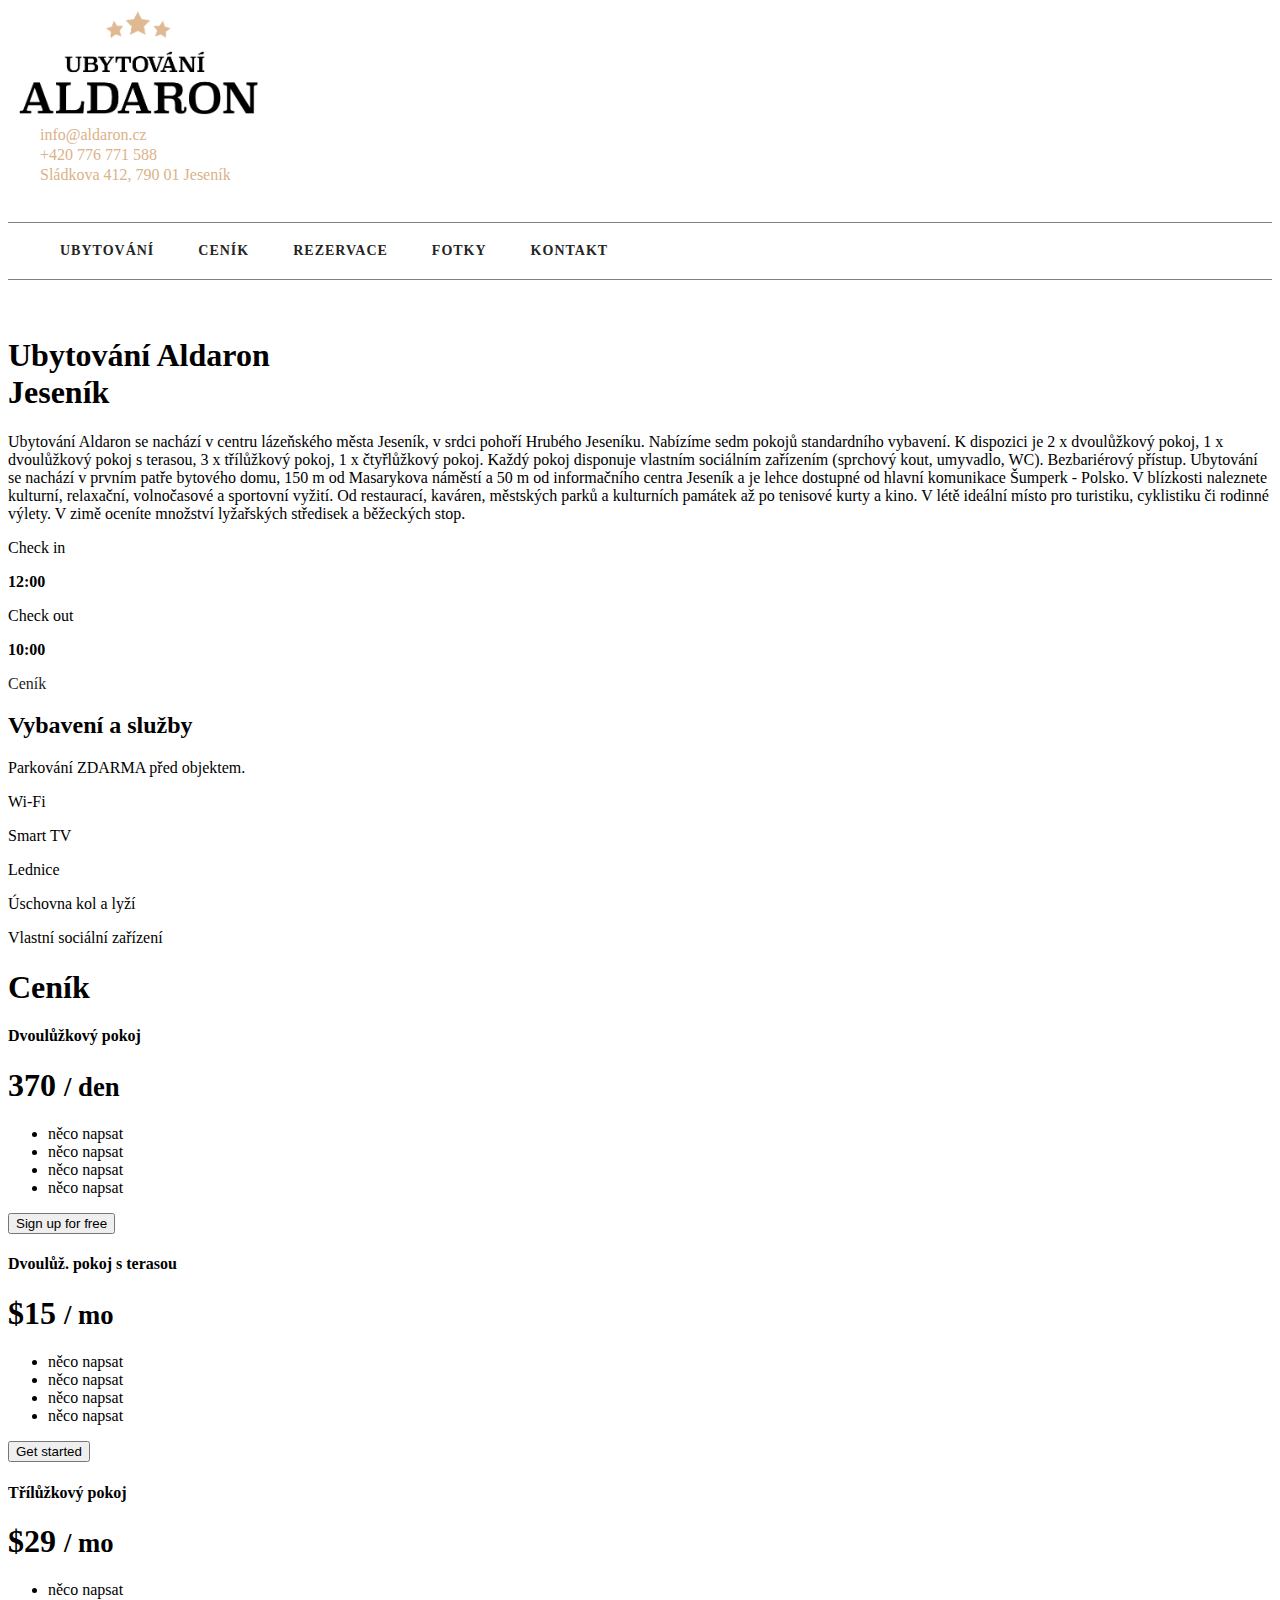
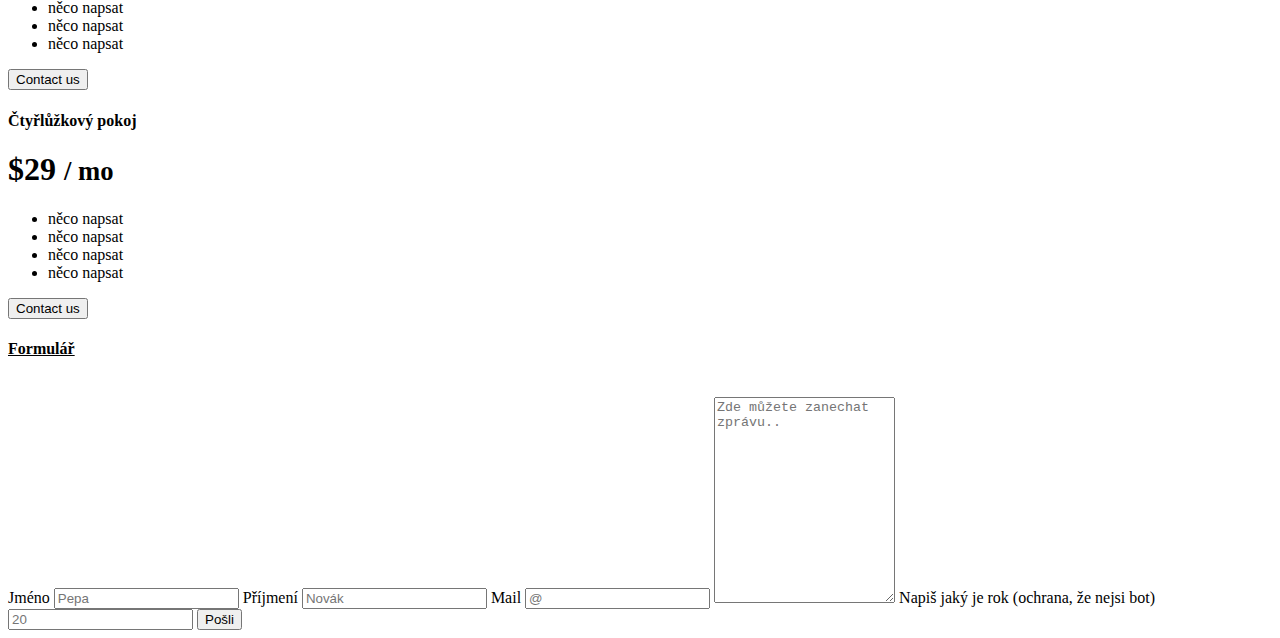
==== index.htm @ b66208ac "První" ====
<!DOCTYPE html>
<html lang="cz">

<head>
    <meta charset="UTF-8">
    <meta http-equiv="X-UA-Compatible" content="IE=edge">
    <meta name="viewport" content="width=device-width, initial-scale=1.0">
    <link href="https://cdn.jsdelivr.net/npm/bootstrap@5.0.1/dist/css/bootstrap.min.css" rel="stylesheet"
        integrity="sha384-+0n0xVW2eSR5OomGNYDnhzAbDsOXxcvSN1TPprVMTNDbiYZCxYbOOl7+AMvyTG2x" crossorigin="anonymous">
    <link href="css/style.css" rel="stylesheet">
    <meta name="description"
        content="Ubytování Aldaron se nachází v centru lázeňského města Jeseník, v srdci pohoří Hrubého Jeseníku.">
    <meta name="title" content="Jeseník - Ubytování Aldaron">
    <meta name="author" content="">
    <meta name="robots" content="index, follow">
    <meta name="generator" content="Ubytování Aldaron">
    <link rel="stylesheet" href="https://use.fontawesome.com/releases/v5.7.0/css/all.css"
        integrity="sha384-lZN37f5QGtY3VHgisS14W3ExzMWZxybE1SJSEsQp9S+oqd12jhcu+A56Ebc1zFSJ" crossorigin="anonymous">
    <title>Ubytování Aldaron</title>
</head>

<body>
    <header>
        <div class="container">
            <div class="row align-items-center">
                <div class="col-12 col-sm-6 py-4 text-center order-sm-2">
                    <a href="/" class="logo"><img src="img/logo.png" width="260" alt="Ubytování Aldaron" /></a>
                </div>
                <div class="col-12 col-sm-3 order-sm-1 text-sm-left">
                    <ul class="contact-list">
                        <li><i class="fal fa-envelope"></i> <a href="mailto:info@aldaron.cz">info@aldaron.cz</a></li>
                        <li><i class="fal fa-phone"></i> <a href="tel:+420734456479">+420 776 771 588</a></li>
                        <li><i class="fal fa-map-marker-alt"></i> <span>Sládkova 412, 790 01 Jeseník</span></li>
                    </ul>
                </div>
                <div class="col-12 col-sm-3 order-sm-3 text-center text-sm-right">
                    <ul class="soc-list soc-list--horizontal">
                        <li><a href="" target="_blank" class="soc-facebook"><i class="fab fa-facebook-f fa-lg"></i></a>
                        </li>
                    </ul>
                </div>
            </div>
        </div>
    </header>

    <nav>
        <div class="container">
            <div class="row">
                <div class="col-12 text-center">
                    <ul class="main-menu">
                        <li><a href="">Ubytování</a></li>
                        <li><a href="">Ceník</a></li>
                        <li><a href="">Rezervace</a></li>
                        <li><a href="">Fotky</a></li>
                        <li><a href="#kontakt">Kontakt</a></li>
                    </ul>
                </div>
            </div>
        </div>
    </nav>




    <div class="container-fluid py-5 px-md-5">
        <div id="carouselExampleSlidesOnly" class="carousel slide" data-bs-ride="carousel">
            <div class="carousel-inner">
                <div class="carousel-item active">
                    <img src="https://www.apartmanyutvrze.cz/storage/app/uploads/public/20a/d86/1e3/thumb__1920_450_0_0_crop.jpg"
                        alt="">
                </div>
                <div class="carousel-item">
                    <img src="https://www.apartmanyutvrze.cz/storage/app/uploads/public/a1e/0c0/e1f/thumb__1920_450_0_0_crop.jpg"
                        alt="">
                </div>
            </div>
        </div>

    </div>


    <main class="py-5" id="ubytovani">
        <div class="container">

            <h1 class="display-4 text-center">Ubytování Aldaron
                <br><span class="subhead">Jeseník</span>
            </h1>

            <p class="text-center lead">Ubytování Aldaron se nachází v centru lázeňského města Jeseník, v srdci pohoří
                Hrubého Jeseníku.
                Nabízíme sedm pokojů standardního vybavení.
                K dispozici je 2 x dvoulůžkový pokoj, 1 x dvoulůžkový pokoj s terasou, 3 x třílůžkový pokoj, 1 x
                čtyřlůžkový pokoj. Každý pokoj disponuje vlastním sociálním zařízením (sprchový kout, umyvadlo, WC).
                Bezbariérový přístup.
                Ubytování se nachází v prvním patře bytového domu, 150 m od Masarykova náměstí a 50 m od informačního
                centra Jeseník a je lehce dostupné od hlavní komunikace Šumperk - Polsko.
                V blízkosti naleznete kulturní, relaxační, volnočasové a sportovní vyžití. Od restaurací, kaváren,
                městských parků a kulturních památek až po tenisové kurty a kino. V létě ideální místo pro turistiku,
                cyklistiku či rodinné výlety. V zimě oceníte množství lyžařských středisek a běžeckých stop.
            </p>

            <div class="row justify-content-center my-5">
                <div class="col-12 col-sm-8 col-md-6 col-lg-4">
                    <div class="border py-4">
                        <div class="row align-items-center">
                            <div class="col-4 col-sm-4 order-sm-1 pr-md-0 text-center">
                                <p class="h5">Check in</p>
                                <p class="mb-0"><strong>12:00</strong>
                            </div>
                            <div class="col-4 col-sm-4 order-sm-2 text-center">
                                <i class="fas fa-clock fa-6x"></i>
                            </div>
                            <div class="col-4 col-sm-4 order-sm-3 pl-md-0 text-center">
                                <p class="h5">Check out</p>
                                <p class="mb-0"><strong>10:00</strong>
                            </div>
                        </div>
                    </div>
                </div>
            </div>

            <p class="text-center mt-5"><a href="/#cenik" class="btn btn-main btn-down">Ceník</a></p>
        </div>
    </main>

    <section class="icons py-5">
        <div class="container-fluid px-md-5">
            <div class="bg-light p-5">
                <h2 class="text-center mt-3 mb-5">Vybavení a služby</h2>
                <div class="row">
                    <div class="col-6 col-sm-4 col-md-2 my-4 text-center icons__item">
                        <i class="fas fa-parking fa-4x"></i>
                        <p>Parkování ZDARMA před objektem.</p>
                    </div>
                    <div class="col-6 col-sm-4 col-md-2 my-4 text-center icons__item">
                        <i class="fas fa-wifi fa-4x"></i>
                        <p>Wi-Fi</p>
                    </div>
                    <div class="col-6 col-sm-4 col-md-2 my-4 text-center icons__item">
                        <i class="fas fa-tv fa-4x"></i>
                        <p>Smart TV</p>
                    </div>
                    <div class="col-6 col-sm-4 col-md-2 my-4 text-center icons__item">
                        <i class="fas fa-door-closed fa-4x"></i>
                        <p>Lednice</p>
                    </div>
                    <div class="col-6 col-sm-4 col-md-2 my-4 text-center icons__item">
                        <i class="fas fa-bicycle fa-4x"></i>
                        <p>Úschovna kol a lyží</p>
                    </div>
                    <div class="col-6 col-sm-4 col-md-2 my-4 text-center icons__item">
                        <i class="fas fa-toilet fa-4x"></i>
                        <p>Vlastní sociální zařízení</p>
                    </div>
                </div>
            </div>
        </div>
    </section>

    <div class="container px-3 py-3 pt-md-5 pb-md-4 mx-auto text-center">
        <h1 class="display-4">Ceník</h1>
    </div>

    <div class="container">
        <div class="row mb-3 text-center">
            <div class="col-3 card mb-4 box-shadow">
                <div class="card-header">
                    <h4 class="my-0 font-weight-normal">Dvoulůžkový pokoj
                    </h4>
                </div>
                <div class="card-body">
                    <h1 class="card-title pricing-card-title">370 <small class="text-muted">/ den</small></h1>
                    <ul class="list-unstyled mt-3 mb-4">
                        <li>něco napsat</li>
                        <li>něco napsat</li>
                        <li>něco napsat</li>
                        <li>něco napsat</li>
                    </ul>
                    <button type="button" class="btn btn-lg btn-block btn-outline-primary">Sign up for free</button>
                </div>
            </div>
            <div class="col-3 card mb-4 box-shadow">
                <div class="card-header">
                    <h4 class="my-0 font-weight-normal">Dvoulůž. pokoj s terasou
                    </h4>
                </div>
                <div class="card-body">
                    <h1 class="card-title pricing-card-title">$15 <small class="text-muted">/ mo</small></h1>
                    <ul class="list-unstyled mt-3 mb-4">
                        <li>něco napsat</li>
                        <li>něco napsat</li>
                        <li>něco napsat</li>
                        <li>něco napsat</li>
                    </ul>
                    <button type="button" class="btn btn-lg btn-block btn-primary">Get started</button>
                </div>
            </div>
            <div class="col-3 card mb-4 box-shadow">
                <div class="card-header">
                    <h4 class="my-0 font-weight-normal">Třílůžkový pokoj
                    </h4>
                </div>
                <div class="card-body">
                    <h1 class="card-title pricing-card-title">$29 <small class="text-muted">/ mo</small></h1>
                    <ul class="list-unstyled mt-3 mb-4">
                        <li>něco napsat</li>
                        <li>něco napsat</li>
                        <li>něco napsat</li>
                        <li>něco napsat</li>
                    </ul>
                    <button type="button" class="btn btn-lg btn-block btn-primary">Contact us</button>
                </div>
            </div>
            <div class="col-3 card mb-4 box-shadow">
                <div class="card-header">
                    <h4 class="my-0 font-weight-normal">Čtyřlůžkový pokoj </h4>
                </div>
                <div class="card-body">
                    <h1 class="card-title pricing-card-title">$29 <small class="text-muted">/ mo</small></h1>
                    <ul class="list-unstyled mt-3 mb-4">
                        <li>něco napsat</li>
                        <li>něco napsat</li>
                        <li>něco napsat</li>
                        <li>něco napsat</li>
                    </ul>
                    <button type="button" class="btn btn-lg btn-block btn-primary">Contact us</button>
                </div>
            </div>
        </div>
    </div>




    <div class="row justify-content-md-center">

        <div class="col-md-auto">
            <!-- col-xs-5 col-sm-5 col-md-5 text-center -->


            <h4 class="text-center"><u>Formulář</u></h4>

            <p></p>

            <br>
            <form method="post">
                <label for="fname">Jméno</label>
                <input class="form-control" type="text" id="fname" name="firstname" placeholder="Pepa" required>
                <label for="lsurname">Příjmení</label>
                <input class="form-control" type="text" id="lsurname" name="lastname" placeholder="Novák" required>
                <label for="mail">Mail</label>
                <input class="form-control" type="text" id="mail" name="mail" placeholder="@" required>
                <!--
          <label for="country">Firma</label>
          <select id="country" name="country">
            <option value="australia">Australia</option>
            <option value="canada">Canada</option>
            <option value="usa">USA</option>
          </select>
          -->
                <label for="subject"></label>
                <textarea id="subject" name="subject" placeholder="Zde můžete zanechat zprávu.." style="height:200px"
                    required></textarea>


                <label for="rok">Napiš jaký je rok (ochrana, že nejsi bot)</label>
                <input class="form-control" type="number" id="rok" name="rok" placeholder="20" required>

                <button type="submit" value="Pošli" class="btn btn-outline-info btn-block">Pošli</button>


            </form>
        </div>
    </div>




    <footer>

    </footer>
    <script src="https://cdn.jsdelivr.net/npm/bootstrap@5.0.1/dist/js/bootstrap.bundle.min.js"
        integrity="sha384-gtEjrD/SeCtmISkJkNUaaKMoLD0//ElJ19smozuHV6z3Iehds+3Ulb9Bn9Plx0x4"
        crossorigin="anonymous"></script>
</body>

</html>
---- css/style.css ----
.main-menu {
    list-style: none;
    margin: 1rem auto 0 auto;
    padding: 1rem 2rem;
    border: 1px solid grey;
    border-left: none;
    border-right: none; }
    .main-menu li {
      display: inline-block;
      margin: 0 1rem;
      padding: 0; }
    .main-menu li a {
      display: inline-block;
      padding: 0.25rem;
      font-size: 0.875rem;
      text-transform: uppercase;
      font-weight: 600;
      letter-spacing: 1px; }


a {
    color: #242424;
    text-decoration: none; }

    .contact-list {
        list-style: none;
        margin: 0;
        padding: 0; }
        .contact-list li {
          display: block;
          margin: 0.125rem 0;
          padding: 0;
          padding-left: 2rem;
          position: relative; }
        .contact-list li i {
          display: inline-block;
          font-size: 1.25rem;
          width: 2rem;
          text-align: center;
          position: absolute;
          left: 0;
          top: 0.125rem; }
        .contact-list li a, .contact-list li span {
          font-weight: 500;
          font-size: 1rem;
          color: #dbb289; }
        .contact-list.contact-list--horizontal li {
          display: inline-block;
          margin: 0.5rem 1rem;
          padding: 0; }

          .soc-list {
            list-style: none;
            margin: 0;
            padding: 0; }
            .soc-list li {
              display: block;
              margin: 0.5rem 0;
              padding: 0; }
            .soc-list.soc-list--horizontal li {
              display: inline-block;
              margin: 0.5rem;
              padding: 0; }

.fa-facebook-f {
color: blue;

}
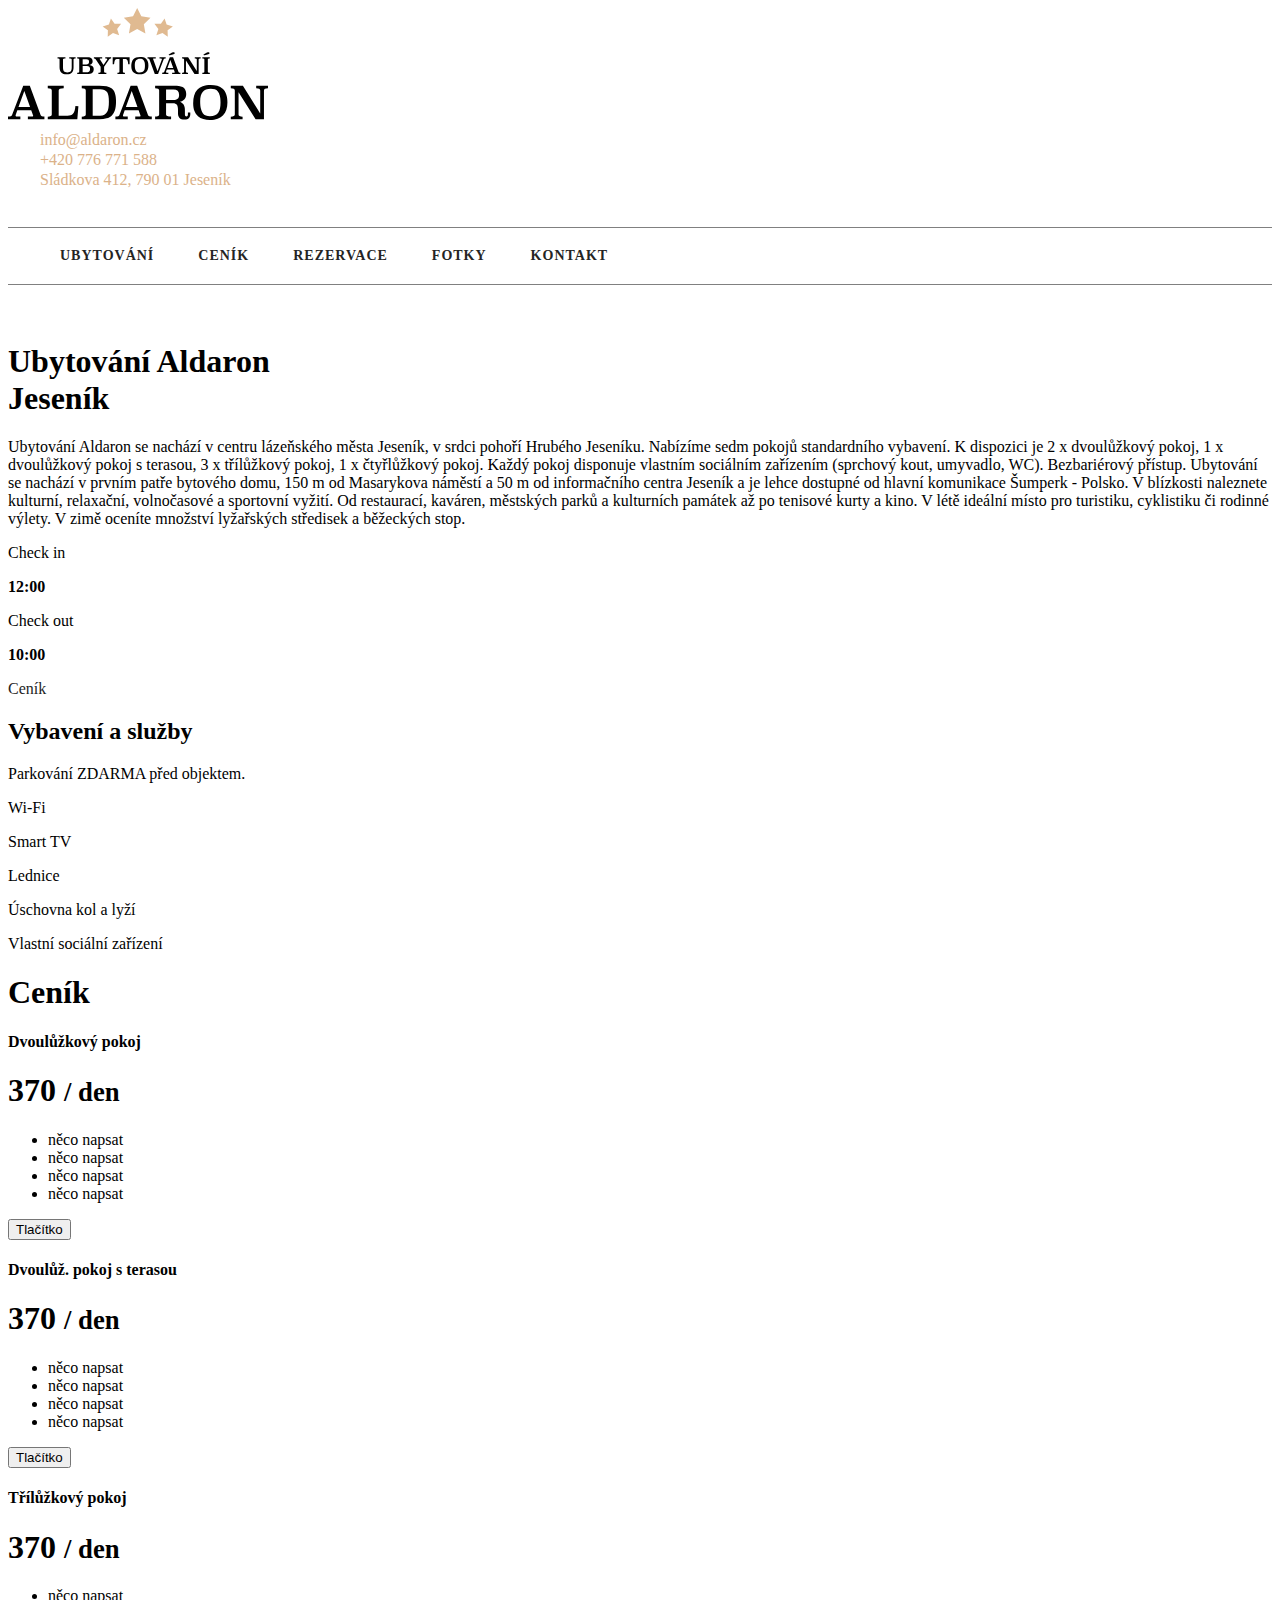
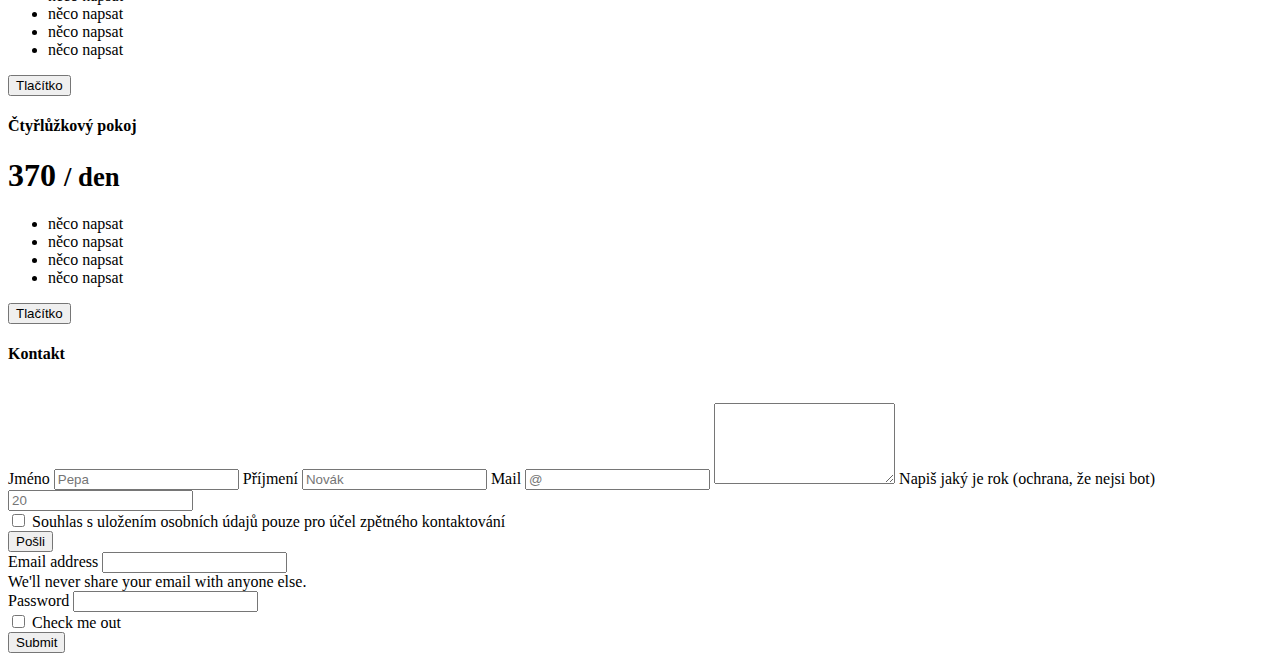
==== commit e78e8d89: "2" ====
--- a/index.htm
+++ b/index.htm
@@ -12,10 +12,12 @@
         content="Ubytování Aldaron se nachází v centru lázeňského města Jeseník, v srdci pohoří Hrubého Jeseníku.">
     <meta name="title" content="Jeseník - Ubytování Aldaron">
     <meta name="author" content="">
-    <meta name="robots" content="index, follow">
+    <meta name="robots" content="noindex"> <!-- index, follow -->
     <meta name="generator" content="Ubytování Aldaron">
     <link rel="stylesheet" href="https://use.fontawesome.com/releases/v5.7.0/css/all.css"
         integrity="sha384-lZN37f5QGtY3VHgisS14W3ExzMWZxybE1SJSEsQp9S+oqd12jhcu+A56Ebc1zFSJ" crossorigin="anonymous">
+    <script src="https://www.google.com/recaptcha/api.js"></script>
+    <script src="https://www.google.com/recaptcha/api.js?render=6LflefgaAAAAAJYz11tMy9OeFmM5t7leI00frFjl"></script>
     <title>Ubytování Aldaron</title>
 </head>
 
@@ -24,7 +26,16 @@
         <div class="container">
             <div class="row align-items-center">
                 <div class="col-12 col-sm-6 py-4 text-center order-sm-2">
-                    <a href="/" class="logo"><img src="img/logo.png" width="260" alt="Ubytování Aldaron" /></a>
+                    <svg version="1.1" id="Layer_1" x="0" y="0" viewBox="0 0 414 186.67" xml:space="preserve" width="260">
+                        <style>
+                          .st0{fill:#e0ba91}
+                        </style>
+                        <path d="M107.62 80.54c-2.16 0-3.24.55-3.24 1.66v12.02c0 1.8-.2 3.41-.59 4.84-.4 1.43-1.03 2.63-1.89 3.62-.86.98-1.99 1.73-3.38 2.25s-3.08.77-5.08.77c-2.02 0-3.74-.26-5.18-.77-1.44-.52-2.62-1.27-3.55-2.25-.92-.98-1.6-2.19-2.02-3.62-.42-1.43-.63-3.04-.63-4.84V82.2c0-1.1-1.07-1.66-3.2-1.66v-2.12h12.6v2.12c-1.37 0-2.36.14-2.97.41-.61.28-.92.69-.92 1.24v12.02c0 1.44.11 2.69.32 3.74.22 1.06.58 1.93 1.1 2.61.52.68 1.21 1.19 2.09 1.53.88.34 1.99.5 3.33.5 1.32 0 2.43-.17 3.33-.5.9-.34 1.63-.85 2.18-1.53.55-.68.94-1.55 1.17-2.61.23-1.06.34-2.3.34-3.74V82.2c0-.55-.31-.97-.94-1.24s-1.62-.41-2.99-.41v-2.12h10.12v2.11zM125.34 78.38c1.3 0 2.51.08 3.65.23 1.14.16 2.14.47 2.99.94.85.47 1.52 1.15 2.02 2.03.49.89.74 2.05.74 3.49 0 .79-.14 1.5-.41 2.12-.28.62-.65 1.17-1.12 1.64-.47.47-1.01.86-1.64 1.19-.62.32-1.28.57-1.98.74 2.16.22 3.85.85 5.08 1.91 1.22 1.06 1.84 2.56 1.84 4.5 0 1.51-.23 2.77-.68 3.78a6.117 6.117 0 01-1.98 2.45c-.86.62-1.93 1.07-3.2 1.33-1.27.26-2.74.4-4.39.4H110.2v-2.05c2.14 0 3.2-.55 3.2-1.66V82.27c0-1.11-1.07-1.66-3.2-1.66v-2.2l15.14-.03zm-6.45 3.13v8.39h5.83c1.44 0 2.52-.35 3.24-1.04.72-.7 1.08-1.8 1.08-3.31 0-1.37-.37-2.38-1.12-3.04-.74-.66-1.81-.99-3.2-.99h-5.83zm0 10.8v9.86h6.77c.94 0 1.72-.13 2.36-.38.64-.25 1.15-.61 1.55-1.07s.68-1.01.85-1.64c.17-.64.25-1.35.25-2.15 0-1.66-.42-2.85-1.26-3.56-.84-.71-2.09-1.07-3.74-1.07h-6.78zM164.22 80.54c-.84 0-1.51.09-2 .27-.49.18-.83.43-1.03.74l-8.17 12.04v7.82c0 1.11 1.2 1.66 3.6 1.66v2.05h-12.71v-2.05c2.4 0 3.6-.55 3.6-1.66v-7.82l-7.92-12.01c-.26-.41-.64-.69-1.12-.85-.48-.16-1.06-.23-1.73-.23v-2.12h13.21v2.12h-2.84c-.72 0-1.08.24-1.08.72 0 .14.06.31.18.5l5.83 9.25 5.9-9.11c.1-.17.14-.34.14-.5 0-.58-.49-.86-1.48-.86h-1.73v-2.12h9.32v2.16zM193.66 89.4l-2.27.11c-.1-1.61-.27-2.95-.52-4.01-.25-1.07-.59-1.92-1.01-2.56-.42-.64-.93-1.08-1.54-1.33-.6-.25-1.31-.38-2.13-.38h-3.25v20.19c0 1.11 1.08 1.66 3.24 1.66v2.05h-11.95v-2.05c2.14 0 3.2-.55 3.2-1.66V81.23h-3.28c-.82 0-1.52.13-2.12.38-.6.25-1.11.7-1.53 1.33-.42.64-.76 1.49-1.01 2.56s-.43 2.41-.52 4.01l-2.27-.11V78.42h26.96V89.4zM210.19 77.84c1.92 0 3.7.24 5.35.72 1.64.48 3.06 1.26 4.25 2.35s2.12 2.52 2.79 4.3c.67 1.77 1.01 3.96 1.01 6.54 0 2.13-.29 4.06-.86 5.77-.58 1.71-1.44 3.18-2.59 4.39s-2.6 2.15-4.36 2.8c-1.75.66-3.79.99-6.12.99-1.9 0-3.66-.23-5.29-.68-1.63-.46-3.04-1.21-4.23-2.27s-2.12-2.43-2.81-4.13c-.68-1.7-1.03-3.8-1.03-6.29 0-2.23.26-4.24.79-6.02.53-1.79 1.36-3.31 2.48-4.57 1.13-1.26 2.57-2.22 4.32-2.89 1.75-.67 3.85-1.01 6.3-1.01zm.18 2.95c-1.49 0-2.77.22-3.85.67a6.58 6.58 0 00-2.65 1.93c-.68.84-1.19 1.87-1.51 3.1-.32 1.22-.49 2.62-.49 4.18 0 2.42.18 4.41.54 5.96.36 1.55.88 2.77 1.55 3.67.67.9 1.49 1.52 2.45 1.87.96.35 2.04.52 3.24.52 1.58 0 2.92-.23 4-.7s1.94-1.15 2.59-2.05c.65-.9 1.12-2.02 1.4-3.35.29-1.33.43-2.86.43-4.59 0-2.23-.19-4.07-.56-5.51-.37-1.44-.89-2.58-1.57-3.42-.67-.84-1.48-1.43-2.43-1.76-.94-.35-1.99-.52-3.14-.52zM251.12 80.51c-1.08 0-1.85.09-2.3.27s-.74.44-.86.77l-9 23.58h-5.22l-8.64-23.54c-.14-.36-.48-.63-1.01-.81s-1.18-.27-1.94-.27v-2.12h13.14v2.12h-3.17c-.7 0-1.04.2-1.04.61 0 .14.04.3.11.47l6.91 19.22 6.9-18.94c.07-.17.11-.34.11-.5 0-.58-.54-.86-1.62-.86h-2.23v-2.12h9.83l.03 2.12zM271.57 101.96c.24.72 1.22 1.08 2.95 1.08v2.09h-13.18v-2.09h3.17c.7 0 1.04-.23 1.04-.68 0-.07-.04-.2-.11-.4L264 98.07h-11.05l-1.33 3.6c-.05.14-.07.29-.07.43 0 .62.53.94 1.58.94h2.23v2.09h-9.83v-2.12c1.01 0 1.75-.08 2.23-.25.48-.17.78-.42.9-.76l9-23.62h5.22l8.69 23.58zm-17.68-6.55h9.22l-4.57-12.67-4.65 12.67zm1.87-21.28c.72-.29 1.42-.65 2.09-1.1.67-.44 1.32-.86 1.94-1.26s1.24-.74 1.84-1.03c.6-.29 1.21-.43 1.84-.43.72 0 1.23.17 1.53.52.3.35.45.75.45 1.21 0 .6-.31 1.06-.94 1.37-.62.31-1.39.57-2.3.77-.91.2-1.89.39-2.93.56s-1.99.4-2.83.68l-.69-1.29zM306.81 80.51c-2.14 0-3.2.55-3.2 1.66v22.97h-6.66l-13.57-21.56v17.86c0 1.1 1.07 1.66 3.2 1.66v2.05h-9.4v-2.05c2.14 0 3.2-.55 3.2-1.66V82.16c0-1.11-1.07-1.66-3.2-1.66v-2.12h9.65l13.79 22.1V82.16c0-1.1-1.07-1.66-3.2-1.66v-2.12h9.4v2.13zM321.39 80.51c-2.14 0-3.2.55-3.2 1.66v19.25c0 1.11 1.07 1.66 3.2 1.66v2.05h-11.95v-2.05c2.16 0 3.24-.55 3.24-1.66V82.16c0-1.11-1.08-1.66-3.24-1.66v-2.12h11.95v2.13zm-10.22-6.38c.72-.29 1.42-.65 2.09-1.1.67-.44 1.32-.86 1.94-1.26.62-.4 1.24-.74 1.84-1.03.6-.29 1.21-.43 1.84-.43.72 0 1.23.17 1.53.52.3.35.45.75.45 1.21 0 .6-.31 1.06-.94 1.37-.62.31-1.39.57-2.3.77-.91.2-1.89.39-2.93.56s-1.99.4-2.83.68l-.69-1.29zM52.06 170.79c.48 1.44 2.45 2.16 5.9 2.16v4.18H31.61v-4.18h6.34c1.39 0 2.09-.46 2.09-1.37 0-.14-.07-.41-.22-.79l-2.88-7.78h-22.1l-2.66 7.2c-.1.29-.14.58-.14.86 0 1.25 1.06 1.87 3.17 1.87h4.46v4.18H0v-4.25c2.02 0 3.5-.17 4.46-.5.96-.33 1.56-.84 1.8-1.51l18-47.23H34.7l17.36 47.16zm-35.36-13.1h18.43l-9.14-25.34-9.29 25.34zM88.7 127.88c-5.33 0-7.99 1.1-7.99 3.31v40.32h14.11c1.82 0 3.46-.25 4.9-.76 1.44-.5 2.69-1.34 3.74-2.52 1.06-1.18 1.91-2.75 2.56-4.72.65-1.97 1.09-4.44 1.33-7.42l4.75.5-1.73 20.52H63.29v-4.1c4.27 0 6.41-1.11 6.41-3.32V131.2c0-2.21-2.14-3.32-6.41-3.32v-4.25H88.7v4.25zM145.51 123.71c4.37 0 8.21.32 11.52.97 3.31.65 6.08 1.88 8.32 3.7 2.23 1.82 3.9 4.39 5 7.69 1.1 3.31 1.66 7.62 1.66 12.94 0 5.42-.55 9.92-1.66 13.52-1.1 3.6-2.77 6.47-5 8.63s-5 3.69-8.32 4.6c-3.31.91-7.15 1.37-11.52 1.37h-28.08v-4.1c4.27 0 6.41-1.11 6.41-3.32V131.2c0-2.21-2.14-3.32-6.41-3.32v-4.25l28.08.08zm-10.65 5.61v42.19h11.81c2.69 0 4.93-.49 6.73-1.48 1.8-.98 3.24-2.42 4.32-4.32 1.08-1.9 1.84-4.24 2.27-7.02.43-2.78.65-5.95.65-9.5s-.22-6.59-.65-9.11c-.43-2.52-1.19-4.57-2.27-6.16a9.504 9.504 0 00-4.32-3.49c-1.8-.74-4.04-1.12-6.73-1.12h-11.81zM223.06 170.79c.48 1.44 2.45 2.16 5.9 2.16v4.18h-26.35v-4.18h6.34c1.39 0 2.09-.46 2.09-1.37 0-.14-.07-.41-.22-.79l-2.88-7.78h-22.1l-2.66 7.2c-.1.29-.14.58-.14.86 0 1.25 1.06 1.87 3.17 1.87h4.46v4.18H171v-4.25c2.02 0 3.5-.17 4.46-.5.96-.33 1.56-.84 1.8-1.51l18-47.23h10.44l17.36 47.16zm-35.36-13.1h18.43l-9.14-25.34-9.29 25.34zM290.3 169.21c0 2.4-.7 4.4-2.09 6.01-1.39 1.61-3.77 2.41-7.13 2.41-3.74 0-6.41-.88-7.99-2.63s-2.38-3.92-2.38-6.52v-5.4c0-4.03-.58-6.97-1.73-8.82-1.15-1.85-3.27-2.77-6.34-2.77H251.7v18.14c0 2.21 2.66 3.31 7.99 3.31v4.18h-25.42v-4.18c4.27 0 6.41-1.1 6.41-3.31v-38.45c0-2.21-2.14-3.31-6.41-3.31v-4.25h30.82c2.35 0 4.66.16 6.91.47 2.26.31 4.26.95 6.01 1.91s3.16 2.32 4.21 4.07c1.06 1.75 1.58 4.07 1.58 6.95 0 1.87-.29 3.52-.87 4.93-.58 1.42-1.33 2.63-2.27 3.64-.94 1.01-2.01 1.83-3.21 2.45-1.2.62-2.45 1.08-3.75 1.37 1.24.43 2.36 1 3.36 1.69 1 .7 1.85 1.58 2.54 2.66s1.22 2.39 1.57 3.92c.36 1.54.54 3.36.54 5.47v6.62c0 1.06.22 1.84.66 2.34.44.5 1 .76 1.68.76.73 0 1.31-.25 1.75-.76.44-.5.66-1.28.66-2.34v-3.46h3.82v2.9zm-38.59-39.53v16.99h11.81c2.88 0 5.09-.66 6.62-1.98 1.54-1.32 2.3-3.56 2.3-6.73 0-5.52-2.98-8.28-8.93-8.28h-11.8zM322.63 122.55c3.84 0 7.4.48 10.69 1.44 3.29.96 6.12 2.53 8.5 4.71s4.24 5.05 5.58 8.59c1.34 3.55 2.02 7.91 2.02 13.09 0 4.27-.58 8.11-1.73 11.54-1.15 3.43-2.88 6.35-5.18 8.77s-5.21 4.29-8.71 5.61c-3.5 1.32-7.58 1.98-12.24 1.98-3.79 0-7.32-.46-10.58-1.37-3.26-.91-6.08-2.42-8.46-4.53s-4.25-4.87-5.62-8.27c-1.37-3.4-2.05-7.6-2.05-12.58 0-4.46.53-8.47 1.58-12.04 1.06-3.57 2.71-6.62 4.97-9.13 2.26-2.52 5.14-4.45 8.64-5.79 3.49-1.34 7.69-2.02 12.59-2.02zm.36 5.91c-2.98 0-5.54.44-7.7 1.33-2.16.89-3.92 2.17-5.29 3.85-1.37 1.68-2.38 3.74-3.02 6.19s-.97 5.23-.97 8.35c0 4.85.36 8.82 1.08 11.92.72 3.1 1.75 5.54 3.1 7.34 1.34 1.8 2.98 3.05 4.9 3.74 1.92.7 4.08 1.04 6.48 1.04 3.17 0 5.83-.47 7.99-1.4 2.16-.94 3.89-2.3 5.18-4.1 1.3-1.8 2.23-4.03 2.81-6.7.58-2.66.86-5.72.86-9.18 0-4.46-.37-8.14-1.12-11.02-.74-2.88-1.79-5.16-3.13-6.84-1.34-1.68-2.96-2.86-4.86-3.53-1.91-.66-4.01-.99-6.31-.99zM414 127.88c-4.27 0-6.41 1.1-6.41 3.31v45.94h-13.32L367.13 134v35.71c0 2.21 2.14 3.31 6.41 3.31v4.1h-18.79v-4.1c4.27 0 6.41-1.11 6.41-3.32v-38.5c0-2.21-2.14-3.32-6.41-3.32v-4.25h19.3l27.58 44.21v-36.65c0-2.21-2.14-3.31-6.41-3.31v-4.25H414v4.25z"/>
+                        <g>
+                          <path class="st0" d="M205.68 0l6.57 13.31 14.69 2.14-10.63 10.36 2.51 14.63-13.14-6.91-13.14 6.91 2.51-14.63-10.63-10.36 14.69-2.14zM249.35 16.56l3.22 9.85 9.94 2.94-8.38 6.1.28 10.36-8.39-6.08-9.76 3.47 3.18-9.86-6.31-8.21 10.36-.02zM163.86 16.56l-3.22 9.85-9.94 2.94 8.37 6.1-.28 10.36 8.39-6.08 9.77 3.47-3.19-9.86 6.32-8.21-10.36-.02z"/>
+                        </g>
+                      </svg>
+                      
                 </div>
                 <div class="col-12 col-sm-3 order-sm-1 text-sm-left">
                     <ul class="contact-list">
@@ -100,8 +111,8 @@
             </p>
 
             <div class="row justify-content-center my-5">
-                <div class="col-12 col-sm-8 col-md-6 col-lg-4">
-                    <div class="border py-4">
+                <div class="col-12 col-sm-8 col-md-6 col-lg-4 border">
+                    <div class="">
                         <div class="row align-items-center">
                             <div class="col-4 col-sm-4 order-sm-1 pr-md-0 text-center">
                                 <p class="h5">Check in</p>
@@ -163,7 +174,7 @@
 
     <div class="container">
         <div class="row mb-3 text-center">
-            <div class="col-3 card mb-4 box-shadow">
+            <div class="col-lg-3 card mb-4 box-shadow">
                 <div class="card-header">
                     <h4 class="my-0 font-weight-normal">Dvoulůžkový pokoj
                     </h4>
@@ -176,54 +187,54 @@
                         <li>něco napsat</li>
                         <li>něco napsat</li>
                     </ul>
-                    <button type="button" class="btn btn-lg btn-block btn-outline-primary">Sign up for free</button>
-                </div>
-            </div>
-            <div class="col-3 card mb-4 box-shadow">
+                    <button type="button" class="btn btn-lg btn-block btn-outline-primary">Tlačítko</button>
+                </div>
+            </div>
+            <div class="col-lg-3 card mb-4 box-shadow">
                 <div class="card-header">
                     <h4 class="my-0 font-weight-normal">Dvoulůž. pokoj s terasou
                     </h4>
                 </div>
                 <div class="card-body">
-                    <h1 class="card-title pricing-card-title">$15 <small class="text-muted">/ mo</small></h1>
+                    <h1 class="card-title pricing-card-title">370 <small class="text-muted">/ den</small></h1>
                     <ul class="list-unstyled mt-3 mb-4">
                         <li>něco napsat</li>
                         <li>něco napsat</li>
                         <li>něco napsat</li>
                         <li>něco napsat</li>
                     </ul>
-                    <button type="button" class="btn btn-lg btn-block btn-primary">Get started</button>
-                </div>
-            </div>
-            <div class="col-3 card mb-4 box-shadow">
+                    <button type="button" class="btn btn-lg btn-block btn-primary">Tlačítko</button>
+                </div>
+            </div>
+            <div class="col-lg-3 card mb-4 box-shadow">
                 <div class="card-header">
                     <h4 class="my-0 font-weight-normal">Třílůžkový pokoj
                     </h4>
                 </div>
                 <div class="card-body">
-                    <h1 class="card-title pricing-card-title">$29 <small class="text-muted">/ mo</small></h1>
+                    <h1 class="card-title pricing-card-title">370 <small class="text-muted">/ den</small></h1>
                     <ul class="list-unstyled mt-3 mb-4">
                         <li>něco napsat</li>
                         <li>něco napsat</li>
                         <li>něco napsat</li>
                         <li>něco napsat</li>
                     </ul>
-                    <button type="button" class="btn btn-lg btn-block btn-primary">Contact us</button>
-                </div>
-            </div>
-            <div class="col-3 card mb-4 box-shadow">
+                    <button type="button" class="btn btn-lg btn-block btn-primary">Tlačítko</button>
+                </div>
+            </div>
+            <div class="col-lg-3 card mb-4 box-shadow">
                 <div class="card-header">
                     <h4 class="my-0 font-weight-normal">Čtyřlůžkový pokoj </h4>
                 </div>
                 <div class="card-body">
-                    <h1 class="card-title pricing-card-title">$29 <small class="text-muted">/ mo</small></h1>
+                    <h1 class="card-title pricing-card-title">370 <small class="text-muted">/ den</small></h1>
                     <ul class="list-unstyled mt-3 mb-4">
                         <li>něco napsat</li>
                         <li>něco napsat</li>
                         <li>něco napsat</li>
                         <li>něco napsat</li>
                     </ul>
-                    <button type="button" class="btn btn-lg btn-block btn-primary">Contact us</button>
+                    <button type="button" class="btn btn-lg btn-block btn-primary">Tlačítko</button>
                 </div>
             </div>
         </div>
@@ -235,44 +246,48 @@
     <div class="row justify-content-md-center">
 
         <div class="col-md-auto">
-            <!-- col-xs-5 col-sm-5 col-md-5 text-center -->
-
-
-            <h4 class="text-center"><u>Formulář</u></h4>
-
-            <p></p>
-
+            <h4 class="display-4 text-center">Kontakt</h4>
             <br>
             <form method="post">
-                <label for="fname">Jméno</label>
+                <label for="fname" class="form-label">Jméno</label>
                 <input class="form-control" type="text" id="fname" name="firstname" placeholder="Pepa" required>
-                <label for="lsurname">Příjmení</label>
+                <label for="lsurname" class="form-label">Příjmení</label>
                 <input class="form-control" type="text" id="lsurname" name="lastname" placeholder="Novák" required>
-                <label for="mail">Mail</label>
+                <label for="mail" class="form-label">Mail</label>
                 <input class="form-control" type="text" id="mail" name="mail" placeholder="@" required>
-                <!--
-          <label for="country">Firma</label>
-          <select id="country" name="country">
-            <option value="australia">Australia</option>
-            <option value="canada">Canada</option>
-            <option value="usa">USA</option>
-          </select>
-          -->
-                <label for="subject"></label>
-                <textarea id="subject" name="subject" placeholder="Zde můžete zanechat zprávu.." style="height:200px"
-                    required></textarea>
-
-
+                <label for="subject" class="form-label"></label>
+                <textarea class="form-control form-text" rows="5" id="subject" name="subject" required></textarea>
                 <label for="rok">Napiš jaký je rok (ochrana, že nejsi bot)</label>
                 <input class="form-control" type="number" id="rok" name="rok" placeholder="20" required>
-
-                <button type="submit" value="Pošli" class="btn btn-outline-info btn-block">Pošli</button>
-
-
+                <div class="mb-3 form-check">
+                    <input type="checkbox" class="form-check-input" id="exampleCheck1">
+                    <label class="form-check-label" for="exampleCheck1">Souhlas s uložením osobních údajů pouze pro účel
+                        zpětného kontaktování</label>
+                </div>
+                <button type="submit" value="Pošli" class="btn btn-outline-info btn-block g-recaptcha"
+                    data-sitekey="6LflefgaAAAAAGoP9Lf3veNSEaPUvwHLfZAlhoTq" data-callback='onSubmit' data-action='submit'>Pošli</button>
             </form>
-        </div>
-    </div>
-
+
+        </div>
+    </div>
+    <div class="row justify-content-md-center">
+        <form>
+            <div class="mb-3">
+                <label for="exampleInputEmail1" class="form-label">Email address</label>
+                <input type="email" class="form-control" id="exampleInputEmail1" aria-describedby="emailHelp">
+                <div id="emailHelp" class="form-text">We'll never share your email with anyone else.</div>
+            </div>
+            <div class="mb-3">
+                <label for="exampleInputPassword1" class="form-label">Password</label>
+                <input type="password" class="form-control" id="exampleInputPassword1">
+            </div>
+            <div class="mb-3 form-check">
+                <input type="checkbox" class="form-check-input" id="exampleCheck1">
+                <label class="form-check-label" for="exampleCheck1">Check me out</label>
+            </div>
+            <button type="submit" class="btn btn-primary">Submit</button>
+        </form>
+    </div>
 
 
 
@@ -282,6 +297,23 @@
     <script src="https://cdn.jsdelivr.net/npm/bootstrap@5.0.1/dist/js/bootstrap.bundle.min.js"
         integrity="sha384-gtEjrD/SeCtmISkJkNUaaKMoLD0//ElJ19smozuHV6z3Iehds+3Ulb9Bn9Plx0x4"
         crossorigin="anonymous"></script>
+    <script>
+        function onSubmit(token) {
+            document.getElementById("demo-form").submit();
+        }
+    </script>
+
+<script>
+    function onClick(e) {
+      e.preventDefault();
+      grecaptcha.ready(function() {
+        grecaptcha.execute('6LflefgaAAAAAGoP9Lf3veNSEaPUvwHLfZAlhoTq', {action: 'submit'}).then(function(token) {
+            // Add your logic to submit to your backend server here.
+        });
+      });
+    }
+</script>
+
 </body>
 
 </html>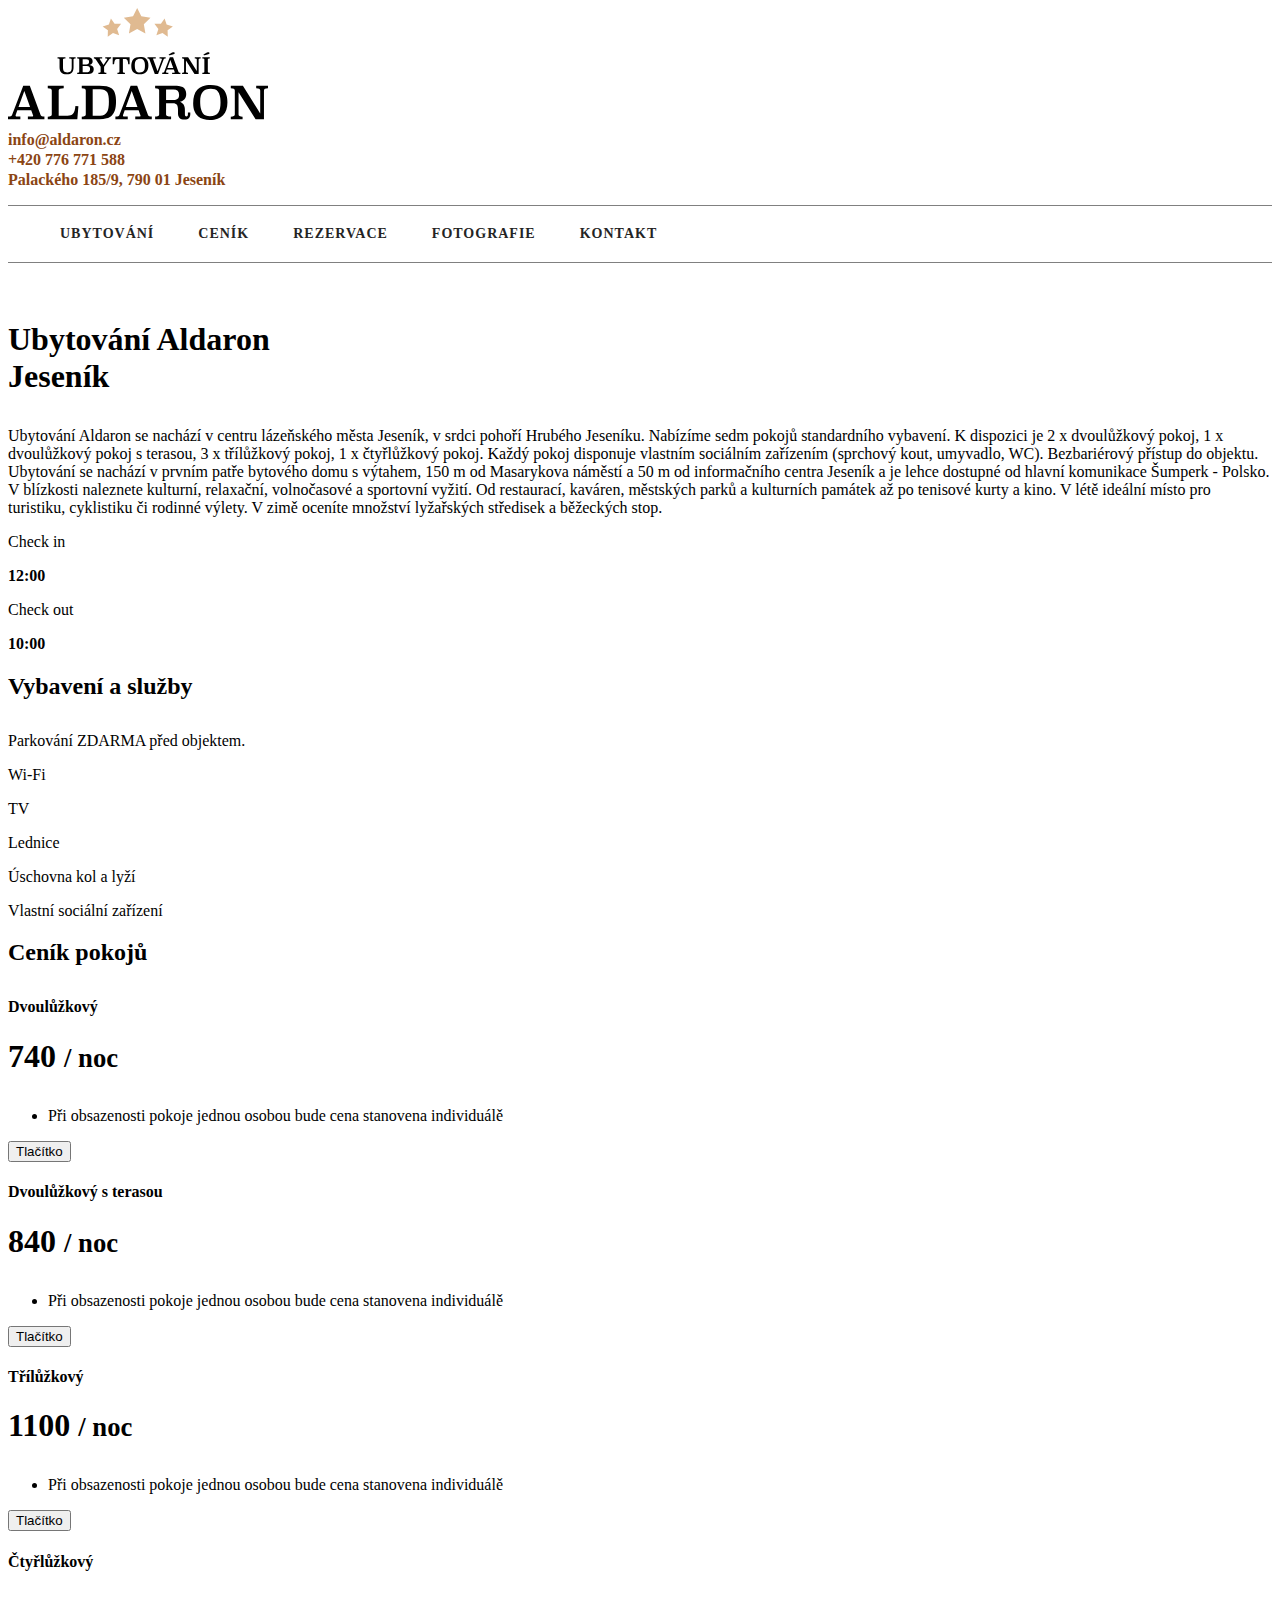
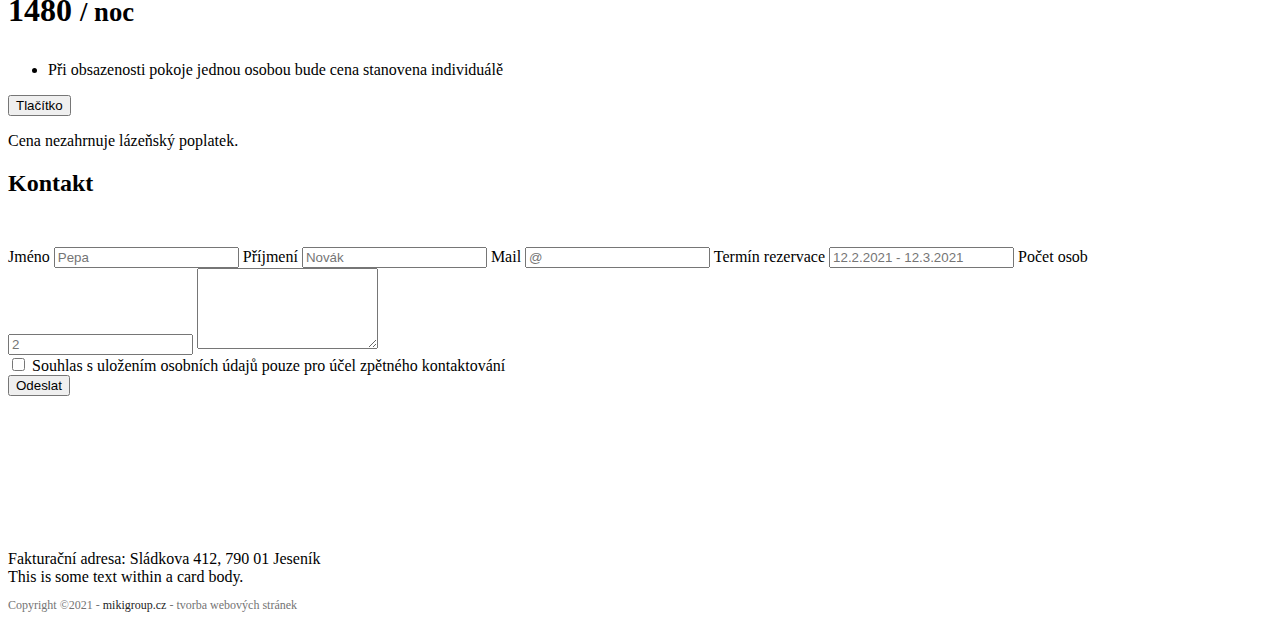
==== commit 16751444: "PHPmailer" ====
--- a/index.htm
+++ b/index.htm
@@ -26,28 +26,32 @@
         <div class="container">
             <div class="row align-items-center">
                 <div class="col-12 col-sm-6 py-4 text-center order-sm-2">
-                    <svg version="1.1" id="Layer_1" x="0" y="0" viewBox="0 0 414 186.67" xml:space="preserve" width="260">
+                    <svg version="1.1" id="Layer_1" x="0" y="0" viewBox="0 0 414 186.67" xml:space="preserve"
+                        width="260">
                         <style>
-                          .st0{fill:#e0ba91}
+                            .st0 {
+                                fill: #e0ba91
+                            }
                         </style>
-                        <path d="M107.62 80.54c-2.16 0-3.24.55-3.24 1.66v12.02c0 1.8-.2 3.41-.59 4.84-.4 1.43-1.03 2.63-1.89 3.62-.86.98-1.99 1.73-3.38 2.25s-3.08.77-5.08.77c-2.02 0-3.74-.26-5.18-.77-1.44-.52-2.62-1.27-3.55-2.25-.92-.98-1.6-2.19-2.02-3.62-.42-1.43-.63-3.04-.63-4.84V82.2c0-1.1-1.07-1.66-3.2-1.66v-2.12h12.6v2.12c-1.37 0-2.36.14-2.97.41-.61.28-.92.69-.92 1.24v12.02c0 1.44.11 2.69.32 3.74.22 1.06.58 1.93 1.1 2.61.52.68 1.21 1.19 2.09 1.53.88.34 1.99.5 3.33.5 1.32 0 2.43-.17 3.33-.5.9-.34 1.63-.85 2.18-1.53.55-.68.94-1.55 1.17-2.61.23-1.06.34-2.3.34-3.74V82.2c0-.55-.31-.97-.94-1.24s-1.62-.41-2.99-.41v-2.12h10.12v2.11zM125.34 78.38c1.3 0 2.51.08 3.65.23 1.14.16 2.14.47 2.99.94.85.47 1.52 1.15 2.02 2.03.49.89.74 2.05.74 3.49 0 .79-.14 1.5-.41 2.12-.28.62-.65 1.17-1.12 1.64-.47.47-1.01.86-1.64 1.19-.62.32-1.28.57-1.98.74 2.16.22 3.85.85 5.08 1.91 1.22 1.06 1.84 2.56 1.84 4.5 0 1.51-.23 2.77-.68 3.78a6.117 6.117 0 01-1.98 2.45c-.86.62-1.93 1.07-3.2 1.33-1.27.26-2.74.4-4.39.4H110.2v-2.05c2.14 0 3.2-.55 3.2-1.66V82.27c0-1.11-1.07-1.66-3.2-1.66v-2.2l15.14-.03zm-6.45 3.13v8.39h5.83c1.44 0 2.52-.35 3.24-1.04.72-.7 1.08-1.8 1.08-3.31 0-1.37-.37-2.38-1.12-3.04-.74-.66-1.81-.99-3.2-.99h-5.83zm0 10.8v9.86h6.77c.94 0 1.72-.13 2.36-.38.64-.25 1.15-.61 1.55-1.07s.68-1.01.85-1.64c.17-.64.25-1.35.25-2.15 0-1.66-.42-2.85-1.26-3.56-.84-.71-2.09-1.07-3.74-1.07h-6.78zM164.22 80.54c-.84 0-1.51.09-2 .27-.49.18-.83.43-1.03.74l-8.17 12.04v7.82c0 1.11 1.2 1.66 3.6 1.66v2.05h-12.71v-2.05c2.4 0 3.6-.55 3.6-1.66v-7.82l-7.92-12.01c-.26-.41-.64-.69-1.12-.85-.48-.16-1.06-.23-1.73-.23v-2.12h13.21v2.12h-2.84c-.72 0-1.08.24-1.08.72 0 .14.06.31.18.5l5.83 9.25 5.9-9.11c.1-.17.14-.34.14-.5 0-.58-.49-.86-1.48-.86h-1.73v-2.12h9.32v2.16zM193.66 89.4l-2.27.11c-.1-1.61-.27-2.95-.52-4.01-.25-1.07-.59-1.92-1.01-2.56-.42-.64-.93-1.08-1.54-1.33-.6-.25-1.31-.38-2.13-.38h-3.25v20.19c0 1.11 1.08 1.66 3.24 1.66v2.05h-11.95v-2.05c2.14 0 3.2-.55 3.2-1.66V81.23h-3.28c-.82 0-1.52.13-2.12.38-.6.25-1.11.7-1.53 1.33-.42.64-.76 1.49-1.01 2.56s-.43 2.41-.52 4.01l-2.27-.11V78.42h26.96V89.4zM210.19 77.84c1.92 0 3.7.24 5.35.72 1.64.48 3.06 1.26 4.25 2.35s2.12 2.52 2.79 4.3c.67 1.77 1.01 3.96 1.01 6.54 0 2.13-.29 4.06-.86 5.77-.58 1.71-1.44 3.18-2.59 4.39s-2.6 2.15-4.36 2.8c-1.75.66-3.79.99-6.12.99-1.9 0-3.66-.23-5.29-.68-1.63-.46-3.04-1.21-4.23-2.27s-2.12-2.43-2.81-4.13c-.68-1.7-1.03-3.8-1.03-6.29 0-2.23.26-4.24.79-6.02.53-1.79 1.36-3.31 2.48-4.57 1.13-1.26 2.57-2.22 4.32-2.89 1.75-.67 3.85-1.01 6.3-1.01zm.18 2.95c-1.49 0-2.77.22-3.85.67a6.58 6.58 0 00-2.65 1.93c-.68.84-1.19 1.87-1.51 3.1-.32 1.22-.49 2.62-.49 4.18 0 2.42.18 4.41.54 5.96.36 1.55.88 2.77 1.55 3.67.67.9 1.49 1.52 2.45 1.87.96.35 2.04.52 3.24.52 1.58 0 2.92-.23 4-.7s1.94-1.15 2.59-2.05c.65-.9 1.12-2.02 1.4-3.35.29-1.33.43-2.86.43-4.59 0-2.23-.19-4.07-.56-5.51-.37-1.44-.89-2.58-1.57-3.42-.67-.84-1.48-1.43-2.43-1.76-.94-.35-1.99-.52-3.14-.52zM251.12 80.51c-1.08 0-1.85.09-2.3.27s-.74.44-.86.77l-9 23.58h-5.22l-8.64-23.54c-.14-.36-.48-.63-1.01-.81s-1.18-.27-1.94-.27v-2.12h13.14v2.12h-3.17c-.7 0-1.04.2-1.04.61 0 .14.04.3.11.47l6.91 19.22 6.9-18.94c.07-.17.11-.34.11-.5 0-.58-.54-.86-1.62-.86h-2.23v-2.12h9.83l.03 2.12zM271.57 101.96c.24.72 1.22 1.08 2.95 1.08v2.09h-13.18v-2.09h3.17c.7 0 1.04-.23 1.04-.68 0-.07-.04-.2-.11-.4L264 98.07h-11.05l-1.33 3.6c-.05.14-.07.29-.07.43 0 .62.53.94 1.58.94h2.23v2.09h-9.83v-2.12c1.01 0 1.75-.08 2.23-.25.48-.17.78-.42.9-.76l9-23.62h5.22l8.69 23.58zm-17.68-6.55h9.22l-4.57-12.67-4.65 12.67zm1.87-21.28c.72-.29 1.42-.65 2.09-1.1.67-.44 1.32-.86 1.94-1.26s1.24-.74 1.84-1.03c.6-.29 1.21-.43 1.84-.43.72 0 1.23.17 1.53.52.3.35.45.75.45 1.21 0 .6-.31 1.06-.94 1.37-.62.31-1.39.57-2.3.77-.91.2-1.89.39-2.93.56s-1.99.4-2.83.68l-.69-1.29zM306.81 80.51c-2.14 0-3.2.55-3.2 1.66v22.97h-6.66l-13.57-21.56v17.86c0 1.1 1.07 1.66 3.2 1.66v2.05h-9.4v-2.05c2.14 0 3.2-.55 3.2-1.66V82.16c0-1.11-1.07-1.66-3.2-1.66v-2.12h9.65l13.79 22.1V82.16c0-1.1-1.07-1.66-3.2-1.66v-2.12h9.4v2.13zM321.39 80.51c-2.14 0-3.2.55-3.2 1.66v19.25c0 1.11 1.07 1.66 3.2 1.66v2.05h-11.95v-2.05c2.16 0 3.24-.55 3.24-1.66V82.16c0-1.11-1.08-1.66-3.24-1.66v-2.12h11.95v2.13zm-10.22-6.38c.72-.29 1.42-.65 2.09-1.1.67-.44 1.32-.86 1.94-1.26.62-.4 1.24-.74 1.84-1.03.6-.29 1.21-.43 1.84-.43.72 0 1.23.17 1.53.52.3.35.45.75.45 1.21 0 .6-.31 1.06-.94 1.37-.62.31-1.39.57-2.3.77-.91.2-1.89.39-2.93.56s-1.99.4-2.83.68l-.69-1.29zM52.06 170.79c.48 1.44 2.45 2.16 5.9 2.16v4.18H31.61v-4.18h6.34c1.39 0 2.09-.46 2.09-1.37 0-.14-.07-.41-.22-.79l-2.88-7.78h-22.1l-2.66 7.2c-.1.29-.14.58-.14.86 0 1.25 1.06 1.87 3.17 1.87h4.46v4.18H0v-4.25c2.02 0 3.5-.17 4.46-.5.96-.33 1.56-.84 1.8-1.51l18-47.23H34.7l17.36 47.16zm-35.36-13.1h18.43l-9.14-25.34-9.29 25.34zM88.7 127.88c-5.33 0-7.99 1.1-7.99 3.31v40.32h14.11c1.82 0 3.46-.25 4.9-.76 1.44-.5 2.69-1.34 3.74-2.52 1.06-1.18 1.91-2.75 2.56-4.72.65-1.97 1.09-4.44 1.33-7.42l4.75.5-1.73 20.52H63.29v-4.1c4.27 0 6.41-1.11 6.41-3.32V131.2c0-2.21-2.14-3.32-6.41-3.32v-4.25H88.7v4.25zM145.51 123.71c4.37 0 8.21.32 11.52.97 3.31.65 6.08 1.88 8.32 3.7 2.23 1.82 3.9 4.39 5 7.69 1.1 3.31 1.66 7.62 1.66 12.94 0 5.42-.55 9.92-1.66 13.52-1.1 3.6-2.77 6.47-5 8.63s-5 3.69-8.32 4.6c-3.31.91-7.15 1.37-11.52 1.37h-28.08v-4.1c4.27 0 6.41-1.11 6.41-3.32V131.2c0-2.21-2.14-3.32-6.41-3.32v-4.25l28.08.08zm-10.65 5.61v42.19h11.81c2.69 0 4.93-.49 6.73-1.48 1.8-.98 3.24-2.42 4.32-4.32 1.08-1.9 1.84-4.24 2.27-7.02.43-2.78.65-5.95.65-9.5s-.22-6.59-.65-9.11c-.43-2.52-1.19-4.57-2.27-6.16a9.504 9.504 0 00-4.32-3.49c-1.8-.74-4.04-1.12-6.73-1.12h-11.81zM223.06 170.79c.48 1.44 2.45 2.16 5.9 2.16v4.18h-26.35v-4.18h6.34c1.39 0 2.09-.46 2.09-1.37 0-.14-.07-.41-.22-.79l-2.88-7.78h-22.1l-2.66 7.2c-.1.29-.14.58-.14.86 0 1.25 1.06 1.87 3.17 1.87h4.46v4.18H171v-4.25c2.02 0 3.5-.17 4.46-.5.96-.33 1.56-.84 1.8-1.51l18-47.23h10.44l17.36 47.16zm-35.36-13.1h18.43l-9.14-25.34-9.29 25.34zM290.3 169.21c0 2.4-.7 4.4-2.09 6.01-1.39 1.61-3.77 2.41-7.13 2.41-3.74 0-6.41-.88-7.99-2.63s-2.38-3.92-2.38-6.52v-5.4c0-4.03-.58-6.97-1.73-8.82-1.15-1.85-3.27-2.77-6.34-2.77H251.7v18.14c0 2.21 2.66 3.31 7.99 3.31v4.18h-25.42v-4.18c4.27 0 6.41-1.1 6.41-3.31v-38.45c0-2.21-2.14-3.31-6.41-3.31v-4.25h30.82c2.35 0 4.66.16 6.91.47 2.26.31 4.26.95 6.01 1.91s3.16 2.32 4.21 4.07c1.06 1.75 1.58 4.07 1.58 6.95 0 1.87-.29 3.52-.87 4.93-.58 1.42-1.33 2.63-2.27 3.64-.94 1.01-2.01 1.83-3.21 2.45-1.2.62-2.45 1.08-3.75 1.37 1.24.43 2.36 1 3.36 1.69 1 .7 1.85 1.58 2.54 2.66s1.22 2.39 1.57 3.92c.36 1.54.54 3.36.54 5.47v6.62c0 1.06.22 1.84.66 2.34.44.5 1 .76 1.68.76.73 0 1.31-.25 1.75-.76.44-.5.66-1.28.66-2.34v-3.46h3.82v2.9zm-38.59-39.53v16.99h11.81c2.88 0 5.09-.66 6.62-1.98 1.54-1.32 2.3-3.56 2.3-6.73 0-5.52-2.98-8.28-8.93-8.28h-11.8zM322.63 122.55c3.84 0 7.4.48 10.69 1.44 3.29.96 6.12 2.53 8.5 4.71s4.24 5.05 5.58 8.59c1.34 3.55 2.02 7.91 2.02 13.09 0 4.27-.58 8.11-1.73 11.54-1.15 3.43-2.88 6.35-5.18 8.77s-5.21 4.29-8.71 5.61c-3.5 1.32-7.58 1.98-12.24 1.98-3.79 0-7.32-.46-10.58-1.37-3.26-.91-6.08-2.42-8.46-4.53s-4.25-4.87-5.62-8.27c-1.37-3.4-2.05-7.6-2.05-12.58 0-4.46.53-8.47 1.58-12.04 1.06-3.57 2.71-6.62 4.97-9.13 2.26-2.52 5.14-4.45 8.64-5.79 3.49-1.34 7.69-2.02 12.59-2.02zm.36 5.91c-2.98 0-5.54.44-7.7 1.33-2.16.89-3.92 2.17-5.29 3.85-1.37 1.68-2.38 3.74-3.02 6.19s-.97 5.23-.97 8.35c0 4.85.36 8.82 1.08 11.92.72 3.1 1.75 5.54 3.1 7.34 1.34 1.8 2.98 3.05 4.9 3.74 1.92.7 4.08 1.04 6.48 1.04 3.17 0 5.83-.47 7.99-1.4 2.16-.94 3.89-2.3 5.18-4.1 1.3-1.8 2.23-4.03 2.81-6.7.58-2.66.86-5.72.86-9.18 0-4.46-.37-8.14-1.12-11.02-.74-2.88-1.79-5.16-3.13-6.84-1.34-1.68-2.96-2.86-4.86-3.53-1.91-.66-4.01-.99-6.31-.99zM414 127.88c-4.27 0-6.41 1.1-6.41 3.31v45.94h-13.32L367.13 134v35.71c0 2.21 2.14 3.31 6.41 3.31v4.1h-18.79v-4.1c4.27 0 6.41-1.11 6.41-3.32v-38.5c0-2.21-2.14-3.32-6.41-3.32v-4.25h19.3l27.58 44.21v-36.65c0-2.21-2.14-3.31-6.41-3.31v-4.25H414v4.25z"/>
+                        <path
+                            d="M107.62 80.54c-2.16 0-3.24.55-3.24 1.66v12.02c0 1.8-.2 3.41-.59 4.84-.4 1.43-1.03 2.63-1.89 3.62-.86.98-1.99 1.73-3.38 2.25s-3.08.77-5.08.77c-2.02 0-3.74-.26-5.18-.77-1.44-.52-2.62-1.27-3.55-2.25-.92-.98-1.6-2.19-2.02-3.62-.42-1.43-.63-3.04-.63-4.84V82.2c0-1.1-1.07-1.66-3.2-1.66v-2.12h12.6v2.12c-1.37 0-2.36.14-2.97.41-.61.28-.92.69-.92 1.24v12.02c0 1.44.11 2.69.32 3.74.22 1.06.58 1.93 1.1 2.61.52.68 1.21 1.19 2.09 1.53.88.34 1.99.5 3.33.5 1.32 0 2.43-.17 3.33-.5.9-.34 1.63-.85 2.18-1.53.55-.68.94-1.55 1.17-2.61.23-1.06.34-2.3.34-3.74V82.2c0-.55-.31-.97-.94-1.24s-1.62-.41-2.99-.41v-2.12h10.12v2.11zM125.34 78.38c1.3 0 2.51.08 3.65.23 1.14.16 2.14.47 2.99.94.85.47 1.52 1.15 2.02 2.03.49.89.74 2.05.74 3.49 0 .79-.14 1.5-.41 2.12-.28.62-.65 1.17-1.12 1.64-.47.47-1.01.86-1.64 1.19-.62.32-1.28.57-1.98.74 2.16.22 3.85.85 5.08 1.91 1.22 1.06 1.84 2.56 1.84 4.5 0 1.51-.23 2.77-.68 3.78a6.117 6.117 0 01-1.98 2.45c-.86.62-1.93 1.07-3.2 1.33-1.27.26-2.74.4-4.39.4H110.2v-2.05c2.14 0 3.2-.55 3.2-1.66V82.27c0-1.11-1.07-1.66-3.2-1.66v-2.2l15.14-.03zm-6.45 3.13v8.39h5.83c1.44 0 2.52-.35 3.24-1.04.72-.7 1.08-1.8 1.08-3.31 0-1.37-.37-2.38-1.12-3.04-.74-.66-1.81-.99-3.2-.99h-5.83zm0 10.8v9.86h6.77c.94 0 1.72-.13 2.36-.38.64-.25 1.15-.61 1.55-1.07s.68-1.01.85-1.64c.17-.64.25-1.35.25-2.15 0-1.66-.42-2.85-1.26-3.56-.84-.71-2.09-1.07-3.74-1.07h-6.78zM164.22 80.54c-.84 0-1.51.09-2 .27-.49.18-.83.43-1.03.74l-8.17 12.04v7.82c0 1.11 1.2 1.66 3.6 1.66v2.05h-12.71v-2.05c2.4 0 3.6-.55 3.6-1.66v-7.82l-7.92-12.01c-.26-.41-.64-.69-1.12-.85-.48-.16-1.06-.23-1.73-.23v-2.12h13.21v2.12h-2.84c-.72 0-1.08.24-1.08.72 0 .14.06.31.18.5l5.83 9.25 5.9-9.11c.1-.17.14-.34.14-.5 0-.58-.49-.86-1.48-.86h-1.73v-2.12h9.32v2.16zM193.66 89.4l-2.27.11c-.1-1.61-.27-2.95-.52-4.01-.25-1.07-.59-1.92-1.01-2.56-.42-.64-.93-1.08-1.54-1.33-.6-.25-1.31-.38-2.13-.38h-3.25v20.19c0 1.11 1.08 1.66 3.24 1.66v2.05h-11.95v-2.05c2.14 0 3.2-.55 3.2-1.66V81.23h-3.28c-.82 0-1.52.13-2.12.38-.6.25-1.11.7-1.53 1.33-.42.64-.76 1.49-1.01 2.56s-.43 2.41-.52 4.01l-2.27-.11V78.42h26.96V89.4zM210.19 77.84c1.92 0 3.7.24 5.35.72 1.64.48 3.06 1.26 4.25 2.35s2.12 2.52 2.79 4.3c.67 1.77 1.01 3.96 1.01 6.54 0 2.13-.29 4.06-.86 5.77-.58 1.71-1.44 3.18-2.59 4.39s-2.6 2.15-4.36 2.8c-1.75.66-3.79.99-6.12.99-1.9 0-3.66-.23-5.29-.68-1.63-.46-3.04-1.21-4.23-2.27s-2.12-2.43-2.81-4.13c-.68-1.7-1.03-3.8-1.03-6.29 0-2.23.26-4.24.79-6.02.53-1.79 1.36-3.31 2.48-4.57 1.13-1.26 2.57-2.22 4.32-2.89 1.75-.67 3.85-1.01 6.3-1.01zm.18 2.95c-1.49 0-2.77.22-3.85.67a6.58 6.58 0 00-2.65 1.93c-.68.84-1.19 1.87-1.51 3.1-.32 1.22-.49 2.62-.49 4.18 0 2.42.18 4.41.54 5.96.36 1.55.88 2.77 1.55 3.67.67.9 1.49 1.52 2.45 1.87.96.35 2.04.52 3.24.52 1.58 0 2.92-.23 4-.7s1.94-1.15 2.59-2.05c.65-.9 1.12-2.02 1.4-3.35.29-1.33.43-2.86.43-4.59 0-2.23-.19-4.07-.56-5.51-.37-1.44-.89-2.58-1.57-3.42-.67-.84-1.48-1.43-2.43-1.76-.94-.35-1.99-.52-3.14-.52zM251.12 80.51c-1.08 0-1.85.09-2.3.27s-.74.44-.86.77l-9 23.58h-5.22l-8.64-23.54c-.14-.36-.48-.63-1.01-.81s-1.18-.27-1.94-.27v-2.12h13.14v2.12h-3.17c-.7 0-1.04.2-1.04.61 0 .14.04.3.11.47l6.91 19.22 6.9-18.94c.07-.17.11-.34.11-.5 0-.58-.54-.86-1.62-.86h-2.23v-2.12h9.83l.03 2.12zM271.57 101.96c.24.72 1.22 1.08 2.95 1.08v2.09h-13.18v-2.09h3.17c.7 0 1.04-.23 1.04-.68 0-.07-.04-.2-.11-.4L264 98.07h-11.05l-1.33 3.6c-.05.14-.07.29-.07.43 0 .62.53.94 1.58.94h2.23v2.09h-9.83v-2.12c1.01 0 1.75-.08 2.23-.25.48-.17.78-.42.9-.76l9-23.62h5.22l8.69 23.58zm-17.68-6.55h9.22l-4.57-12.67-4.65 12.67zm1.87-21.28c.72-.29 1.42-.65 2.09-1.1.67-.44 1.32-.86 1.94-1.26s1.24-.74 1.84-1.03c.6-.29 1.21-.43 1.84-.43.72 0 1.23.17 1.53.52.3.35.45.75.45 1.21 0 .6-.31 1.06-.94 1.37-.62.31-1.39.57-2.3.77-.91.2-1.89.39-2.93.56s-1.99.4-2.83.68l-.69-1.29zM306.81 80.51c-2.14 0-3.2.55-3.2 1.66v22.97h-6.66l-13.57-21.56v17.86c0 1.1 1.07 1.66 3.2 1.66v2.05h-9.4v-2.05c2.14 0 3.2-.55 3.2-1.66V82.16c0-1.11-1.07-1.66-3.2-1.66v-2.12h9.65l13.79 22.1V82.16c0-1.1-1.07-1.66-3.2-1.66v-2.12h9.4v2.13zM321.39 80.51c-2.14 0-3.2.55-3.2 1.66v19.25c0 1.11 1.07 1.66 3.2 1.66v2.05h-11.95v-2.05c2.16 0 3.24-.55 3.24-1.66V82.16c0-1.11-1.08-1.66-3.24-1.66v-2.12h11.95v2.13zm-10.22-6.38c.72-.29 1.42-.65 2.09-1.1.67-.44 1.32-.86 1.94-1.26.62-.4 1.24-.74 1.84-1.03.6-.29 1.21-.43 1.84-.43.72 0 1.23.17 1.53.52.3.35.45.75.45 1.21 0 .6-.31 1.06-.94 1.37-.62.31-1.39.57-2.3.77-.91.2-1.89.39-2.93.56s-1.99.4-2.83.68l-.69-1.29zM52.06 170.79c.48 1.44 2.45 2.16 5.9 2.16v4.18H31.61v-4.18h6.34c1.39 0 2.09-.46 2.09-1.37 0-.14-.07-.41-.22-.79l-2.88-7.78h-22.1l-2.66 7.2c-.1.29-.14.58-.14.86 0 1.25 1.06 1.87 3.17 1.87h4.46v4.18H0v-4.25c2.02 0 3.5-.17 4.46-.5.96-.33 1.56-.84 1.8-1.51l18-47.23H34.7l17.36 47.16zm-35.36-13.1h18.43l-9.14-25.34-9.29 25.34zM88.7 127.88c-5.33 0-7.99 1.1-7.99 3.31v40.32h14.11c1.82 0 3.46-.25 4.9-.76 1.44-.5 2.69-1.34 3.74-2.52 1.06-1.18 1.91-2.75 2.56-4.72.65-1.97 1.09-4.44 1.33-7.42l4.75.5-1.73 20.52H63.29v-4.1c4.27 0 6.41-1.11 6.41-3.32V131.2c0-2.21-2.14-3.32-6.41-3.32v-4.25H88.7v4.25zM145.51 123.71c4.37 0 8.21.32 11.52.97 3.31.65 6.08 1.88 8.32 3.7 2.23 1.82 3.9 4.39 5 7.69 1.1 3.31 1.66 7.62 1.66 12.94 0 5.42-.55 9.92-1.66 13.52-1.1 3.6-2.77 6.47-5 8.63s-5 3.69-8.32 4.6c-3.31.91-7.15 1.37-11.52 1.37h-28.08v-4.1c4.27 0 6.41-1.11 6.41-3.32V131.2c0-2.21-2.14-3.32-6.41-3.32v-4.25l28.08.08zm-10.65 5.61v42.19h11.81c2.69 0 4.93-.49 6.73-1.48 1.8-.98 3.24-2.42 4.32-4.32 1.08-1.9 1.84-4.24 2.27-7.02.43-2.78.65-5.95.65-9.5s-.22-6.59-.65-9.11c-.43-2.52-1.19-4.57-2.27-6.16a9.504 9.504 0 00-4.32-3.49c-1.8-.74-4.04-1.12-6.73-1.12h-11.81zM223.06 170.79c.48 1.44 2.45 2.16 5.9 2.16v4.18h-26.35v-4.18h6.34c1.39 0 2.09-.46 2.09-1.37 0-.14-.07-.41-.22-.79l-2.88-7.78h-22.1l-2.66 7.2c-.1.29-.14.58-.14.86 0 1.25 1.06 1.87 3.17 1.87h4.46v4.18H171v-4.25c2.02 0 3.5-.17 4.46-.5.96-.33 1.56-.84 1.8-1.51l18-47.23h10.44l17.36 47.16zm-35.36-13.1h18.43l-9.14-25.34-9.29 25.34zM290.3 169.21c0 2.4-.7 4.4-2.09 6.01-1.39 1.61-3.77 2.41-7.13 2.41-3.74 0-6.41-.88-7.99-2.63s-2.38-3.92-2.38-6.52v-5.4c0-4.03-.58-6.97-1.73-8.82-1.15-1.85-3.27-2.77-6.34-2.77H251.7v18.14c0 2.21 2.66 3.31 7.99 3.31v4.18h-25.42v-4.18c4.27 0 6.41-1.1 6.41-3.31v-38.45c0-2.21-2.14-3.31-6.41-3.31v-4.25h30.82c2.35 0 4.66.16 6.91.47 2.26.31 4.26.95 6.01 1.91s3.16 2.32 4.21 4.07c1.06 1.75 1.58 4.07 1.58 6.95 0 1.87-.29 3.52-.87 4.93-.58 1.42-1.33 2.63-2.27 3.64-.94 1.01-2.01 1.83-3.21 2.45-1.2.62-2.45 1.08-3.75 1.37 1.24.43 2.36 1 3.36 1.69 1 .7 1.85 1.58 2.54 2.66s1.22 2.39 1.57 3.92c.36 1.54.54 3.36.54 5.47v6.62c0 1.06.22 1.84.66 2.34.44.5 1 .76 1.68.76.73 0 1.31-.25 1.75-.76.44-.5.66-1.28.66-2.34v-3.46h3.82v2.9zm-38.59-39.53v16.99h11.81c2.88 0 5.09-.66 6.62-1.98 1.54-1.32 2.3-3.56 2.3-6.73 0-5.52-2.98-8.28-8.93-8.28h-11.8zM322.63 122.55c3.84 0 7.4.48 10.69 1.44 3.29.96 6.12 2.53 8.5 4.71s4.24 5.05 5.58 8.59c1.34 3.55 2.02 7.91 2.02 13.09 0 4.27-.58 8.11-1.73 11.54-1.15 3.43-2.88 6.35-5.18 8.77s-5.21 4.29-8.71 5.61c-3.5 1.32-7.58 1.98-12.24 1.98-3.79 0-7.32-.46-10.58-1.37-3.26-.91-6.08-2.42-8.46-4.53s-4.25-4.87-5.62-8.27c-1.37-3.4-2.05-7.6-2.05-12.58 0-4.46.53-8.47 1.58-12.04 1.06-3.57 2.71-6.62 4.97-9.13 2.26-2.52 5.14-4.45 8.64-5.79 3.49-1.34 7.69-2.02 12.59-2.02zm.36 5.91c-2.98 0-5.54.44-7.7 1.33-2.16.89-3.92 2.17-5.29 3.85-1.37 1.68-2.38 3.74-3.02 6.19s-.97 5.23-.97 8.35c0 4.85.36 8.82 1.08 11.92.72 3.1 1.75 5.54 3.1 7.34 1.34 1.8 2.98 3.05 4.9 3.74 1.92.7 4.08 1.04 6.48 1.04 3.17 0 5.83-.47 7.99-1.4 2.16-.94 3.89-2.3 5.18-4.1 1.3-1.8 2.23-4.03 2.81-6.7.58-2.66.86-5.72.86-9.18 0-4.46-.37-8.14-1.12-11.02-.74-2.88-1.79-5.16-3.13-6.84-1.34-1.68-2.96-2.86-4.86-3.53-1.91-.66-4.01-.99-6.31-.99zM414 127.88c-4.27 0-6.41 1.1-6.41 3.31v45.94h-13.32L367.13 134v35.71c0 2.21 2.14 3.31 6.41 3.31v4.1h-18.79v-4.1c4.27 0 6.41-1.11 6.41-3.32v-38.5c0-2.21-2.14-3.32-6.41-3.32v-4.25h19.3l27.58 44.21v-36.65c0-2.21-2.14-3.31-6.41-3.31v-4.25H414v4.25z" />
                         <g>
-                          <path class="st0" d="M205.68 0l6.57 13.31 14.69 2.14-10.63 10.36 2.51 14.63-13.14-6.91-13.14 6.91 2.51-14.63-10.63-10.36 14.69-2.14zM249.35 16.56l3.22 9.85 9.94 2.94-8.38 6.1.28 10.36-8.39-6.08-9.76 3.47 3.18-9.86-6.31-8.21 10.36-.02zM163.86 16.56l-3.22 9.85-9.94 2.94 8.37 6.1-.28 10.36 8.39-6.08 9.77 3.47-3.19-9.86 6.32-8.21-10.36-.02z"/>
+                            <path class="st0"
+                                d="M205.68 0l6.57 13.31 14.69 2.14-10.63 10.36 2.51 14.63-13.14-6.91-13.14 6.91 2.51-14.63-10.63-10.36 14.69-2.14zM249.35 16.56l3.22 9.85 9.94 2.94-8.38 6.1.28 10.36-8.39-6.08-9.76 3.47 3.18-9.86-6.31-8.21 10.36-.02zM163.86 16.56l-3.22 9.85-9.94 2.94 8.37 6.1-.28 10.36 8.39-6.08 9.77 3.47-3.19-9.86 6.32-8.21-10.36-.02z" />
                         </g>
-                      </svg>
-                      
+                    </svg>
+
                 </div>
                 <div class="col-12 col-sm-3 order-sm-1 text-sm-left">
-                    <ul class="contact-list">
-                        <li><i class="fal fa-envelope"></i> <a href="mailto:info@aldaron.cz">info@aldaron.cz</a></li>
-                        <li><i class="fal fa-phone"></i> <a href="tel:+420734456479">+420 776 771 588</a></li>
-                        <li><i class="fal fa-map-marker-alt"></i> <span>Sládkova 412, 790 01 Jeseník</span></li>
+                    <ul class="contact-list text-center">
+                        <li>info@aldaron.cz</li>
+                        <li>+420 776 771 588</li>
+                        <li>Palackého 185/9, 790 01 Jeseník</li>
                     </ul>
                 </div>
                 <div class="col-12 col-sm-3 order-sm-3 text-center text-sm-right">
                     <ul class="soc-list soc-list--horizontal">
-                        <li><a href="" target="_blank" class="soc-facebook"><i class="fab fa-facebook-f fa-lg"></i></a>
-                        </li>
+
                     </ul>
                 </div>
             </div>
@@ -58,11 +62,11 @@
         <div class="container">
             <div class="row">
                 <div class="col-12 text-center">
-                    <ul class="main-menu">
-                        <li><a href="">Ubytování</a></li>
+                    <ul class="main-menu menu lead">
+                        <li class=""><a href="">Ubytování</a></li>
                         <li><a href="">Ceník</a></li>
                         <li><a href="">Rezervace</a></li>
-                        <li><a href="">Fotky</a></li>
+                        <li><a href="">Fotografie</a></li>
                         <li><a href="#kontakt">Kontakt</a></li>
                     </ul>
                 </div>
@@ -102,8 +106,8 @@
                 Nabízíme sedm pokojů standardního vybavení.
                 K dispozici je 2 x dvoulůžkový pokoj, 1 x dvoulůžkový pokoj s terasou, 3 x třílůžkový pokoj, 1 x
                 čtyřlůžkový pokoj. Každý pokoj disponuje vlastním sociálním zařízením (sprchový kout, umyvadlo, WC).
-                Bezbariérový přístup.
-                Ubytování se nachází v prvním patře bytového domu, 150 m od Masarykova náměstí a 50 m od informačního
+                Bezbariérový přístup do objektu.
+                Ubytování se nachází v prvním patře bytového domu s výtahem, 150 m od Masarykova náměstí a 50 m od informačního
                 centra Jeseník a je lehce dostupné od hlavní komunikace Šumperk - Polsko.
                 V blízkosti naleznete kulturní, relaxační, volnočasové a sportovní vyžití. Od restaurací, kaváren,
                 městských parků a kulturních památek až po tenisové kurty a kino. V létě ideální místo pro turistiku,
@@ -129,15 +133,15 @@
                     </div>
                 </div>
             </div>
-
-            <p class="text-center mt-5"><a href="/#cenik" class="btn btn-main btn-down">Ceník</a></p>
         </div>
     </main>
-
-    <section class="icons py-5">
+    <div class="display-4 text-center">
+        <h2 class="display-4">Vybavení a služby</h2>
+    </div>
+
+    <section class="icons">
         <div class="container-fluid px-md-5">
             <div class="bg-light p-5">
-                <h2 class="text-center mt-3 mb-5">Vybavení a služby</h2>
                 <div class="row">
                     <div class="col-6 col-sm-4 col-md-2 my-4 text-center icons__item">
                         <i class="fas fa-parking fa-4x"></i>
@@ -148,9 +152,9 @@
                         <p>Wi-Fi</p>
                     </div>
                     <div class="col-6 col-sm-4 col-md-2 my-4 text-center icons__item">
-                        <i class="fas fa-tv fa-4x"></i>
-                        <p>Smart TV</p>
-                    </div>
+                        <i class="fas fa-solid fa-tv fa-4x"></i>
+                        <p>TV</p>
+                    </div>                 
                     <div class="col-6 col-sm-4 col-md-2 my-4 text-center icons__item">
                         <i class="fas fa-door-closed fa-4x"></i>
                         <p>Lednice</p>
@@ -168,151 +172,170 @@
         </div>
     </section>
 
-    <div class="container px-3 py-3 pt-md-5 pb-md-4 mx-auto text-center">
-        <h1 class="display-4">Ceník</h1>
+    <div class="container text-center pt-5">
+        <h2 class="display-4">Ceník pokojů</h2>
     </div>
 
     <div class="container">
         <div class="row mb-3 text-center">
             <div class="col-lg-3 card mb-4 box-shadow">
                 <div class="card-header">
-                    <h4 class="my-0 font-weight-normal">Dvoulůžkový pokoj
+                    <h4 class="my-0 font-weight-normal">Dvoulůžkový
                     </h4>
                 </div>
                 <div class="card-body">
-                    <h1 class="card-title pricing-card-title">370 <small class="text-muted">/ den</small></h1>
+                    <h1 class="card-title pricing-card-title">740 <small class="text-muted">/ noc</small></h1>
                     <ul class="list-unstyled mt-3 mb-4">
-                        <li>něco napsat</li>
-                        <li>něco napsat</li>
-                        <li>něco napsat</li>
-                        <li>něco napsat</li>
+                        <li>Při obsazenosti pokoje jednou osobou bude cena stanovena individuálě</li>
                     </ul>
                     <button type="button" class="btn btn-lg btn-block btn-outline-primary">Tlačítko</button>
                 </div>
             </div>
             <div class="col-lg-3 card mb-4 box-shadow">
                 <div class="card-header">
-                    <h4 class="my-0 font-weight-normal">Dvoulůž. pokoj s terasou
+                    <h4 class="my-0 font-weight-normal">Dvoulůžkový s terasou
                     </h4>
                 </div>
                 <div class="card-body">
-                    <h1 class="card-title pricing-card-title">370 <small class="text-muted">/ den</small></h1>
+                    <h1 class="card-title pricing-card-title">840 <small class="text-muted">/ noc</small></h1>
                     <ul class="list-unstyled mt-3 mb-4">
-                        <li>něco napsat</li>
-                        <li>něco napsat</li>
-                        <li>něco napsat</li>
-                        <li>něco napsat</li>
+                        <li>Při obsazenosti pokoje jednou osobou bude cena stanovena individuálě</li>
                     </ul>
                     <button type="button" class="btn btn-lg btn-block btn-primary">Tlačítko</button>
                 </div>
             </div>
             <div class="col-lg-3 card mb-4 box-shadow">
                 <div class="card-header">
-                    <h4 class="my-0 font-weight-normal">Třílůžkový pokoj
+                    <h4 class="my-0 font-weight-normal">Třílůžkový
                     </h4>
                 </div>
                 <div class="card-body">
-                    <h1 class="card-title pricing-card-title">370 <small class="text-muted">/ den</small></h1>
+                    <h1 class="card-title pricing-card-title">1100 <small class="text-muted">/ noc</small></h1>
                     <ul class="list-unstyled mt-3 mb-4">
-                        <li>něco napsat</li>
-                        <li>něco napsat</li>
-                        <li>něco napsat</li>
-                        <li>něco napsat</li>
+                        <li>Při obsazenosti pokoje jednou osobou bude cena stanovena individuálě</li>
                     </ul>
                     <button type="button" class="btn btn-lg btn-block btn-primary">Tlačítko</button>
                 </div>
             </div>
             <div class="col-lg-3 card mb-4 box-shadow">
                 <div class="card-header">
-                    <h4 class="my-0 font-weight-normal">Čtyřlůžkový pokoj </h4>
+                    <h4 class="my-0 font-weight-normal">Čtyřlůžkový</h4>
                 </div>
                 <div class="card-body">
-                    <h1 class="card-title pricing-card-title">370 <small class="text-muted">/ den</small></h1>
+                    <h1 class="card-title pricing-card-title">1480 <small class="text-muted">/ noc</small></h1>
                     <ul class="list-unstyled mt-3 mb-4">
-                        <li>něco napsat</li>
-                        <li>něco napsat</li>
-                        <li>něco napsat</li>
-                        <li>něco napsat</li>
+                        <li>Při obsazenosti pokoje jednou osobou bude cena stanovena individuálě</li>
                     </ul>
                     <button type="button" class="btn btn-lg btn-block btn-primary">Tlačítko</button>
                 </div>
             </div>
         </div>
-    </div>
-
-
-
-
-    <div class="row justify-content-md-center">
-
-        <div class="col-md-auto">
-            <h4 class="display-4 text-center">Kontakt</h4>
-            <br>
-            <form method="post">
-                <label for="fname" class="form-label">Jméno</label>
-                <input class="form-control" type="text" id="fname" name="firstname" placeholder="Pepa" required>
-                <label for="lsurname" class="form-label">Příjmení</label>
-                <input class="form-control" type="text" id="lsurname" name="lastname" placeholder="Novák" required>
-                <label for="mail" class="form-label">Mail</label>
-                <input class="form-control" type="text" id="mail" name="mail" placeholder="@" required>
-                <label for="subject" class="form-label"></label>
-                <textarea class="form-control form-text" rows="5" id="subject" name="subject" required></textarea>
-                <label for="rok">Napiš jaký je rok (ochrana, že nejsi bot)</label>
-                <input class="form-control" type="number" id="rok" name="rok" placeholder="20" required>
-                <div class="mb-3 form-check">
-                    <input type="checkbox" class="form-check-input" id="exampleCheck1">
-                    <label class="form-check-label" for="exampleCheck1">Souhlas s uložením osobních údajů pouze pro účel
-                        zpětného kontaktování</label>
-                </div>
-                <button type="submit" value="Pošli" class="btn btn-outline-info btn-block g-recaptcha"
-                    data-sitekey="6LflefgaAAAAAGoP9Lf3veNSEaPUvwHLfZAlhoTq" data-callback='onSubmit' data-action='submit'>Pošli</button>
-            </form>
-
-        </div>
-    </div>
-    <div class="row justify-content-md-center">
-        <form>
-            <div class="mb-3">
-                <label for="exampleInputEmail1" class="form-label">Email address</label>
-                <input type="email" class="form-control" id="exampleInputEmail1" aria-describedby="emailHelp">
-                <div id="emailHelp" class="form-text">We'll never share your email with anyone else.</div>
-            </div>
-            <div class="mb-3">
-                <label for="exampleInputPassword1" class="form-label">Password</label>
-                <input type="password" class="form-control" id="exampleInputPassword1">
-            </div>
-            <div class="mb-3 form-check">
-                <input type="checkbox" class="form-check-input" id="exampleCheck1">
-                <label class="form-check-label" for="exampleCheck1">Check me out</label>
-            </div>
-            <button type="submit" class="btn btn-primary">Submit</button>
-        </form>
-    </div>
-
+<div>
+    <p>Cena nezahrnuje lázeňský poplatek.</p>
+</div>
+
+    </div>
+
+
+
+
+    <div class="container">
+        <div class="row justify-content-md-center py-5">
+            <div class="col-md-auto">
+                <h2 class="display-4 text-center">Kontakt</h2>
+                <br>
+                <form action="posli6.php" method="post">
+                    <label for="fname" class="form-label">Jméno</label>
+                    <input class="form-control" type="text" id="fname" name="firstname" placeholder="Pepa" required>
+                    <label for="lsurname" class="form-label">Příjmení</label>
+                    <input class="form-control" type="text" id="lsurname" name="lastname" placeholder="Novák" required>
+                    <label for="mail" class="form-label">Mail</label>
+                    <input class="form-control" type="text" id="mail" name="mail" placeholder="@" required>
+                    <label for="mail" class="form-label">Termín rezervace</label>
+                    <input class="form-control" type="text" id="" name="" placeholder="12.2.2021 - 12.3.2021" required>
+                    <label for="mail" class="form-label">Počet osob</label>
+                    <input class="form-control" type="text" id="" name="" placeholder="2" required>
+                    <label for="subject" class="form-label"></label>
+                    <textarea class="form-control form-text" rows="5" id="subject" name="subject" required></textarea>
+                    <div class="mb-3 form-check pt-3">
+                        <input type="checkbox" class="form-check-input" id="exampleCheck1">
+                        <label class="form-check-label" for="exampleCheck1">Souhlas s uložením osobních údajů pouze pro
+                            účel
+                            zpětného kontaktování</label>
+                    </div>
+                    <div class="d-grid gap-2">
+                        <button type="submit button" value="Pošli"
+                            class="btn btn-lg btn-block btn-outline-primary g-recaptcha"
+                            data-sitekey="6LflefgaAAAAAGoP9Lf3veNSEaPUvwHLfZAlhoTq" data-callback='onSubmit'
+                            data-action='submit'>Odeslat</button>
+                    </div>
+                </form>
+
+            </div>
+        </div>
+    </div>
 
 
     <footer>
-
+        <div class="container">
+            <div class="row">  
+                <div class="card col-lg-4 text-center align-self-center">
+                    <div class="card">
+                        <iframe style="border:none" src="https://frame.mapy.cz/s/gugugasuza" width="" height=""
+                            frameborder="0"></iframe>
+                    </div>
+                </div>
+                 <div class="card col-lg-4 text-center align-self-center">
+                     <div class="card-body">
+                         Fakturační adresa: Sládkova 412, 790 01 Jeseník
+                     </div>
+                 </div>
+                 <div class="card col-lg-4 text-center align-self-center">
+                     <div class="card-body">
+                         This is some text within a card body.
+                     </div>
+                 </div>
+            </div>
+        </div>
+
+
+    
+
+
+
+
+
+
+        <div class="container my-2 bg-light">
+            <p class="text-center mojemalickost">Copyright &copy;2021 - <a class="text-paticka"
+                    href="https://www.mikigroup.cz/" target="_blank">mikigroup.cz</a> - tvorba webových stránek
+            </p>
+        </div>
     </footer>
+
+
+
     <script src="https://cdn.jsdelivr.net/npm/bootstrap@5.0.1/dist/js/bootstrap.bundle.min.js"
-        integrity="sha384-gtEjrD/SeCtmISkJkNUaaKMoLD0//ElJ19smozuHV6z3Iehds+3Ulb9Bn9Plx0x4"
-        crossorigin="anonymous"></script>
+        integrity="sha384-gtEjrD/SeCtmISkJkNUaaKMoLD0//ElJ19smozuHV6z3Iehds+3Ulb9Bn9Plx0x4" crossorigin="anonymous">
+    </script>
     <script>
         function onSubmit(token) {
             document.getElementById("demo-form").submit();
         }
     </script>
 
-<script>
-    function onClick(e) {
-      e.preventDefault();
-      grecaptcha.ready(function() {
-        grecaptcha.execute('6LflefgaAAAAAGoP9Lf3veNSEaPUvwHLfZAlhoTq', {action: 'submit'}).then(function(token) {
-            // Add your logic to submit to your backend server here.
-        });
-      });
-    }
-</script>
+    <script>
+        function onClick(e) {
+            e.preventDefault();
+            grecaptcha.ready(function () {
+                grecaptcha.execute('6LflefgaAAAAAGoP9Lf3veNSEaPUvwHLfZAlhoTq', {
+                    action: 'submit'
+                }).then(function (token) {
+                    // Add your logic to submit to your backend server here.
+                });
+            });
+        }
+    </script>
 
 </body>
 
--- a/css/style.css
+++ b/css/style.css
@@ -1,70 +1,54 @@
 .main-menu {
-    list-style: none;
-    margin: 1rem auto 0 auto;
-    padding: 1rem 2rem;
-    border: 1px solid grey;
-    border-left: none;
-    border-right: none; }
-    .main-menu li {
-      display: inline-block;
-      margin: 0 1rem;
-      padding: 0; }
-    .main-menu li a {
-      display: inline-block;
-      padding: 0.25rem;
-      font-size: 0.875rem;
-      text-transform: uppercase;
-      font-weight: 600;
-      letter-spacing: 1px; }
+  list-style: none;
+  margin: 1rem auto 0 auto;
+  padding: 1rem 2rem;
+  border: 1px solid grey;
+  border-left: none;
+  border-right: none;
+}
+
+.main-menu li {
+  display: inline-block;
+  margin: 0 1rem;
+  padding: 0;
+}
+
+.main-menu li a {
+  display: inline-block;
+  padding: 0.25rem;
+  font-size: 0.875rem;
+  text-transform: uppercase;
+  font-weight: 600;
+  letter-spacing: 1px;
+}
 
 
 a {
-    color: #242424;
-    text-decoration: none; }
+  color: #242424;
+  text-decoration: none;
+}
 
-    .contact-list {
-        list-style: none;
-        margin: 0;
-        padding: 0; }
-        .contact-list li {
-          display: block;
-          margin: 0.125rem 0;
-          padding: 0;
-          padding-left: 2rem;
-          position: relative; }
-        .contact-list li i {
-          display: inline-block;
-          font-size: 1.25rem;
-          width: 2rem;
-          text-align: center;
-          position: absolute;
-          left: 0;
-          top: 0.125rem; }
-        .contact-list li a, .contact-list li span {
-          font-weight: 500;
-          font-size: 1rem;
-          color: #dbb289; }
-        .contact-list.contact-list--horizontal li {
-          display: inline-block;
-          margin: 0.5rem 1rem;
-          padding: 0; }
+.contact-list {
+  list-style: none;
+  margin: 0;
+  padding: 0;
+}
 
-          .soc-list {
-            list-style: none;
-            margin: 0;
-            padding: 0; }
-            .soc-list li {
-              display: block;
-              margin: 0.5rem 0;
-              padding: 0; }
-            .soc-list.soc-list--horizontal li {
-              display: inline-block;
-              margin: 0.5rem;
-              padding: 0; }
+.contact-list li {
+  display: block;
+  margin: 0.125rem 0;
+  padding: 0;
+  position: relative;
+  color: saddlebrown;
+  font-weight: bold;
+}
 
-.fa-facebook-f {
-color: blue;
+h1,
+h2 {
+  margin-bottom: 2rem;
+}
 
-}
-           
-          +.mojemalickost {
+  font-size: 12px;
+  color: #747474;   
+}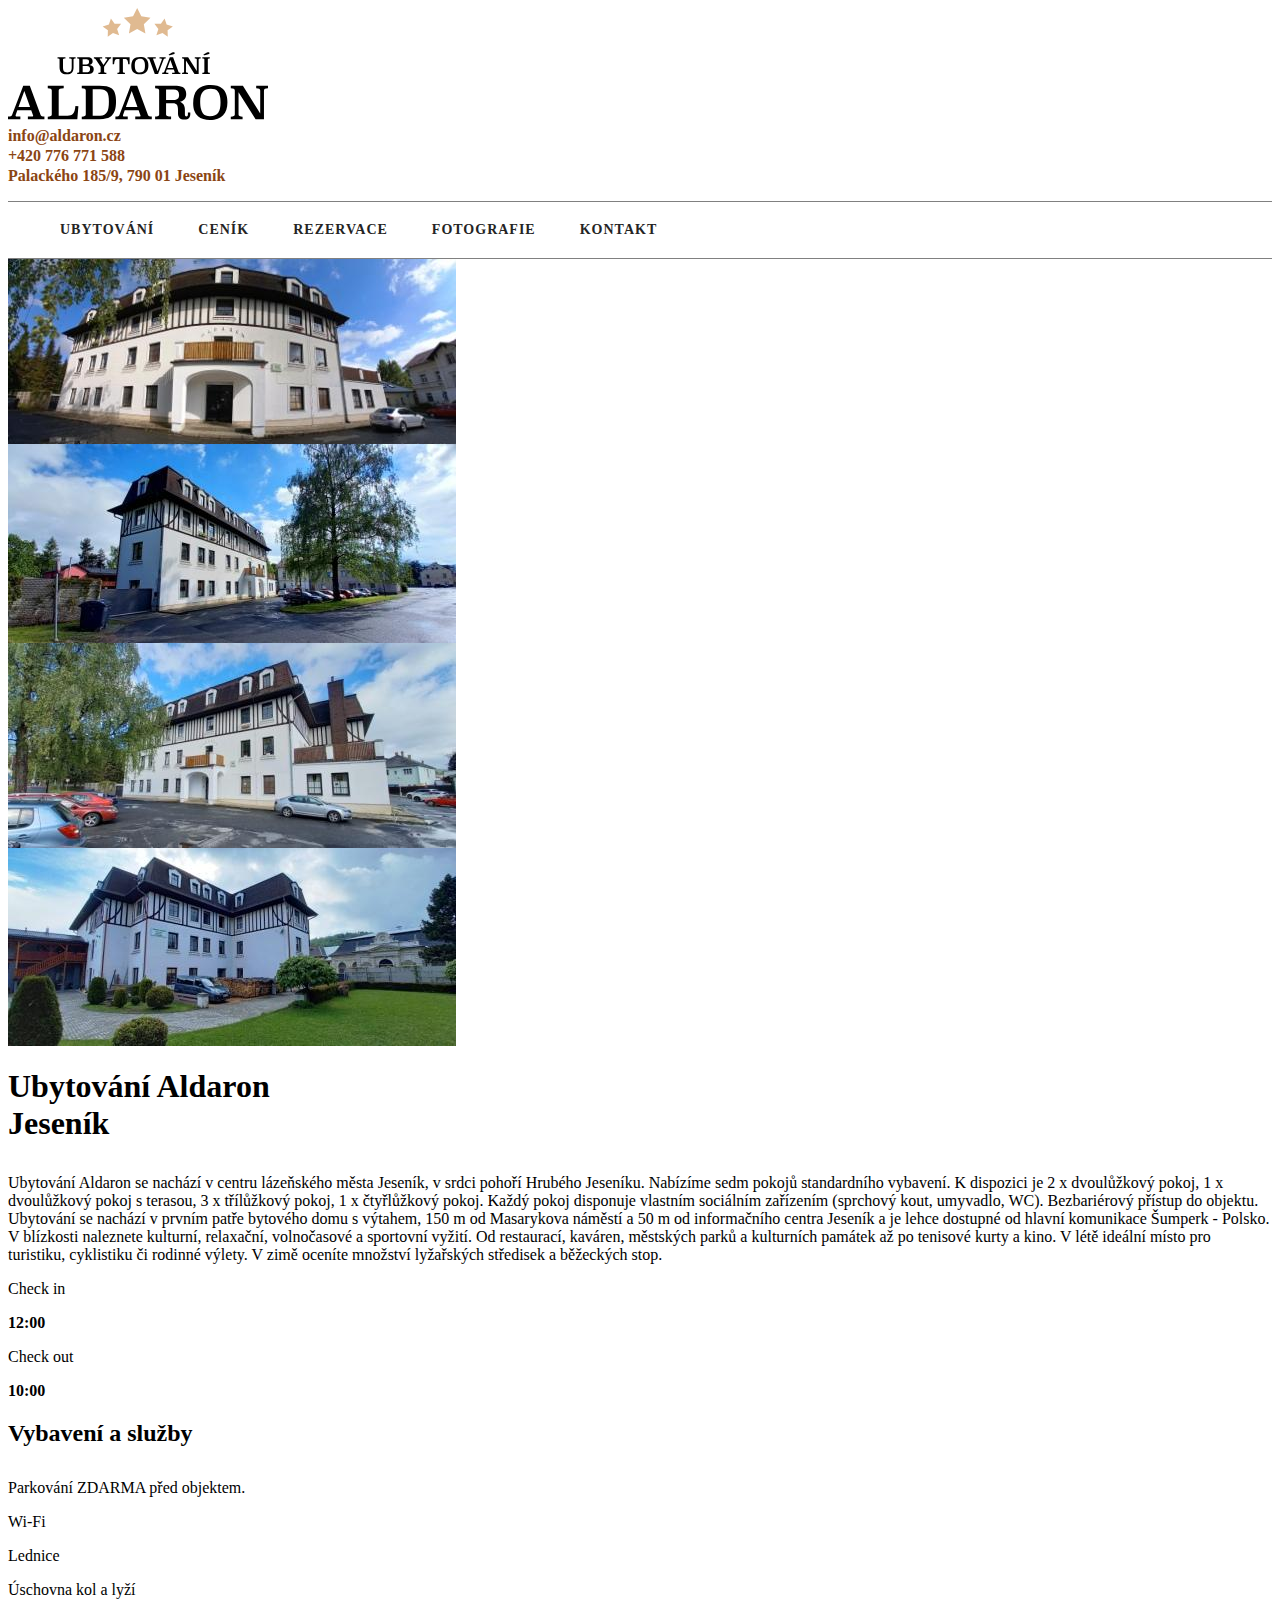
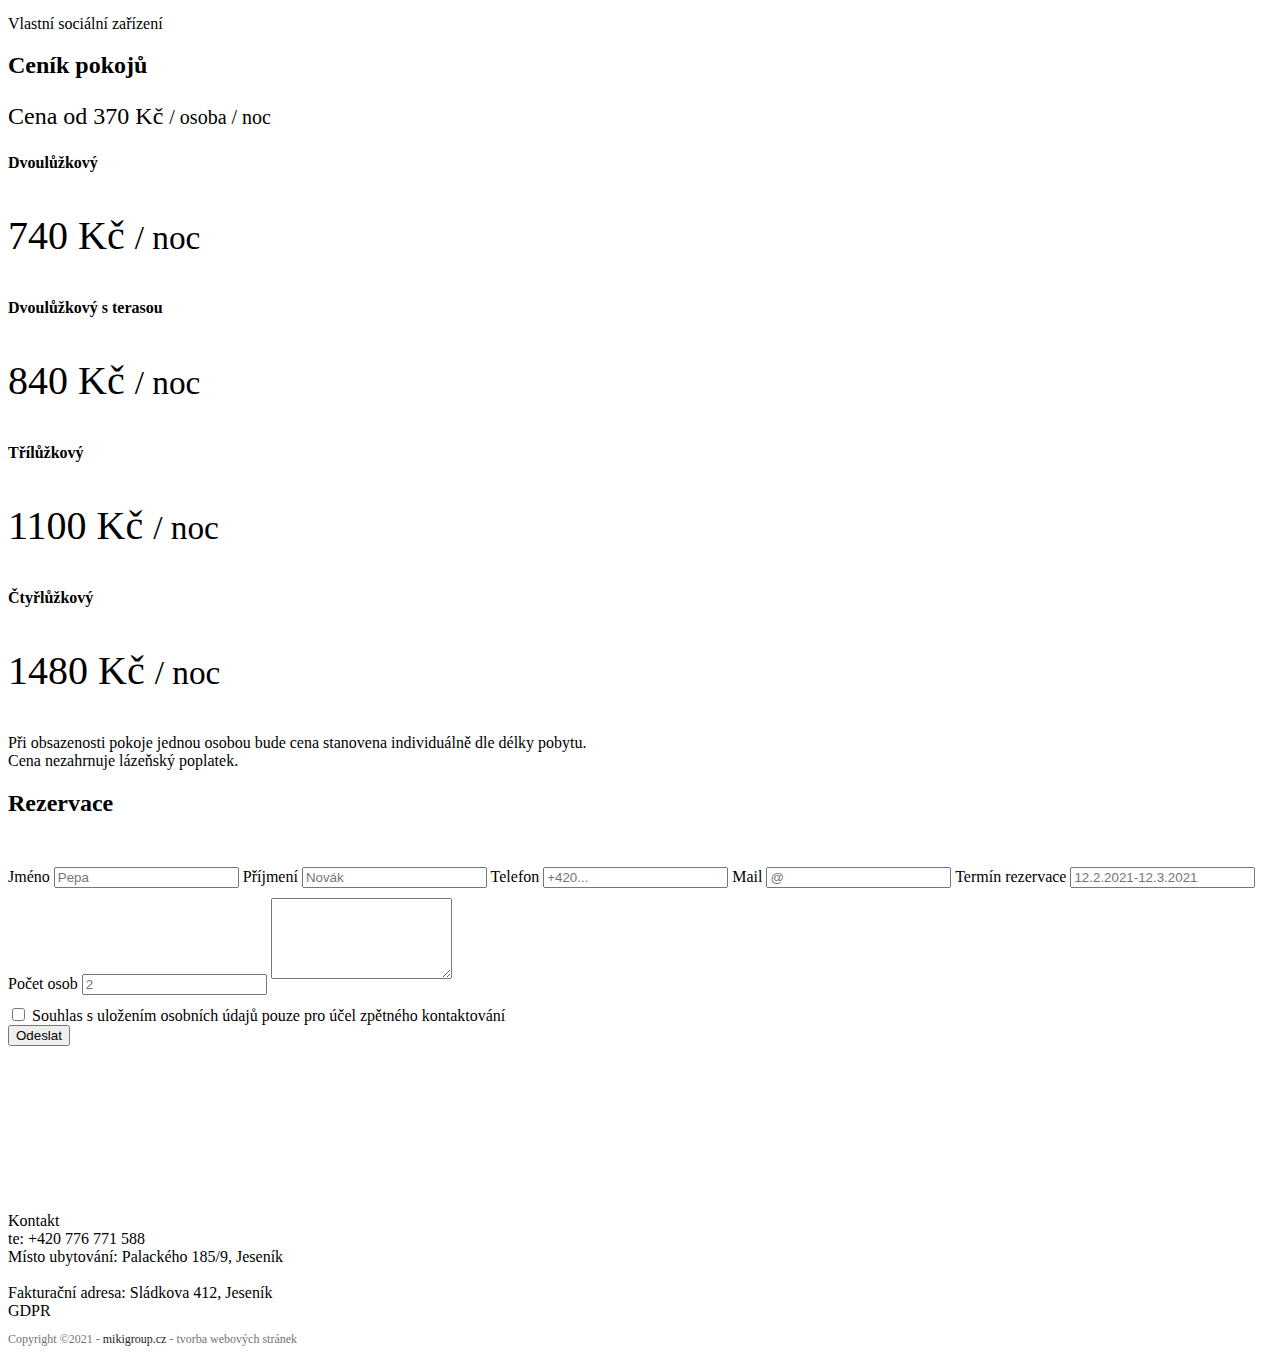
==== commit 977dc32c: "skoro konec" ====
--- a/index.htm
+++ b/index.htm
@@ -1,21 +1,22 @@
-<!DOCTYPE html>
 <html lang="cz">
+    <!DOCTYPE html>
 
 <head>
-    <meta charset="UTF-8">
-    <meta http-equiv="X-UA-Compatible" content="IE=edge">
-    <meta name="viewport" content="width=device-width, initial-scale=1.0">
+    <meta charset="UTF-8" />
+    <meta http-equiv="X-UA-Compatible" content="IE=edge" />
+    <meta name="viewport" content="width=device-width, initial-scale=1.0" />
     <link href="https://cdn.jsdelivr.net/npm/bootstrap@5.0.1/dist/css/bootstrap.min.css" rel="stylesheet"
-        integrity="sha384-+0n0xVW2eSR5OomGNYDnhzAbDsOXxcvSN1TPprVMTNDbiYZCxYbOOl7+AMvyTG2x" crossorigin="anonymous">
-    <link href="css/style.css" rel="stylesheet">
+        integrity="sha384-+0n0xVW2eSR5OomGNYDnhzAbDsOXxcvSN1TPprVMTNDbiYZCxYbOOl7+AMvyTG2x" crossorigin="anonymous" />
+    <link href="css/style.css" rel="stylesheet" />
     <meta name="description"
-        content="Ubytování Aldaron se nachází v centru lázeňského města Jeseník, v srdci pohoří Hrubého Jeseníku.">
-    <meta name="title" content="Jeseník - Ubytování Aldaron">
-    <meta name="author" content="">
-    <meta name="robots" content="noindex"> <!-- index, follow -->
-    <meta name="generator" content="Ubytování Aldaron">
+        content="Ubytování Aldaron se nachází v centru lázeňského města Jeseník, v srdci pohoří Hrubého Jeseníku." />
+    <meta name="title" content="Jeseník - Ubytování Aldaron" />
+    <meta name="author" content="" />
+    <meta name="robots" content="noindex" />
+    <!-- index, follow -->
+    <meta name="generator" content="Ubytování Aldaron" />
     <link rel="stylesheet" href="https://use.fontawesome.com/releases/v5.7.0/css/all.css"
-        integrity="sha384-lZN37f5QGtY3VHgisS14W3ExzMWZxybE1SJSEsQp9S+oqd12jhcu+A56Ebc1zFSJ" crossorigin="anonymous">
+        integrity="sha384-lZN37f5QGtY3VHgisS14W3ExzMWZxybE1SJSEsQp9S+oqd12jhcu+A56Ebc1zFSJ" crossorigin="anonymous" />
     <script src="https://www.google.com/recaptcha/api.js"></script>
     <script src="https://www.google.com/recaptcha/api.js?render=6LflefgaAAAAAJYz11tMy9OeFmM5t7leI00frFjl"></script>
     <title>Ubytování Aldaron</title>
@@ -30,7 +31,7 @@
                         width="260">
                         <style>
                             .st0 {
-                                fill: #e0ba91
+                                fill: #e0ba91;
                             }
                         </style>
                         <path
@@ -40,19 +41,16 @@
                                 d="M205.68 0l6.57 13.31 14.69 2.14-10.63 10.36 2.51 14.63-13.14-6.91-13.14 6.91 2.51-14.63-10.63-10.36 14.69-2.14zM249.35 16.56l3.22 9.85 9.94 2.94-8.38 6.1.28 10.36-8.39-6.08-9.76 3.47 3.18-9.86-6.31-8.21 10.36-.02zM163.86 16.56l-3.22 9.85-9.94 2.94 8.37 6.1-.28 10.36 8.39-6.08 9.77 3.47-3.19-9.86 6.32-8.21-10.36-.02z" />
                         </g>
                     </svg>
-
                 </div>
                 <div class="col-12 col-sm-3 order-sm-1 text-sm-left">
-                    <ul class="contact-list text-center">
+                    <ul class="contact-list">
                         <li>info@aldaron.cz</li>
                         <li>+420 776 771 588</li>
                         <li>Palackého 185/9, 790 01 Jeseník</li>
                     </ul>
                 </div>
                 <div class="col-12 col-sm-3 order-sm-3 text-center text-sm-right">
-                    <ul class="soc-list soc-list--horizontal">
-
-                    </ul>
+                    <ul class="soc-list soc-list--horizontal"></ul>
                 </div>
             </div>
         </div>
@@ -63,55 +61,60 @@
             <div class="row">
                 <div class="col-12 text-center">
                     <ul class="main-menu menu lead">
-                        <li class=""><a href="">Ubytování</a></li>
-                        <li><a href="">Ceník</a></li>
-                        <li><a href="">Rezervace</a></li>
-                        <li><a href="">Fotografie</a></li>
+                        <li class=""><a href="#ubytovani">Ubytování</a></li>
+                        <li><a href="#cenik">Ceník</a></li>
+                        <li><a href="#rezervace">Rezervace</a></li>
+                        <li><a href="#fotografie">Fotografie</a></li>
                         <li><a href="#kontakt">Kontakt</a></li>
                     </ul>
                 </div>
             </div>
         </div>
     </nav>
-
-
-
 
     <div class="container-fluid py-5 px-md-5">
         <div id="carouselExampleSlidesOnly" class="carousel slide" data-bs-ride="carousel">
             <div class="carousel-inner">
                 <div class="carousel-item active">
-                    <img src="https://www.apartmanyutvrze.cz/storage/app/uploads/public/20a/d86/1e3/thumb__1920_450_0_0_crop.jpg"
-                        alt="">
+                    <img src="img/UVOD_1.jpg"
+                        alt="" />
                 </div>
                 <div class="carousel-item">
-                    <img src="https://www.apartmanyutvrze.cz/storage/app/uploads/public/a1e/0c0/e1f/thumb__1920_450_0_0_crop.jpg"
-                        alt="">
-                </div>
-            </div>
-        </div>
-
-    </div>
-
+                    <img class="d-block w-100"src="img/UVOD_2.jpg"
+                        alt="" />
+                </div>
+                <div class="carousel-item">
+                    <img src="img/UVOD_3.jpg"
+                        alt="" />
+                </div>
+                <div class="carousel-item">
+                    <img src="img/UVOD_4.jpg"
+                        alt="" />
+                </div>
+            </div>
+        </div>
+    </div>
 
     <main class="py-5" id="ubytovani">
         <div class="container">
-
-            <h1 class="display-4 text-center">Ubytování Aldaron
-                <br><span class="subhead">Jeseník</span>
+            <h1 class="display-4 text-center" id="ubytovani">
+                Ubytování Aldaron <br /><span class="subhead">Jeseník</span>
             </h1>
 
-            <p class="text-center lead">Ubytování Aldaron se nachází v centru lázeňského města Jeseník, v srdci pohoří
-                Hrubého Jeseníku.
-                Nabízíme sedm pokojů standardního vybavení.
-                K dispozici je 2 x dvoulůžkový pokoj, 1 x dvoulůžkový pokoj s terasou, 3 x třílůžkový pokoj, 1 x
-                čtyřlůžkový pokoj. Každý pokoj disponuje vlastním sociálním zařízením (sprchový kout, umyvadlo, WC).
-                Bezbariérový přístup do objektu.
-                Ubytování se nachází v prvním patře bytového domu s výtahem, 150 m od Masarykova náměstí a 50 m od informačního
-                centra Jeseník a je lehce dostupné od hlavní komunikace Šumperk - Polsko.
-                V blízkosti naleznete kulturní, relaxační, volnočasové a sportovní vyžití. Od restaurací, kaváren,
-                městských parků a kulturních památek až po tenisové kurty a kino. V létě ideální místo pro turistiku,
-                cyklistiku či rodinné výlety. V zimě oceníte množství lyžařských středisek a běžeckých stop.
+            <p class="text-center lead">
+                Ubytování Aldaron se nachází v centru lázeňského města Jeseník, v
+                srdci pohoří Hrubého Jeseníku. Nabízíme sedm pokojů standardního
+                vybavení. K dispozici je 2 x dvoulůžkový pokoj, 1 x dvoulůžkový pokoj
+                s terasou, 3 x třílůžkový pokoj, 1 x čtyřlůžkový pokoj. Každý pokoj
+                disponuje vlastním sociálním zařízením (sprchový kout, umyvadlo, WC).
+                Bezbariérový přístup do objektu. Ubytování se nachází v prvním patře
+                bytového domu s výtahem, 150 m od Masarykova náměstí a 50 m od
+                informačního centra Jeseník a je lehce dostupné od hlavní komunikace
+                Šumperk - Polsko. V blízkosti naleznete kulturní, relaxační,
+                volnočasové a sportovní vyžití. Od restaurací, kaváren, městských
+                parků a kulturních památek až po tenisové kurty a kino. V létě ideální
+                místo pro turistiku, cyklistiku či rodinné výlety. V zimě oceníte
+                množství lyžařských středisek a běžeckých stop.
             </p>
 
             <div class="row justify-content-center my-5">
@@ -120,14 +123,15 @@
                         <div class="row align-items-center">
                             <div class="col-4 col-sm-4 order-sm-1 pr-md-0 text-center">
                                 <p class="h5">Check in</p>
-                                <p class="mb-0"><strong>12:00</strong>
+                                <p class="mb-0"><strong>12:00</strong></p>
                             </div>
+
                             <div class="col-4 col-sm-4 order-sm-2 text-center">
                                 <i class="fas fa-clock fa-6x"></i>
                             </div>
                             <div class="col-4 col-sm-4 order-sm-3 pl-md-0 text-center">
                                 <p class="h5">Check out</p>
-                                <p class="mb-0"><strong>10:00</strong>
+                                <p class="mb-0"><strong>10:00</strong></p>
                             </div>
                         </div>
                     </div>
@@ -143,27 +147,23 @@
         <div class="container-fluid px-md-5">
             <div class="bg-light p-5">
                 <div class="row">
-                    <div class="col-6 col-sm-4 col-md-2 my-4 text-center icons__item">
+                    <div class="col my-4 text-center icons__item">
                         <i class="fas fa-parking fa-4x"></i>
                         <p>Parkování ZDARMA před objektem.</p>
                     </div>
-                    <div class="col-6 col-sm-4 col-md-2 my-4 text-center icons__item">
+                    <div class="col my-4 text-center icons__item">
                         <i class="fas fa-wifi fa-4x"></i>
                         <p>Wi-Fi</p>
                     </div>
-                    <div class="col-6 col-sm-4 col-md-2 my-4 text-center icons__item">
-                        <i class="fas fa-solid fa-tv fa-4x"></i>
-                        <p>TV</p>
-                    </div>                 
-                    <div class="col-6 col-sm-4 col-md-2 my-4 text-center icons__item">
+                    <div class="col my-4 text-center icons__item">
                         <i class="fas fa-door-closed fa-4x"></i>
                         <p>Lednice</p>
                     </div>
-                    <div class="col-6 col-sm-4 col-md-2 my-4 text-center icons__item">
+                    <div class="col my-4 text-center icons__item">
                         <i class="fas fa-bicycle fa-4x"></i>
                         <p>Úschovna kol a lyží</p>
                     </div>
-                    <div class="col-6 col-sm-4 col-md-2 my-4 text-center icons__item">
+                    <div class="col my-4 text-center icons__item">
                         <i class="fas fa-toilet fa-4x"></i>
                         <p>Vlastní sociální zařízení</p>
                     </div>
@@ -173,48 +173,54 @@
     </section>
 
     <div class="container text-center pt-5">
-        <h2 class="display-4">Ceník pokojů</h2>
+        <h2 class="display-4 cenik-pokoju" id="cenik">Ceník pokojů</h2>
+    </div>
+
+    <div class="container text-center">
+        <p class="cena-osoba card-title">
+            Cena od 370 Kč <small class="text-muted">/ osoba / noc</small>
+        </p>
     </div>
 
     <div class="container">
-        <div class="row mb-3 text-center">
+        <div class="row text-center">
             <div class="col-lg-3 card mb-4 box-shadow">
                 <div class="card-header">
-                    <h4 class="my-0 font-weight-normal">Dvoulůžkový
-                    </h4>
+                    <h4 class="my-0 font-weight-normal">Dvoulůžkový</h4>
                 </div>
                 <div class="card-body">
-                    <h1 class="card-title pricing-card-title">740 <small class="text-muted">/ noc</small></h1>
+                    <p class="card-title pricing-card-title">
+                        740 Kč <small class="text-muted">/ noc</small>
+                    </p>
                     <ul class="list-unstyled mt-3 mb-4">
-                        <li>Při obsazenosti pokoje jednou osobou bude cena stanovena individuálě</li>
-                    </ul>
-                    <button type="button" class="btn btn-lg btn-block btn-outline-primary">Tlačítko</button>
+                
+                    </ul>
                 </div>
             </div>
             <div class="col-lg-3 card mb-4 box-shadow">
                 <div class="card-header">
-                    <h4 class="my-0 font-weight-normal">Dvoulůžkový s terasou
-                    </h4>
+                    <h4 class="my-0 font-weight-normal">Dvoulůžkový s terasou</h4>
                 </div>
                 <div class="card-body">
-                    <h1 class="card-title pricing-card-title">840 <small class="text-muted">/ noc</small></h1>
+                    <p class="card-title pricing-card-title">
+                        840 Kč <small class="text-muted">/ noc</small>
+                    </p>
                     <ul class="list-unstyled mt-3 mb-4">
-                        <li>Při obsazenosti pokoje jednou osobou bude cena stanovena individuálě</li>
-                    </ul>
-                    <button type="button" class="btn btn-lg btn-block btn-primary">Tlačítko</button>
+                 
+                    </ul>
                 </div>
             </div>
             <div class="col-lg-3 card mb-4 box-shadow">
                 <div class="card-header">
-                    <h4 class="my-0 font-weight-normal">Třílůžkový
-                    </h4>
+                    <h4 class="my-0 font-weight-normal">Třílůžkový</h4>
                 </div>
                 <div class="card-body">
-                    <h1 class="card-title pricing-card-title">1100 <small class="text-muted">/ noc</small></h1>
+                    <p class="card-title pricing-card-title">
+                        1100 Kč <small class="text-muted">/ noc</small>
+                    </p>
                     <ul class="list-unstyled mt-3 mb-4">
-                        <li>Při obsazenosti pokoje jednou osobou bude cena stanovena individuálě</li>
-                    </ul>
-                    <button type="button" class="btn btn-lg btn-block btn-primary">Tlačítko</button>
+                      
+                    </ul>
                 </div>
             </div>
             <div class="col-lg-3 card mb-4 box-shadow">
@@ -222,98 +228,96 @@
                     <h4 class="my-0 font-weight-normal">Čtyřlůžkový</h4>
                 </div>
                 <div class="card-body">
-                    <h1 class="card-title pricing-card-title">1480 <small class="text-muted">/ noc</small></h1>
+                    <p class="card-title pricing-card-title">
+                        1480 Kč <small class="text-muted">/ noc</small>
+                    </p>
                     <ul class="list-unstyled mt-3 mb-4">
-                        <li>Při obsazenosti pokoje jednou osobou bude cena stanovena individuálě</li>
-                    </ul>
-                    <button type="button" class="btn btn-lg btn-block btn-primary">Tlačítko</button>
-                </div>
-            </div>
-        </div>
-<div>
-    <p>Cena nezahrnuje lázeňský poplatek.</p>
-</div>
-
-    </div>
-
-
-
+                   
+                    </ul>
+                </div>
+            </div>
+        </div>
+        <div>
+            <p>Při obsazenosti pokoje jednou osobou bude cena stanovena individuálně dle délky pobytu. <br>
+                Cena nezahrnuje lázeňský poplatek.</p>
+        </div>
+    </div>
 
     <div class="container">
         <div class="row justify-content-md-center py-5">
             <div class="col-md-auto">
-                <h2 class="display-4 text-center">Kontakt</h2>
-                <br>
+                <h2 class="display-4 text-center" id="rezervace">Rezervace</h2>
+                <br />
                 <form action="posli6.php" method="post">
-                    <label for="fname" class="form-label">Jméno</label>
-                    <input class="form-control" type="text" id="fname" name="firstname" placeholder="Pepa" required>
-                    <label for="lsurname" class="form-label">Příjmení</label>
-                    <input class="form-control" type="text" id="lsurname" name="lastname" placeholder="Novák" required>
+                    <label for="jmeno" class="form-label">Jméno</label>
+                    <input class="form-control" type="text" id="jmeno" name="jmeno" placeholder="Pepa" required />
+                    <label for="prijmeni" class="form-label">Příjmení</label>
+                    <input class="form-control" type="text" id="prijmeni" name="prijmeni" placeholder="Novák"
+                        required />
+                    <label for="telefon" class="form-label">Telefon</label>
+                    <input class="form-control" type="text" id="telefon" name="telefon" placeholder="+420..."
+                        required />
                     <label for="mail" class="form-label">Mail</label>
-                    <input class="form-control" type="text" id="mail" name="mail" placeholder="@" required>
-                    <label for="mail" class="form-label">Termín rezervace</label>
-                    <input class="form-control" type="text" id="" name="" placeholder="12.2.2021 - 12.3.2021" required>
-                    <label for="mail" class="form-label">Počet osob</label>
-                    <input class="form-control" type="text" id="" name="" placeholder="2" required>
-                    <label for="subject" class="form-label"></label>
-                    <textarea class="form-control form-text" rows="5" id="subject" name="subject" required></textarea>
+                    <input class="form-control" type="text" id="mail" name="mail" placeholder="@" required />
+                    <label for="termin" class="form-label">Termín rezervace</label>
+                    <input class="form-control" type="number" id="replyNumber termin" name="termin"
+                        data-bind="value:replyNumber" placeholder="12.2.2021-12.3.2021" required />
+                    <label for="pocetosob" class="form-label">Počet osob</label>
+                    <input class="form-control" type="number" id="replyNumber pocetosob" name="pocetosob"
+                        data-bind="value:replyNumber" placeholder="2" required />
+                    <label for="zprava" class="form-label"></label>
+                    <textarea class="form-control form-text" rows="5" id="zprava" name="zprava" required></textarea>
                     <div class="mb-3 form-check pt-3">
-                        <input type="checkbox" class="form-check-input" id="exampleCheck1">
+                        <input type="checkbox" class="form-check-input" id="exampleCheck1" />
                         <label class="form-check-label" for="exampleCheck1">Souhlas s uložením osobních údajů pouze pro
-                            účel
-                            zpětného kontaktování</label>
+                            účel zpětného
+                            kontaktování</label>
                     </div>
                     <div class="d-grid gap-2">
                         <button type="submit button" value="Pošli"
                             class="btn btn-lg btn-block btn-outline-primary g-recaptcha"
-                            data-sitekey="6LflefgaAAAAAGoP9Lf3veNSEaPUvwHLfZAlhoTq" data-callback='onSubmit'
-                            data-action='submit'>Odeslat</button>
+                            data-sitekey="6LflefgaAAAAAGoP9Lf3veNSEaPUvwHLfZAlhoTq" data-callback="onSubmit"
+                            data-action="submit">
+                            Odeslat
+                        </button>
                     </div>
                 </form>
-
-            </div>
-        </div>
-    </div>
-
+            </div>
+        </div>
+    </div>
 
     <footer>
-        <div class="container">
-            <div class="row">  
-                <div class="card col-lg-4 text-center align-self-center">
+        <div class="container" id="kontakt">
+            <div class="row">
+                <div class="col-lg-4 text-center align-self-center">
                     <div class="card">
-                        <iframe style="border:none" src="https://frame.mapy.cz/s/gugugasuza" width="" height=""
+                        <iframe style="border: none" src="https://frame.mapy.cz/s/gugugasuza" width="" height=""
                             frameborder="0"></iframe>
                     </div>
                 </div>
-                 <div class="card col-lg-4 text-center align-self-center">
-                     <div class="card-body">
-                         Fakturační adresa: Sládkova 412, 790 01 Jeseník
-                     </div>
-                 </div>
-                 <div class="card col-lg-4 text-center align-self-center">
-                     <div class="card-body">
-                         This is some text within a card body.
-                     </div>
-                 </div>
-            </div>
-        </div>
-
-
-    
-
-
-
-
-
+                <div class="col-lg-4 align-self-center">
+                    <div class="text-center card-header">Kontakt</div>
+                    <div class="card-body">
+                        te: +420 776 771 588 <br />
+                        Místo ubytování: Palackého 185/9, Jeseník <br />
+                        <br />
+                        Fakturační adresa: Sládkova 412, Jeseník
+                    </div>
+                </div>
+                <div class="text-center col-lg-4 align-self-center">
+                    <div class="card-body">GDPR</div>
+                </div>
+            </div>
+        </div>
 
         <div class="container my-2 bg-light">
-            <p class="text-center mojemalickost">Copyright &copy;2021 - <a class="text-paticka"
-                    href="https://www.mikigroup.cz/" target="_blank">mikigroup.cz</a> - tvorba webových stránek
+            <p class="text-center mojemalickost">
+                Copyright &copy;2021 -
+                <a class="text-paticka" href="https://www.mikigroup.cz/" target="_blank">mikigroup.cz</a>
+                - tvorba webových stránek
             </p>
         </div>
     </footer>
-
-
 
     <script src="https://cdn.jsdelivr.net/npm/bootstrap@5.0.1/dist/js/bootstrap.bundle.min.js"
         integrity="sha384-gtEjrD/SeCtmISkJkNUaaKMoLD0//ElJ19smozuHV6z3Iehds+3Ulb9Bn9Plx0x4" crossorigin="anonymous">
@@ -328,15 +332,16 @@
         function onClick(e) {
             e.preventDefault();
             grecaptcha.ready(function () {
-                grecaptcha.execute('6LflefgaAAAAAGoP9Lf3veNSEaPUvwHLfZAlhoTq', {
-                    action: 'submit'
-                }).then(function (token) {
-                    // Add your logic to submit to your backend server here.
-                });
+                grecaptcha
+                    .execute("6LflefgaAAAAAGoP9Lf3veNSEaPUvwHLfZAlhoTq", {
+                        action: "submit",
+                    })
+                    .then(function (token) {
+                        // Add your logic to submit to your backend server here.
+                    });
             });
         }
     </script>
-
 </body>
 
 </html>--- a/css/style.css
+++ b/css/style.css
@@ -51,4 +51,20 @@
 .mojemalickost {
   font-size: 12px;
   color: #747474;   
+}
+
+.form-control {
+  margin-bottom: 10px !important;
+}
+
+.card-title{
+  font-size: 2.5rem
+}
+
+.cena-osoba {
+  font-size: 1.5rem;
+}
+
+.cenik-pokoju {
+  margin-bottom: .5rem;
 }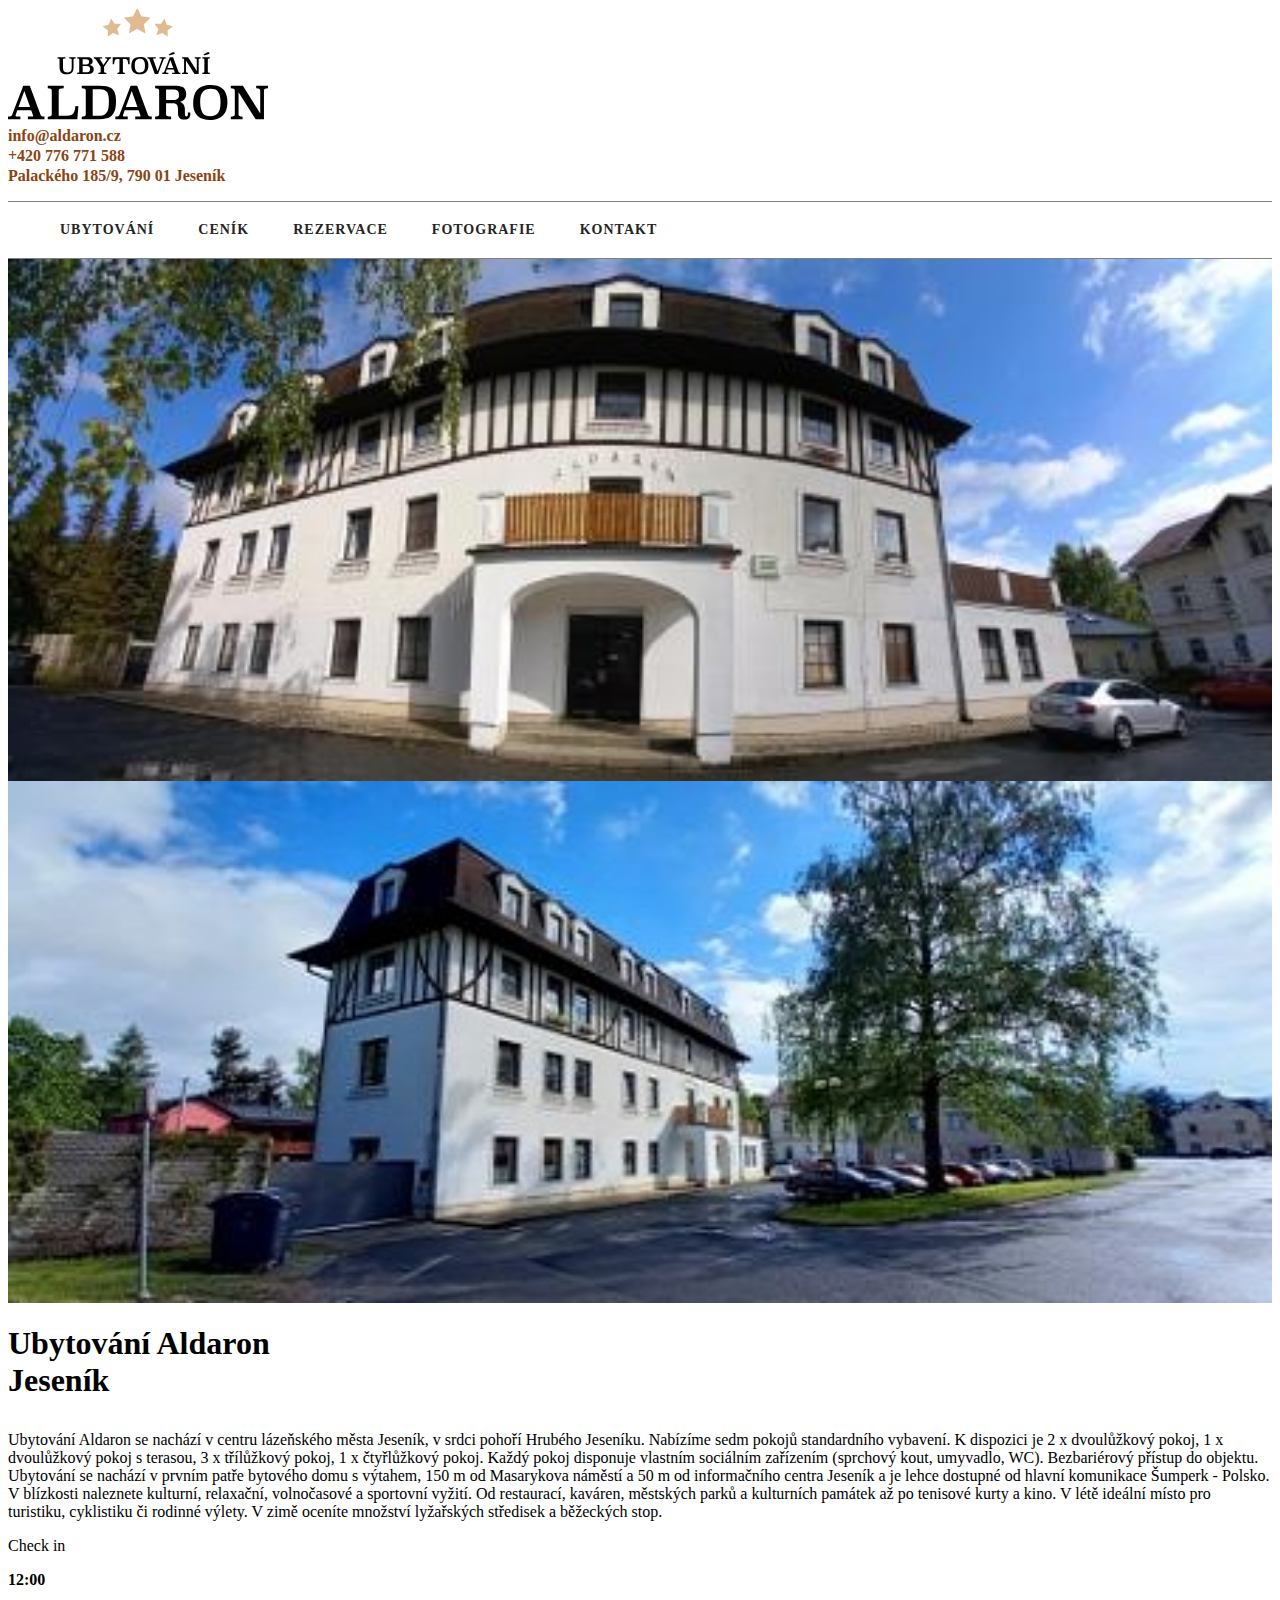
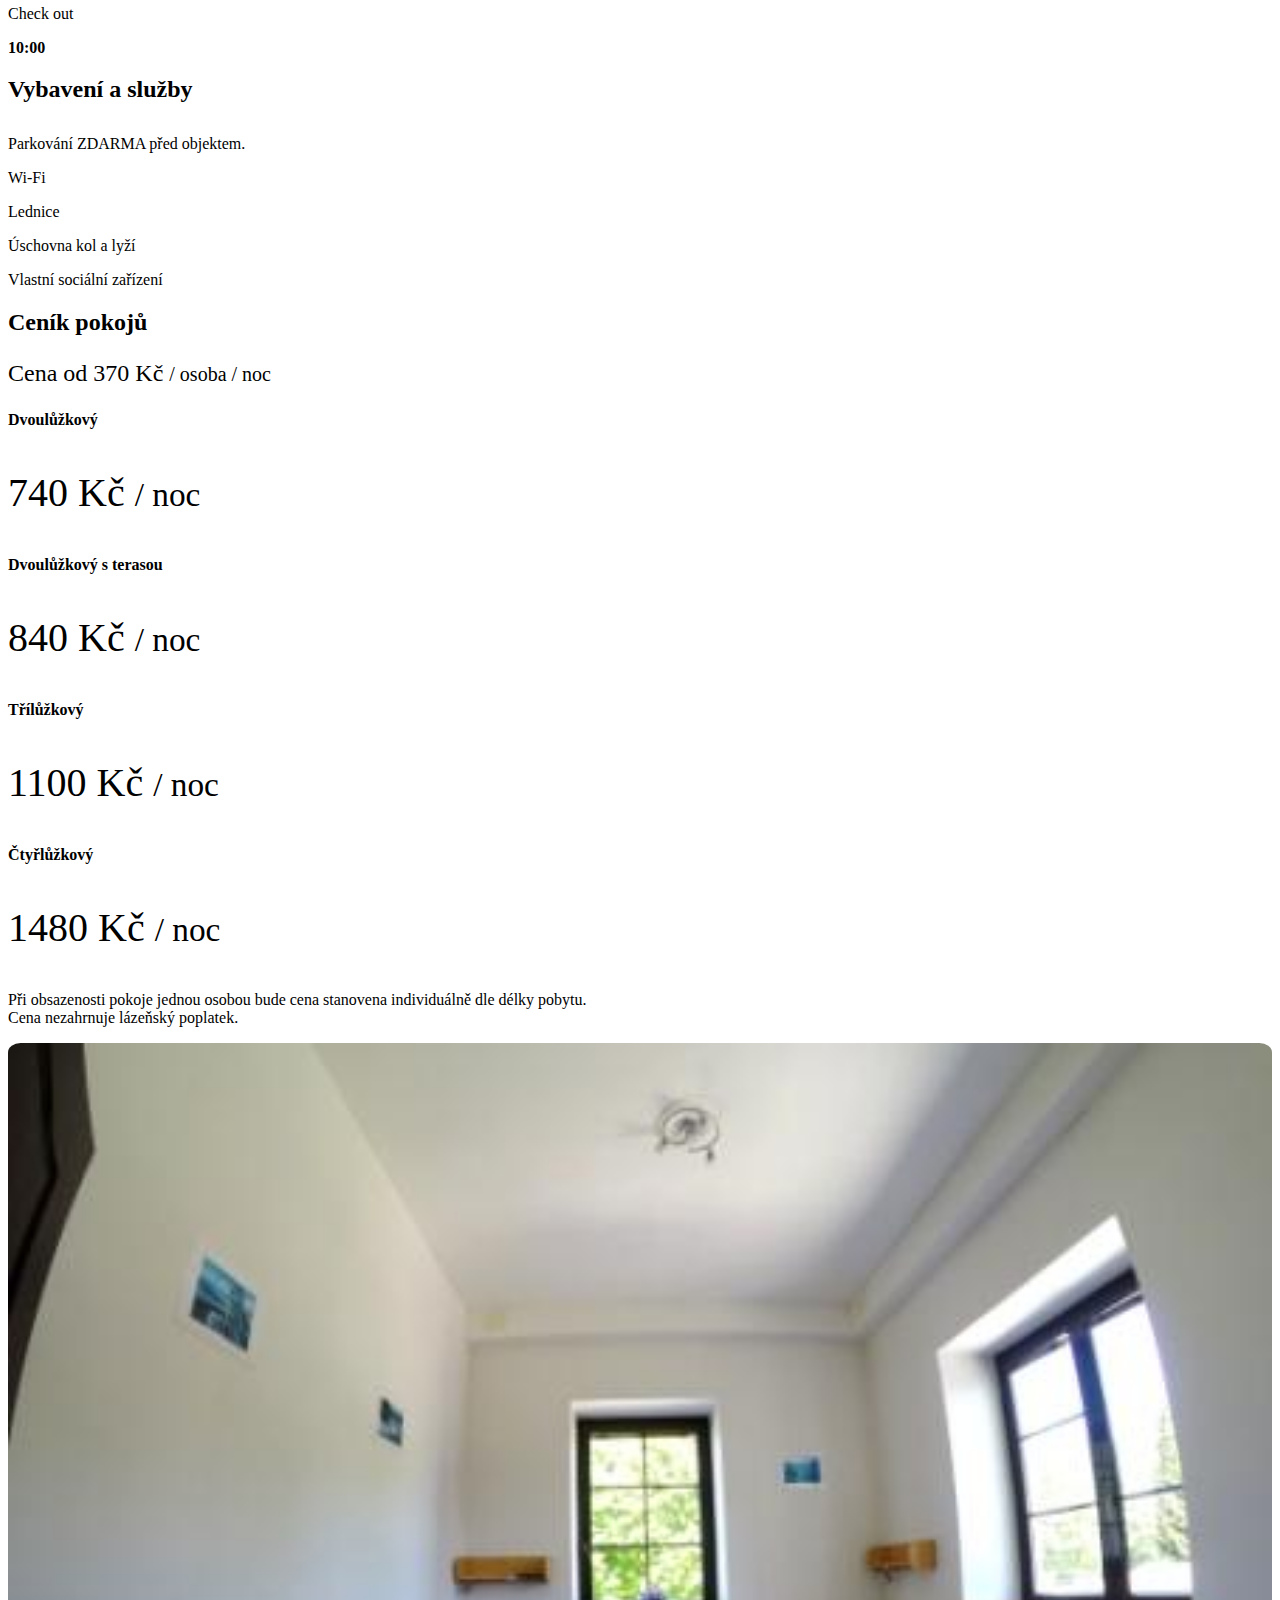
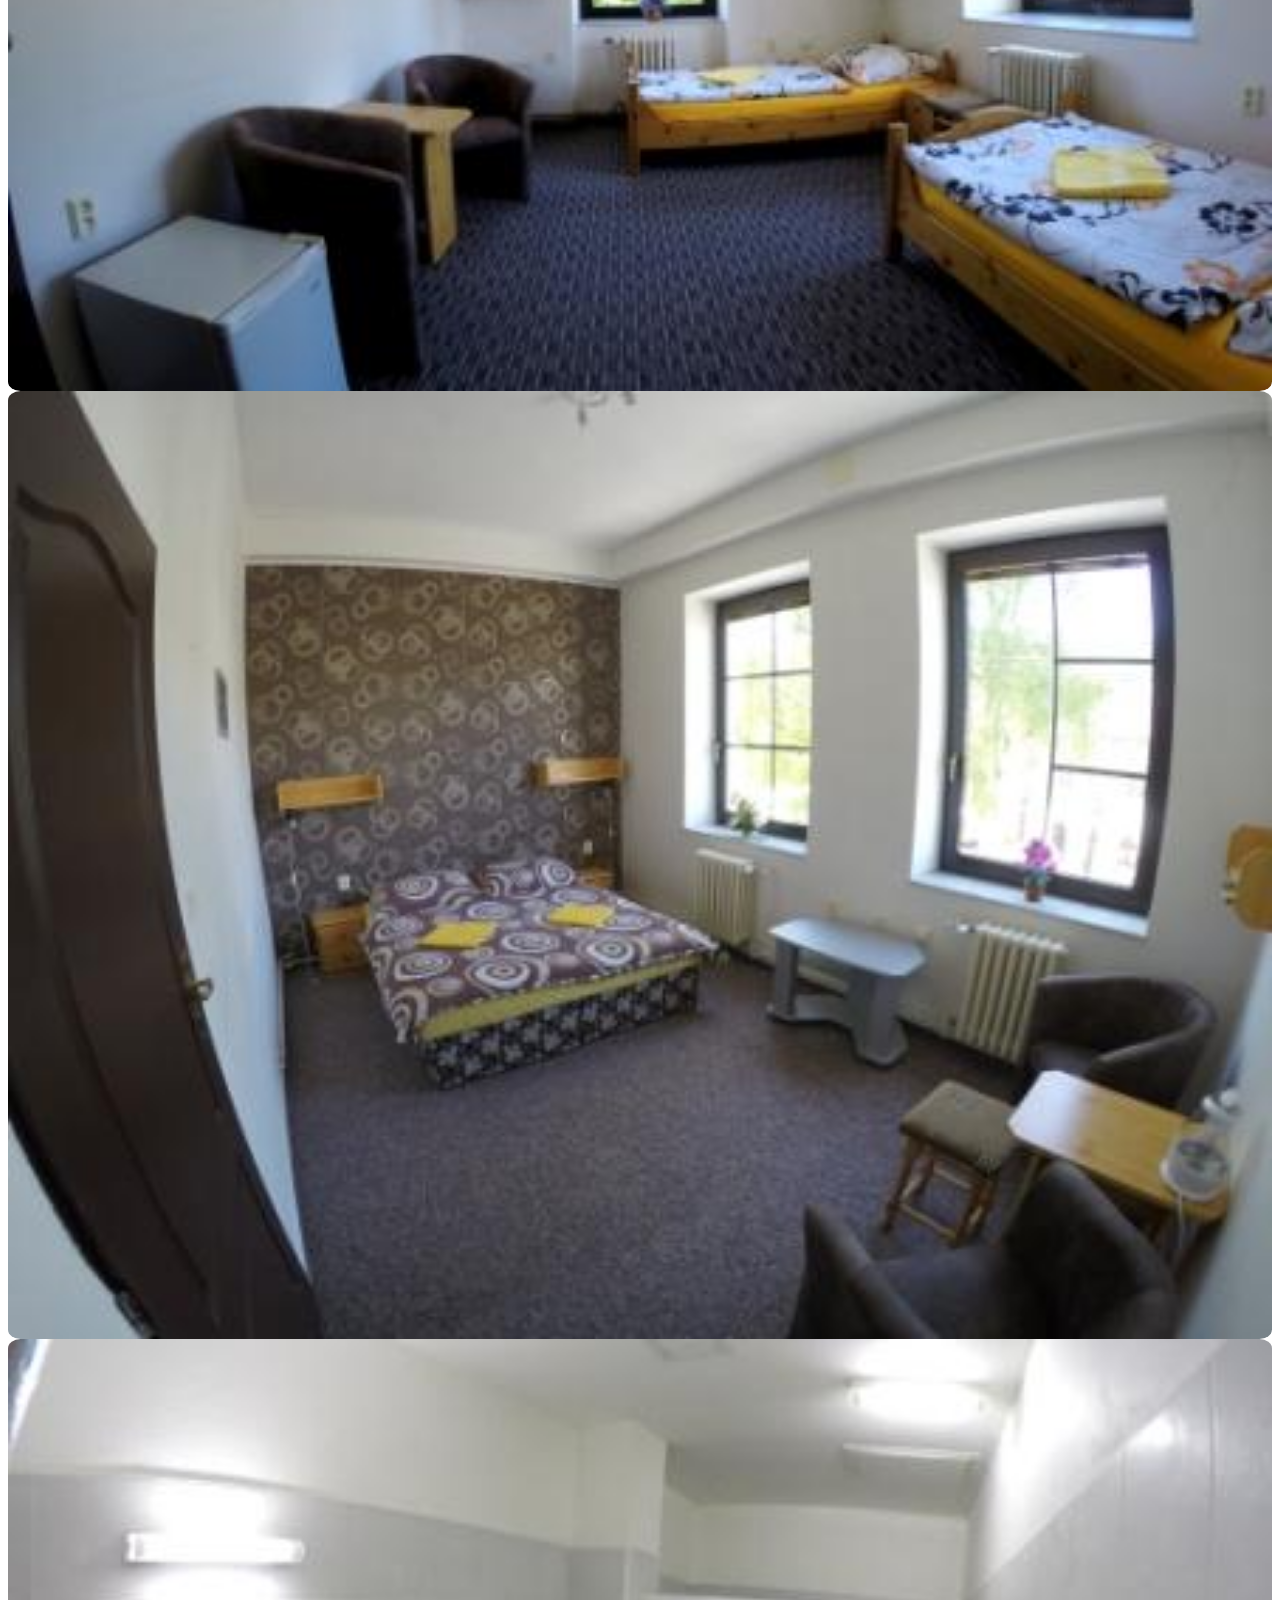
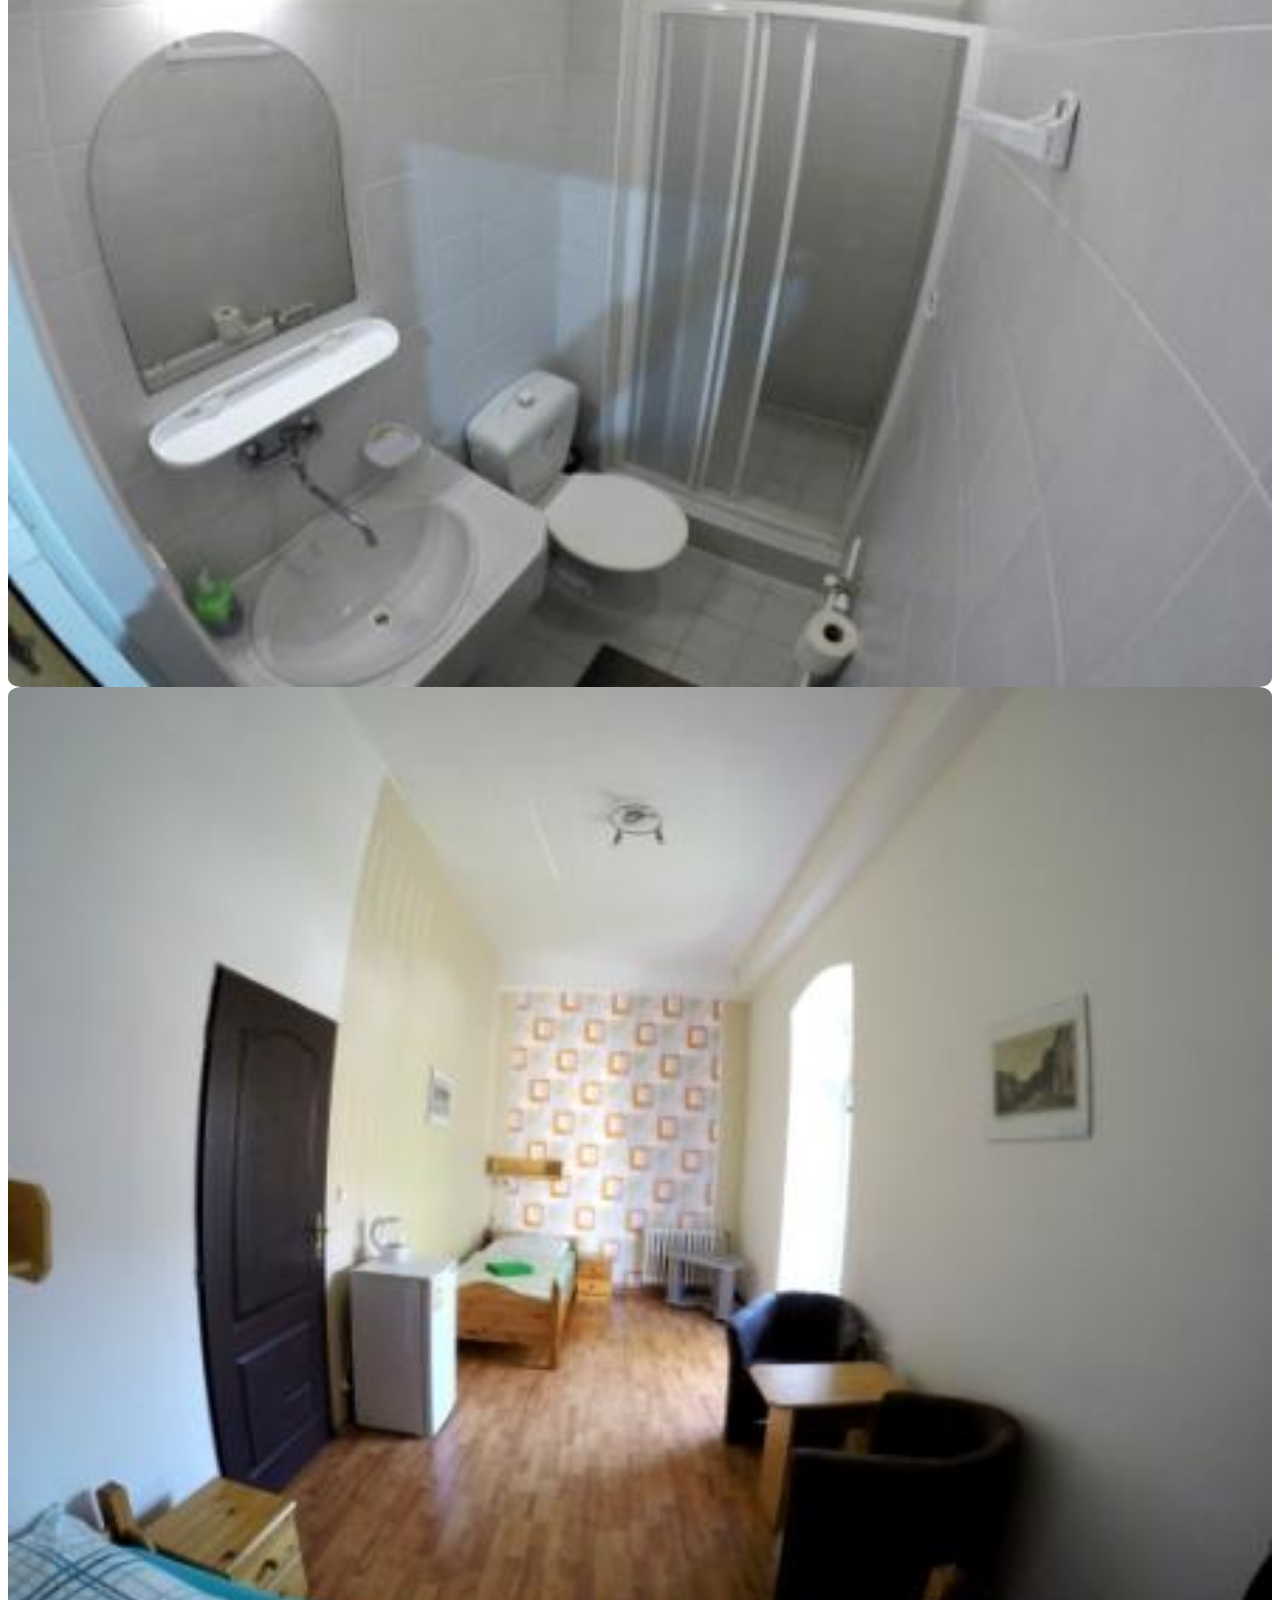
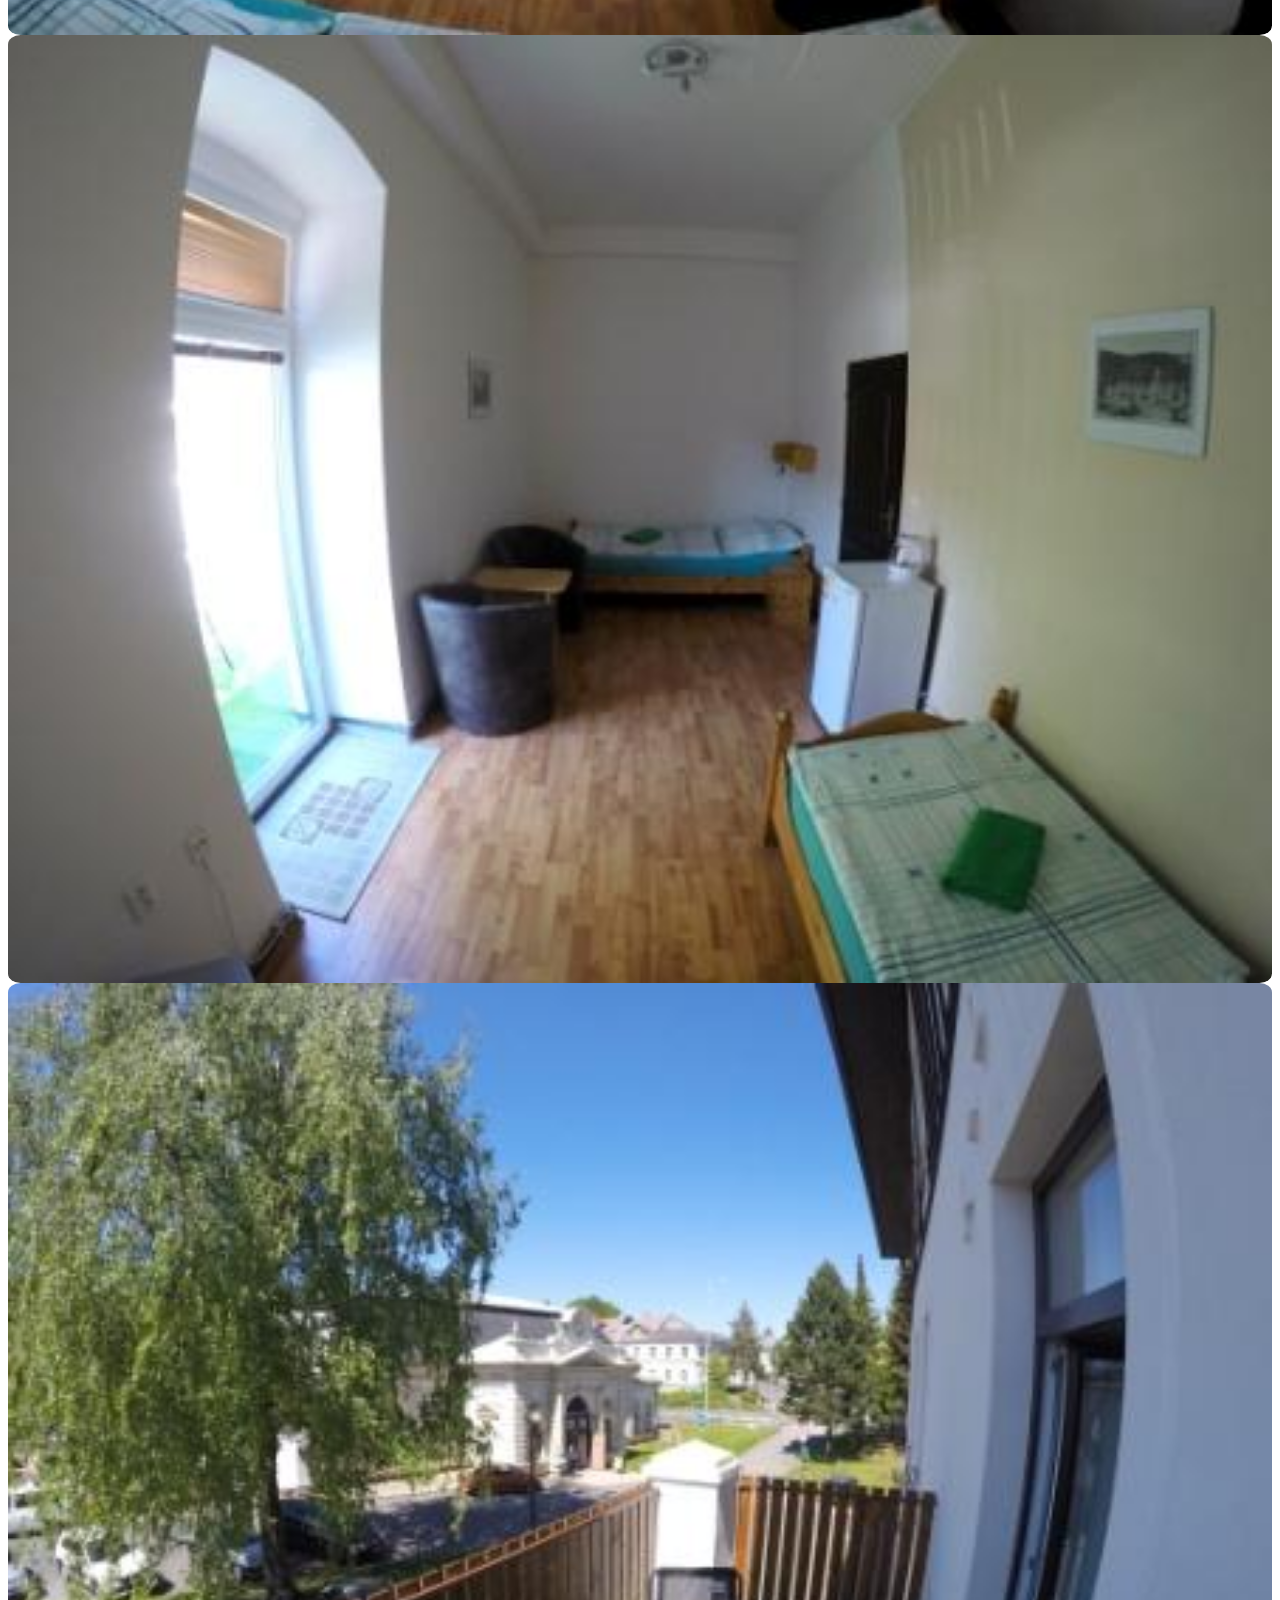
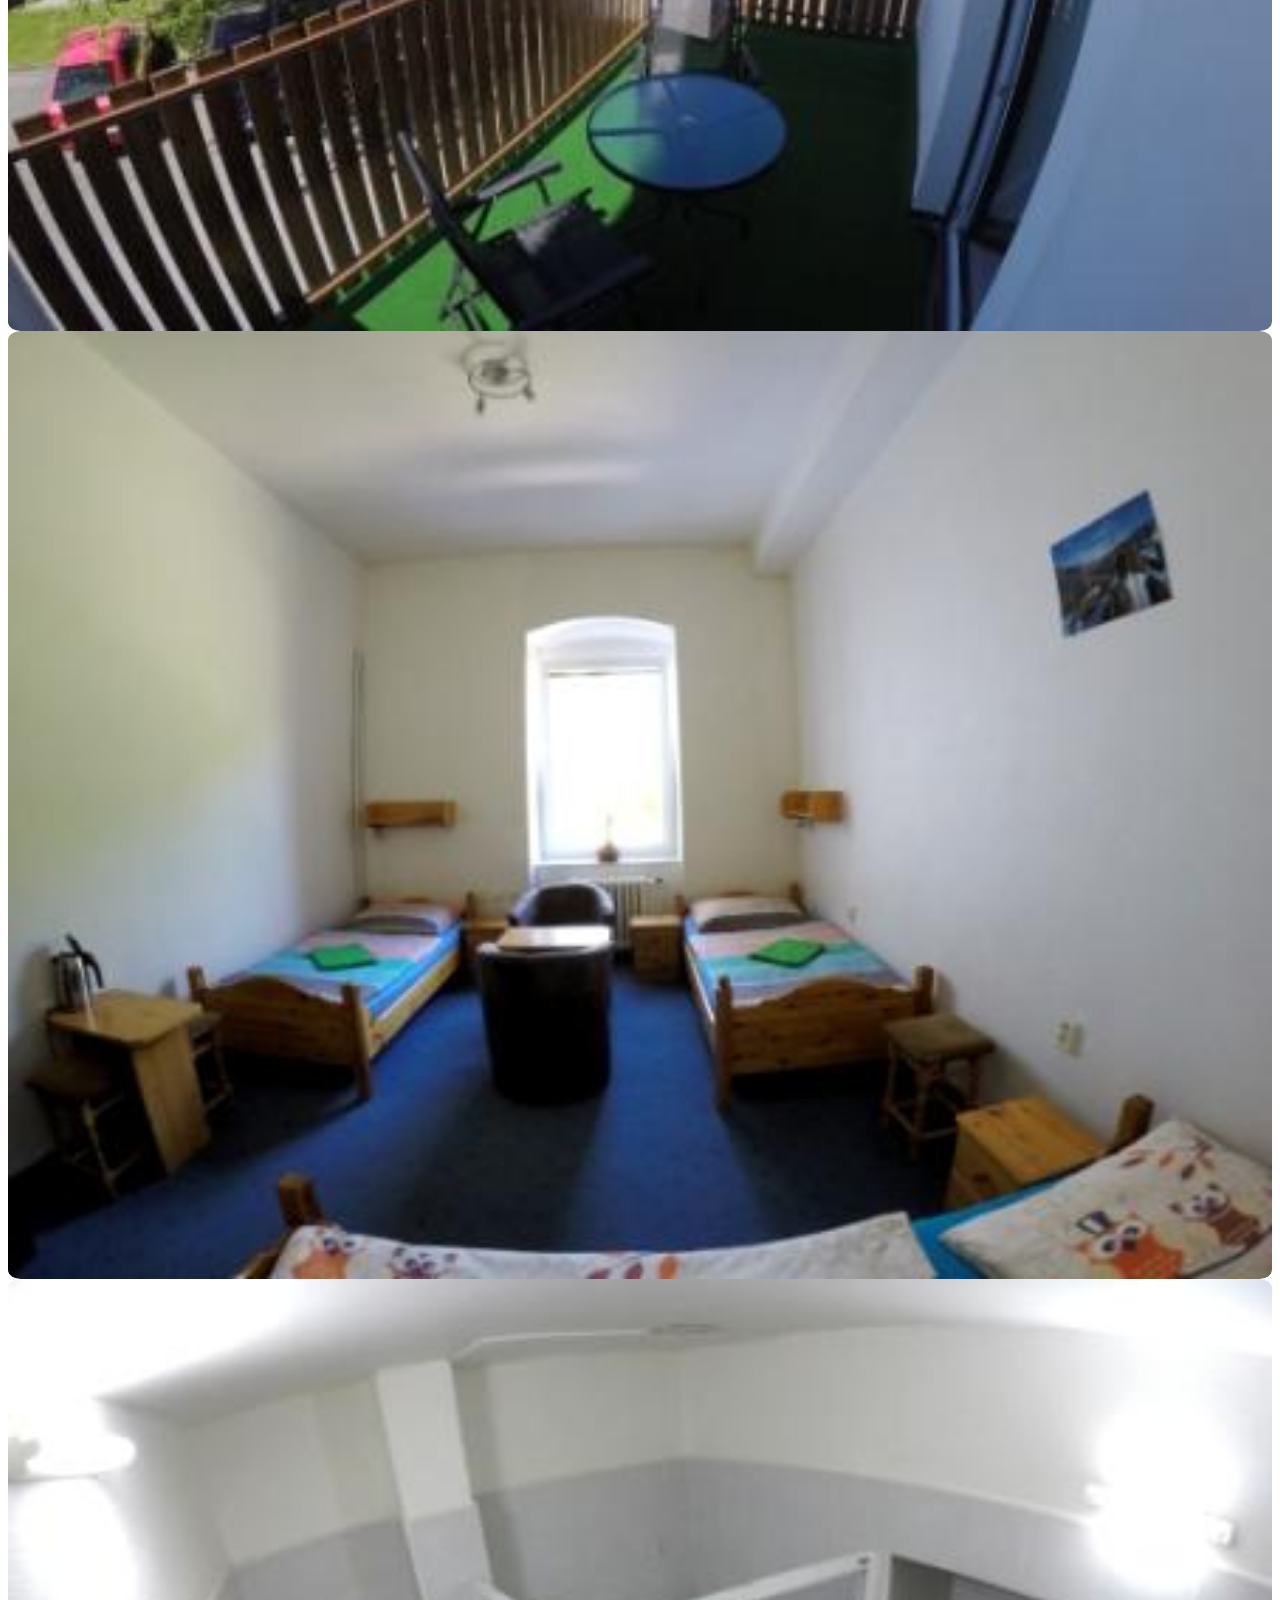
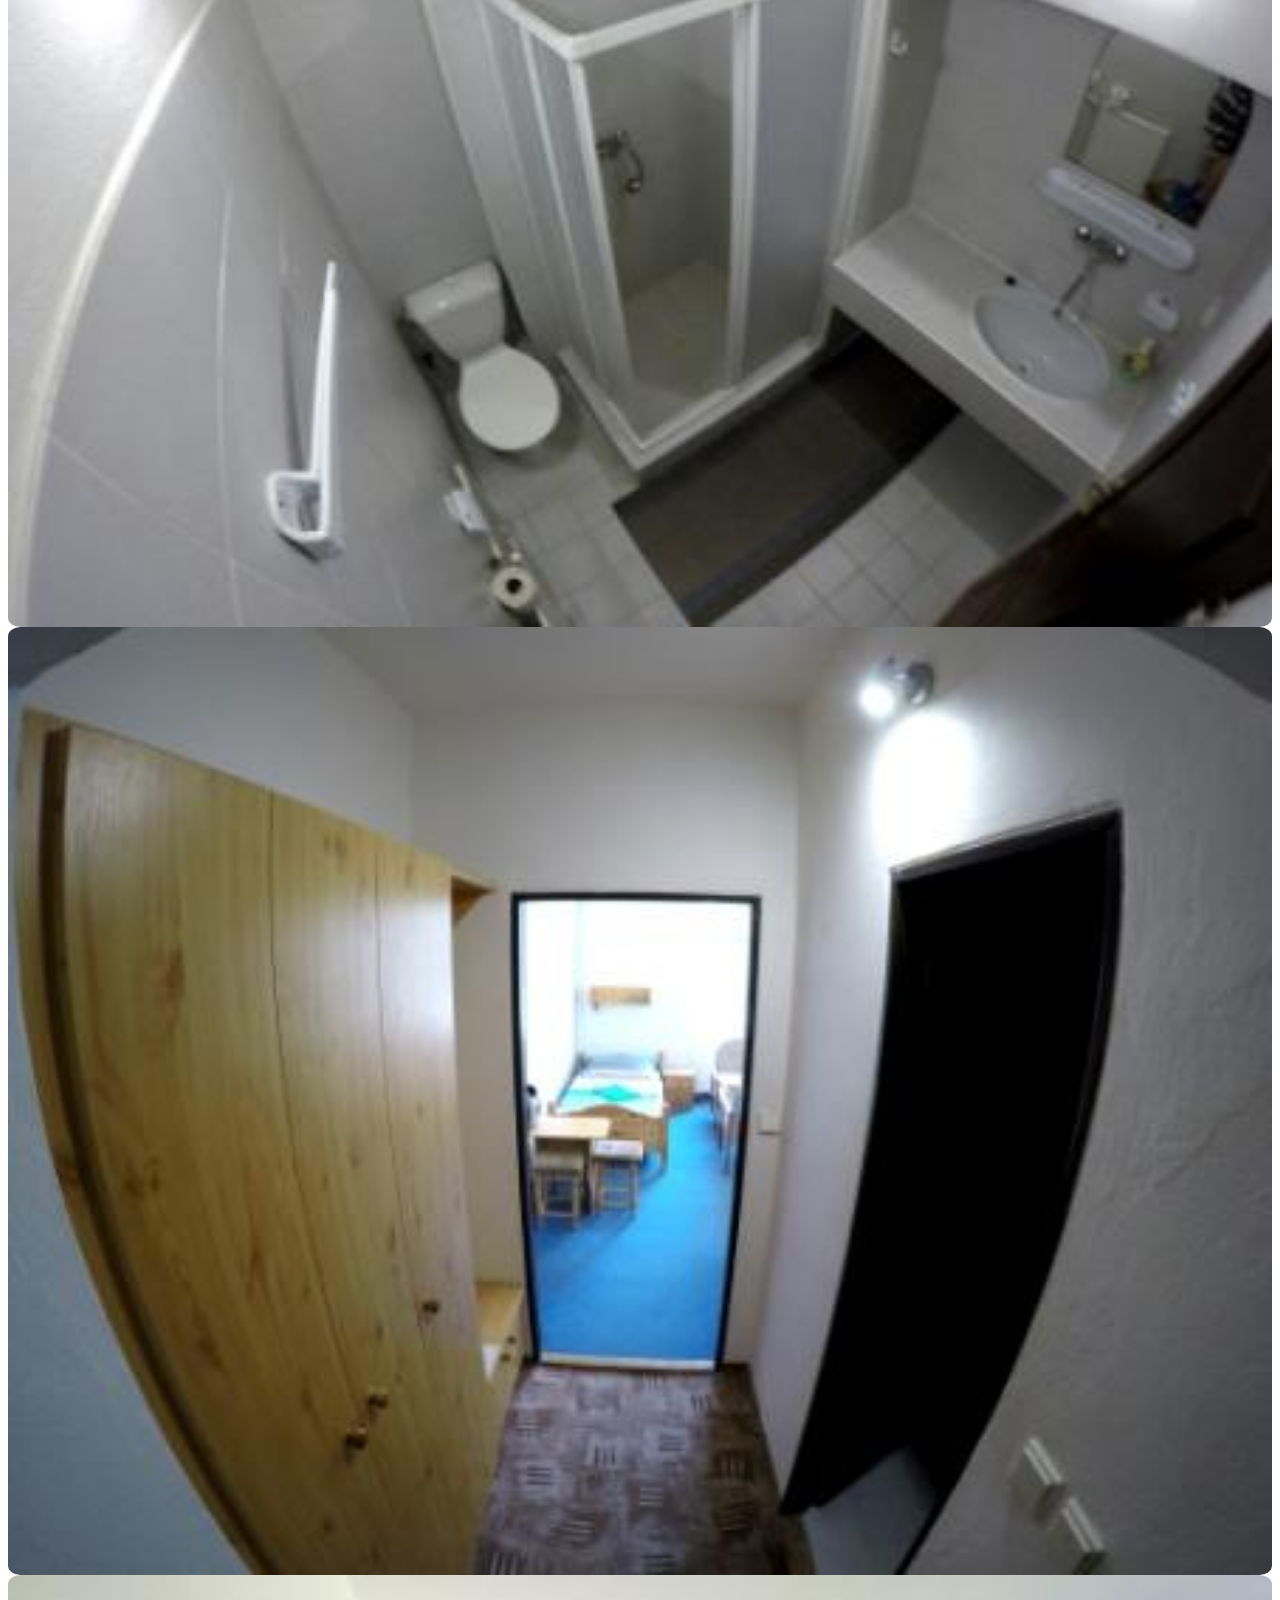
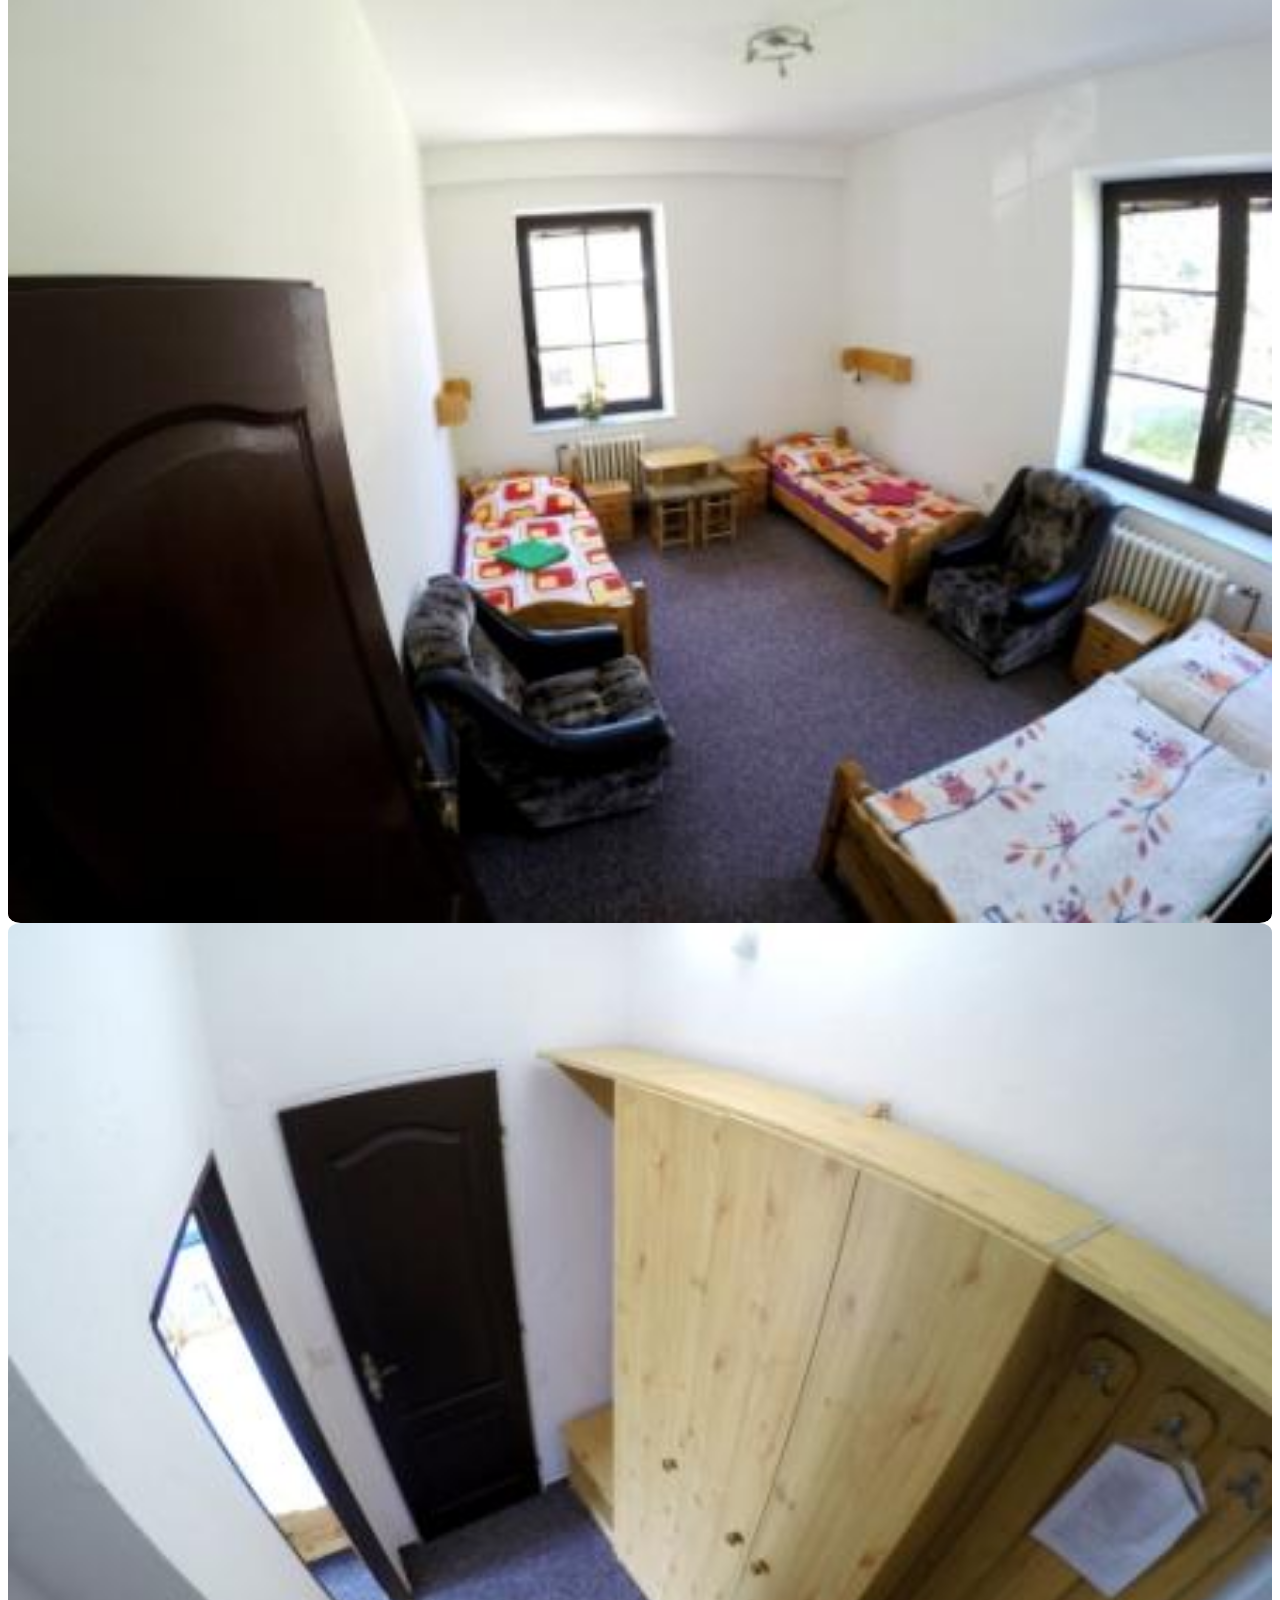
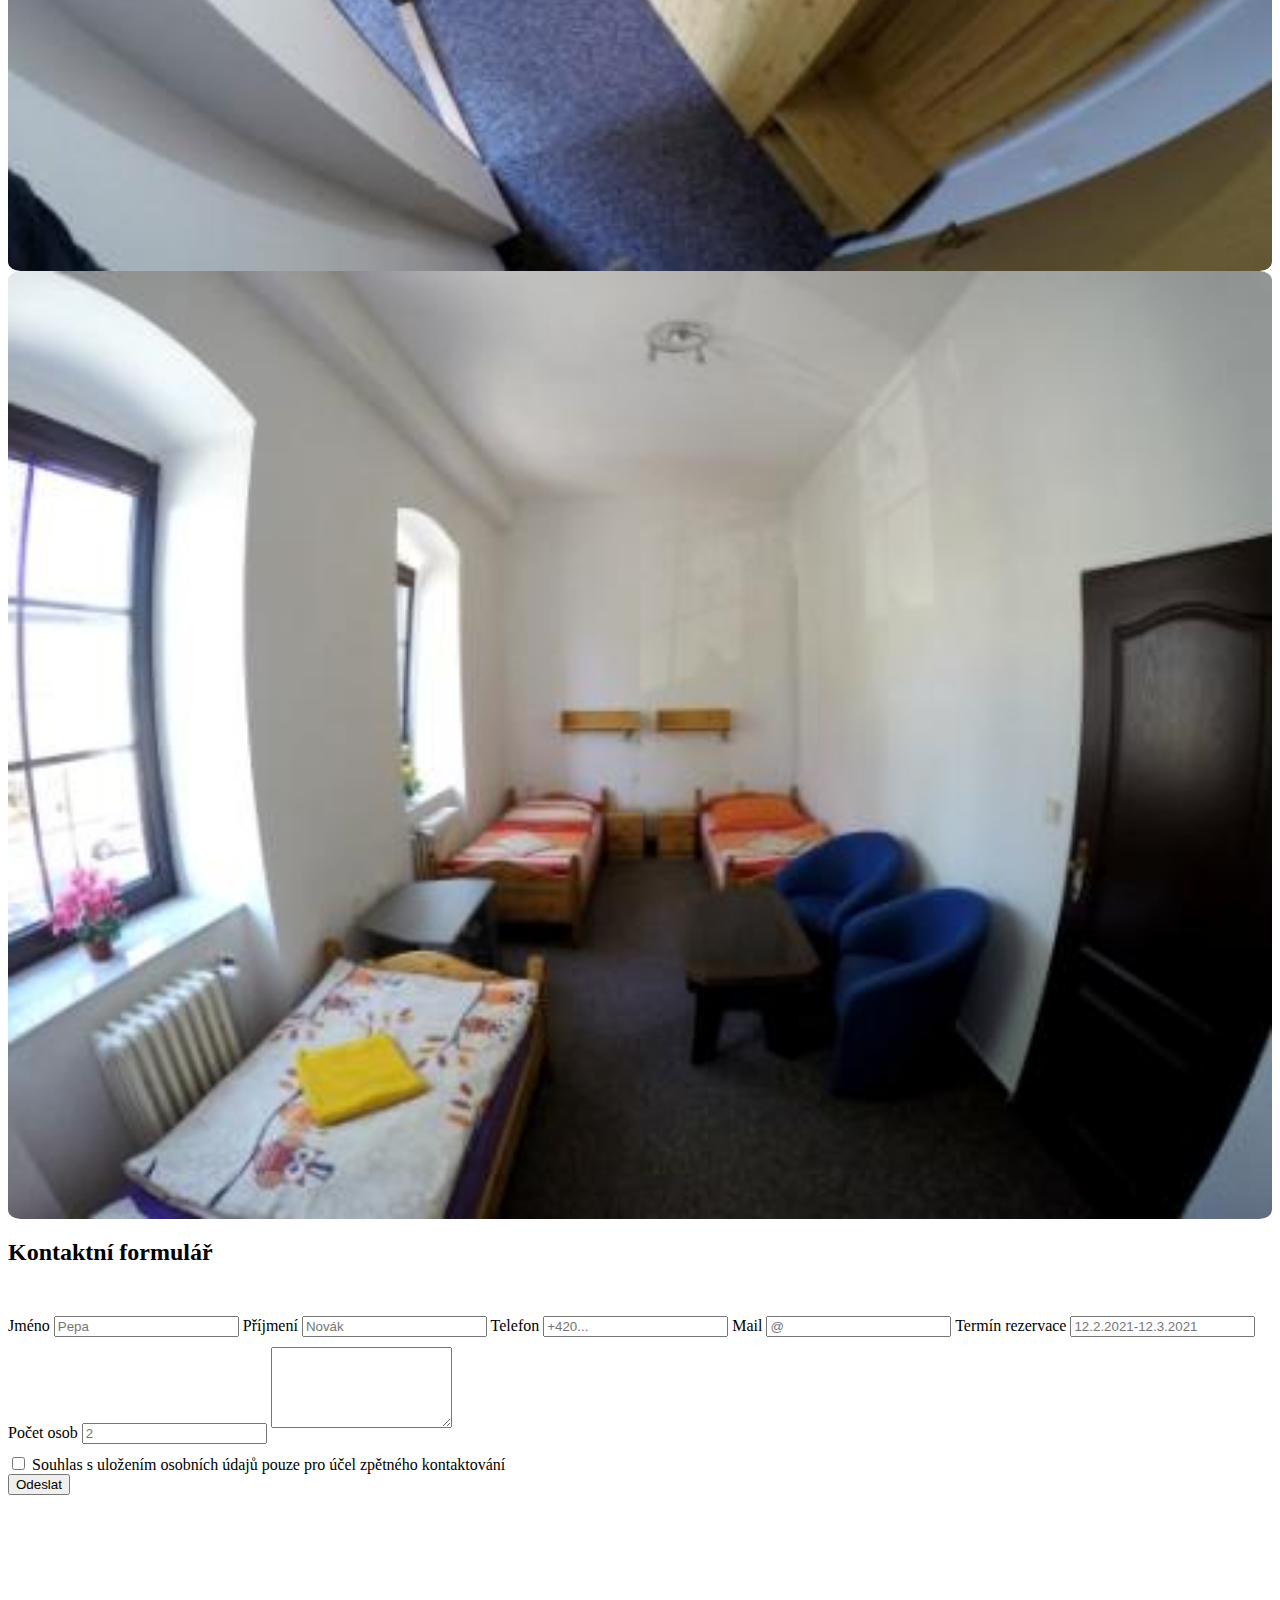
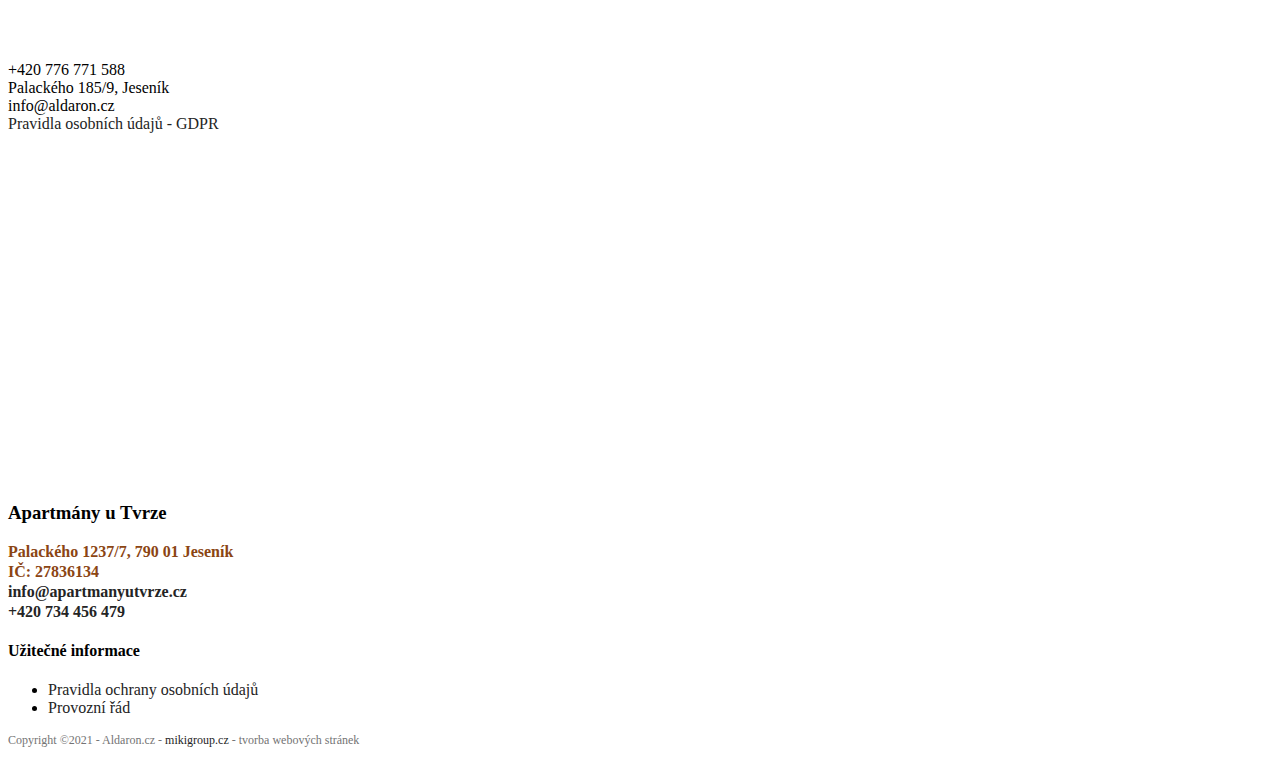
==== commit a3b57208: "paticka" ====
--- a/index.htm
+++ b/index.htm
@@ -1,12 +1,11 @@
 <html lang="cz">
-    <!DOCTYPE html>
+<!DOCTYPE html>
 
 <head>
     <meta charset="UTF-8" />
     <meta http-equiv="X-UA-Compatible" content="IE=edge" />
     <meta name="viewport" content="width=device-width, initial-scale=1.0" />
-    <link href="https://cdn.jsdelivr.net/npm/bootstrap@5.0.1/dist/css/bootstrap.min.css" rel="stylesheet"
-        integrity="sha384-+0n0xVW2eSR5OomGNYDnhzAbDsOXxcvSN1TPprVMTNDbiYZCxYbOOl7+AMvyTG2x" crossorigin="anonymous" />
+    <link href="https://cdn.jsdelivr.net/npm/bootstrap@5.0.2/dist/css/bootstrap.min.css" rel="stylesheet" integrity="sha384-EVSTQN3/azprG1Anm3QDgpJLIm9Nao0Yz1ztcQTwFspd3yD65VohhpuuCOmLASjC" crossorigin="anonymous">
     <link href="css/style.css" rel="stylesheet" />
     <meta name="description"
         content="Ubytování Aldaron se nachází v centru lázeňského města Jeseník, v srdci pohoří Hrubého Jeseníku." />
@@ -72,25 +71,14 @@
         </div>
     </nav>
 
-    <div class="container-fluid py-5 px-md-5">
-        <div id="carouselExampleSlidesOnly" class="carousel slide" data-bs-ride="carousel">
-            <div class="carousel-inner">
-                <div class="carousel-item active">
-                    <img src="img/UVOD_1.jpg"
-                        alt="" />
-                </div>
-                <div class="carousel-item">
-                    <img class="d-block w-100"src="img/UVOD_2.jpg"
-                        alt="" />
-                </div>
-                <div class="carousel-item">
-                    <img src="img/UVOD_3.jpg"
-                        alt="" />
-                </div>
-                <div class="carousel-item">
-                    <img src="img/UVOD_4.jpg"
-                        alt="" />
-                </div>
+    <div class="container mt-3">
+        <div class="row">
+            <div class="col text-center">
+                <img class="karu" src="img/Karusel/Karusel_01.jpg" alt="Karusel Aldaron" />
+            </div>
+
+            <div class="col text-center">
+                <img class="karu" src="img/Karusel/Karusel_02.jpg" alt="Karusel Aldaron" />
             </div>
         </div>
     </div>
@@ -147,23 +135,23 @@
         <div class="container-fluid px-md-5">
             <div class="bg-light p-5">
                 <div class="row">
-                    <div class="col my-4 text-center icons__item">
+                    <div class="col my-4 text-center">
                         <i class="fas fa-parking fa-4x"></i>
                         <p>Parkování ZDARMA před objektem.</p>
                     </div>
-                    <div class="col my-4 text-center icons__item">
+                    <div class="col my-4 text-center">
                         <i class="fas fa-wifi fa-4x"></i>
                         <p>Wi-Fi</p>
                     </div>
-                    <div class="col my-4 text-center icons__item">
+                    <div class="col my-4 text-center">
                         <i class="fas fa-door-closed fa-4x"></i>
                         <p>Lednice</p>
                     </div>
-                    <div class="col my-4 text-center icons__item">
+                    <div class="col my-4 text-center">
                         <i class="fas fa-bicycle fa-4x"></i>
                         <p>Úschovna kol a lyží</p>
                     </div>
-                    <div class="col my-4 text-center icons__item">
+                    <div class="col my-4 text-center">
                         <i class="fas fa-toilet fa-4x"></i>
                         <p>Vlastní sociální zařízení</p>
                     </div>
@@ -192,9 +180,7 @@
                     <p class="card-title pricing-card-title">
                         740 Kč <small class="text-muted">/ noc</small>
                     </p>
-                    <ul class="list-unstyled mt-3 mb-4">
-                
-                    </ul>
+                    <ul class="list-unstyled mt-3 mb-4"></ul>
                 </div>
             </div>
             <div class="col-lg-3 card mb-4 box-shadow">
@@ -205,9 +191,7 @@
                     <p class="card-title pricing-card-title">
                         840 Kč <small class="text-muted">/ noc</small>
                     </p>
-                    <ul class="list-unstyled mt-3 mb-4">
-                 
-                    </ul>
+                    <ul class="list-unstyled mt-3 mb-4"></ul>
                 </div>
             </div>
             <div class="col-lg-3 card mb-4 box-shadow">
@@ -218,9 +202,7 @@
                     <p class="card-title pricing-card-title">
                         1100 Kč <small class="text-muted">/ noc</small>
                     </p>
-                    <ul class="list-unstyled mt-3 mb-4">
-                      
-                    </ul>
+                    <ul class="list-unstyled mt-3 mb-4"></ul>
                 </div>
             </div>
             <div class="col-lg-3 card mb-4 box-shadow">
@@ -231,22 +213,79 @@
                     <p class="card-title pricing-card-title">
                         1480 Kč <small class="text-muted">/ noc</small>
                     </p>
-                    <ul class="list-unstyled mt-3 mb-4">
-                   
-                    </ul>
+                    <ul class="list-unstyled mt-3 mb-4"></ul>
                 </div>
             </div>
         </div>
         <div>
-            <p>Při obsazenosti pokoje jednou osobou bude cena stanovena individuálně dle délky pobytu. <br>
-                Cena nezahrnuje lázeňský poplatek.</p>
-        </div>
-    </div>
+            <p>
+                Při obsazenosti pokoje jednou osobou bude cena stanovena individuálně
+                dle délky pobytu. <br />
+                Cena nezahrnuje lázeňský poplatek.
+            </p>
+        </div>
+    </div>
+
+    <div class="container">
+        <div class="row py-2">
+            <div class="col-4">
+                <img class="foto" src="img/2-LUZKOVY POKOJ/2-LUZKOVY POKOJ_01.JPG" alt="Pokoje Aldaron" />
+            </div>
+            <div class="col-4">
+                <img class="foto" src="img/2-LUZKOVY POKOJ/2-LUZKOVY POKOJ_02.JPG" alt="Pokoje Aldaron" />
+            </div>
+            <div class="col-4">
+                <img class="foto" src="img/2-LUZKOVY POKOJ/2-LUZKOVY POKOJ_03.JPG" alt="Pokoje Aldaron" />
+            </div>
+        </div>
+        <div class="row pb-2">
+            <div class="col-4">
+                <img class="foto" src="img/2-LUZKOVY POKOJ S TERASOU/2-LUZKOVY POKOJ S TERASOU_01.JPG"
+                    alt="Pokoje Aldaron" />
+            </div>
+            <div class="col-4">
+                <img class="foto" src="img/2-LUZKOVY POKOJ S TERASOU/2-LUZKOVY POKOJ S TERASOU_02.JPG"
+                    alt="Pokoje Aldaron" />
+            </div>
+            <div class="col-4">
+                <img class="foto" src="img/2-LUZKOVY POKOJ S TERASOU/2-LUZKOVY POKOJ S TERASOU_03.JPG"
+                    alt="Pokoje Aldaron" />
+            </div>
+        </div>
+
+        <div class="row pb-2">
+            <div class="col-4">
+                <img class="foto" src="img/3-LUZKOVY POKOJ/3-LUZKOVY POKOJ.JPG" alt="Pokoje Aldaron" />
+            </div>
+            <div class="col-4">
+                <img class="foto" src="img/3-LUZKOVY POKOJ/3-LUZKOVY POKOJ_01.JPG" alt="Pokoje Aldaron" />
+            </div>
+            <div class="col-4">
+                <img class="foto" src="img/3-LUZKOVY POKOJ/3-LUZKOVY POKOJ_02.JPG" alt="Pokoje Aldaron" />
+            </div>
+        </div>
+        <div class="row">
+            <div class="col-4">
+                <img class="foto" src="img/3-LUZKOVY POKOJ/3-LUZKOVY POKOJ_03.JPG" alt="Pokoje Aldaron" />
+            </div>
+            <div class="col-4">
+                <img class="foto" src="img/3-LUZKOVY POKOJ/3-LUZKOVY POKOJ_04.JPG" alt="Pokoje Aldaron" />
+            </div>
+            <div class="col-4">
+                <img class="foto" src="img/3-LUZKOVY POKOJ/3-LUZKOVY POKOJ_05.JPG" alt="Pokoje Aldaron" />
+            </div>
+        </div>
+    </div>
+    </div>
+
+
 
     <div class="container">
         <div class="row justify-content-md-center py-5">
             <div class="col-md-auto">
-                <h2 class="display-4 text-center" id="rezervace">Rezervace</h2>
+                <h2 class="display-4 text-center" id="rezervace">
+                    Kontaktní formulář
+                </h2>
                 <br />
                 <form action="posli6.php" method="post">
                     <label for="jmeno" class="form-label">Jméno</label>
@@ -289,39 +328,74 @@
     <footer>
         <div class="container" id="kontakt">
             <div class="row">
-                <div class="col-lg-4 text-center align-self-center">
-                    <div class="card">
-                        <iframe style="border: none" src="https://frame.mapy.cz/s/gugugasuza" width="" height=""
-                            frameborder="0"></iframe>
-                    </div>
-                </div>
-                <div class="col-lg-4 align-self-center">
-                    <div class="text-center card-header">Kontakt</div>
+                <div class="col-sm-4 paticka">
+
+                    <iframe style="border: none" src="https://frame.mapy.cz/s/gugugasuza" width="" height=""
+                        frameborder="0"></iframe>
+                </div>
+                <div class="col-sm-4 border">
+                    <div class="col text-center">
+                        <i class="fas fa-phone fa-1x"></i> +420 776 771 588 <br />
+                        <i class="fas fa-home"></i> Palackého 185/9, Jeseník <br />
+                        <i class="fas fa-envelope"></i> info@aldaron.cz<br />
+                    </div>
+                </div>
+                <div class="col-sm-4 text-center  border ">
                     <div class="card-body">
-                        te: +420 776 771 588 <br />
-                        Místo ubytování: Palackého 185/9, Jeseník <br />
-                        <br />
-                        Fakturační adresa: Sládkova 412, Jeseník
-                    </div>
-                </div>
-                <div class="text-center col-lg-4 align-self-center">
-                    <div class="card-body">GDPR</div>
-                </div>
-            </div>
-        </div>
+                        <a href="gdpr.htm">Pravidla osobních údajů - GDPR</a>
+                    </div>
+                </div>
+            </div>
+        </div>
+
+        <footer class="footer py-5" id="kontakt">
+            <div class="container-fluid px-5">
+                <div class="bg-light">
+                    <div class="row">
+                        <div class="col-12 col-md-6">
+                            <iframe src="https://frame.mapy.cz/s/gugugasuza" width="100%" height="350" frameborder="0" style="border:0;" allowfullscreen="" aria-hidden="false" tabindex="0"></iframe>
+                        </div>
+                        <div class="col-12 col-md-6 p-5">
+                            <div class="row">
+                                <div class="col-12 col-sm-6">
+                                    <h3>Apartmány u Tvrze</h3>
+                                    <ul class="contact-list">
+                                        <li><i class="fal fa-map-marker-alt"></i> <span>Palackého 1237/7, 790 01 Jeseník</span></li>
+                                        <li><i class="fal fa-file-contract"></i> <span>IČ: 27836134</span></li>
+                                        <li><i class="fal fa-envelope"></i> <a href="mailto:info@apartmanyutvrze.cz">info@apartmanyutvrze.cz</a></li>
+                                        <li><i class="fal fa-phone"></i> <a href="tel:+420734456479">+420 734 456 479</a></li>
+                                    </ul>
+                                </div>
+                                <div class="col-12 col-sm-6">
+                                    <h4>Užitečné informace</h4>
+                                        <ul>
+                    <li role="presentation" class="  ">
+                            <a href="https://www.apartmanyutvrze.cz/pravidla-ochrany-osobnich-udaju">
+                        Pravidla ochrany osobních údajů
+                    </a>
+                
+                    </li>
+            <li role="presentation" class="  ">
+                            <a href="https://www.apartmanyutvrze.cz/provozni-rad">
+                        Provozní řád
+                    </a>
+                
+                    </li>
+            </ul>
+                                </div>
+                        </div>
+                    </div>
 
         <div class="container my-2 bg-light">
             <p class="text-center mojemalickost">
-                Copyright &copy;2021 -
+                Copyright &copy;2021 - Aldaron.cz -
                 <a class="text-paticka" href="https://www.mikigroup.cz/" target="_blank">mikigroup.cz</a>
                 - tvorba webových stránek
             </p>
         </div>
     </footer>
 
-    <script src="https://cdn.jsdelivr.net/npm/bootstrap@5.0.1/dist/js/bootstrap.bundle.min.js"
-        integrity="sha384-gtEjrD/SeCtmISkJkNUaaKMoLD0//ElJ19smozuHV6z3Iehds+3Ulb9Bn9Plx0x4" crossorigin="anonymous">
-    </script>
+    <script src="https://cdn.jsdelivr.net/npm/bootstrap@5.0.2/dist/js/bootstrap.bundle.min.js" integrity="sha384-MrcW6ZMFYlzcLA8Nl+NtUVF0sA7MsXsP1UyJoMp4YLEuNSfAP+JcXn/tWtIaxVXM" crossorigin="anonymous"></script>
     <script>
         function onSubmit(token) {
             document.getElementById("demo-form").submit();
--- a/css/style.css
+++ b/css/style.css
@@ -67,4 +67,25 @@
 
 .cenik-pokoju {
   margin-bottom: .5rem;
-}+}
+
+.foto  { 
+    width: 100%;
+    height: auto;
+    border-radius: 1%;
+}
+
+.karu {
+    width: 100%;
+    height: auto;
+}
+
+.paticka {
+ 
+}
+
+
+
+
+
+
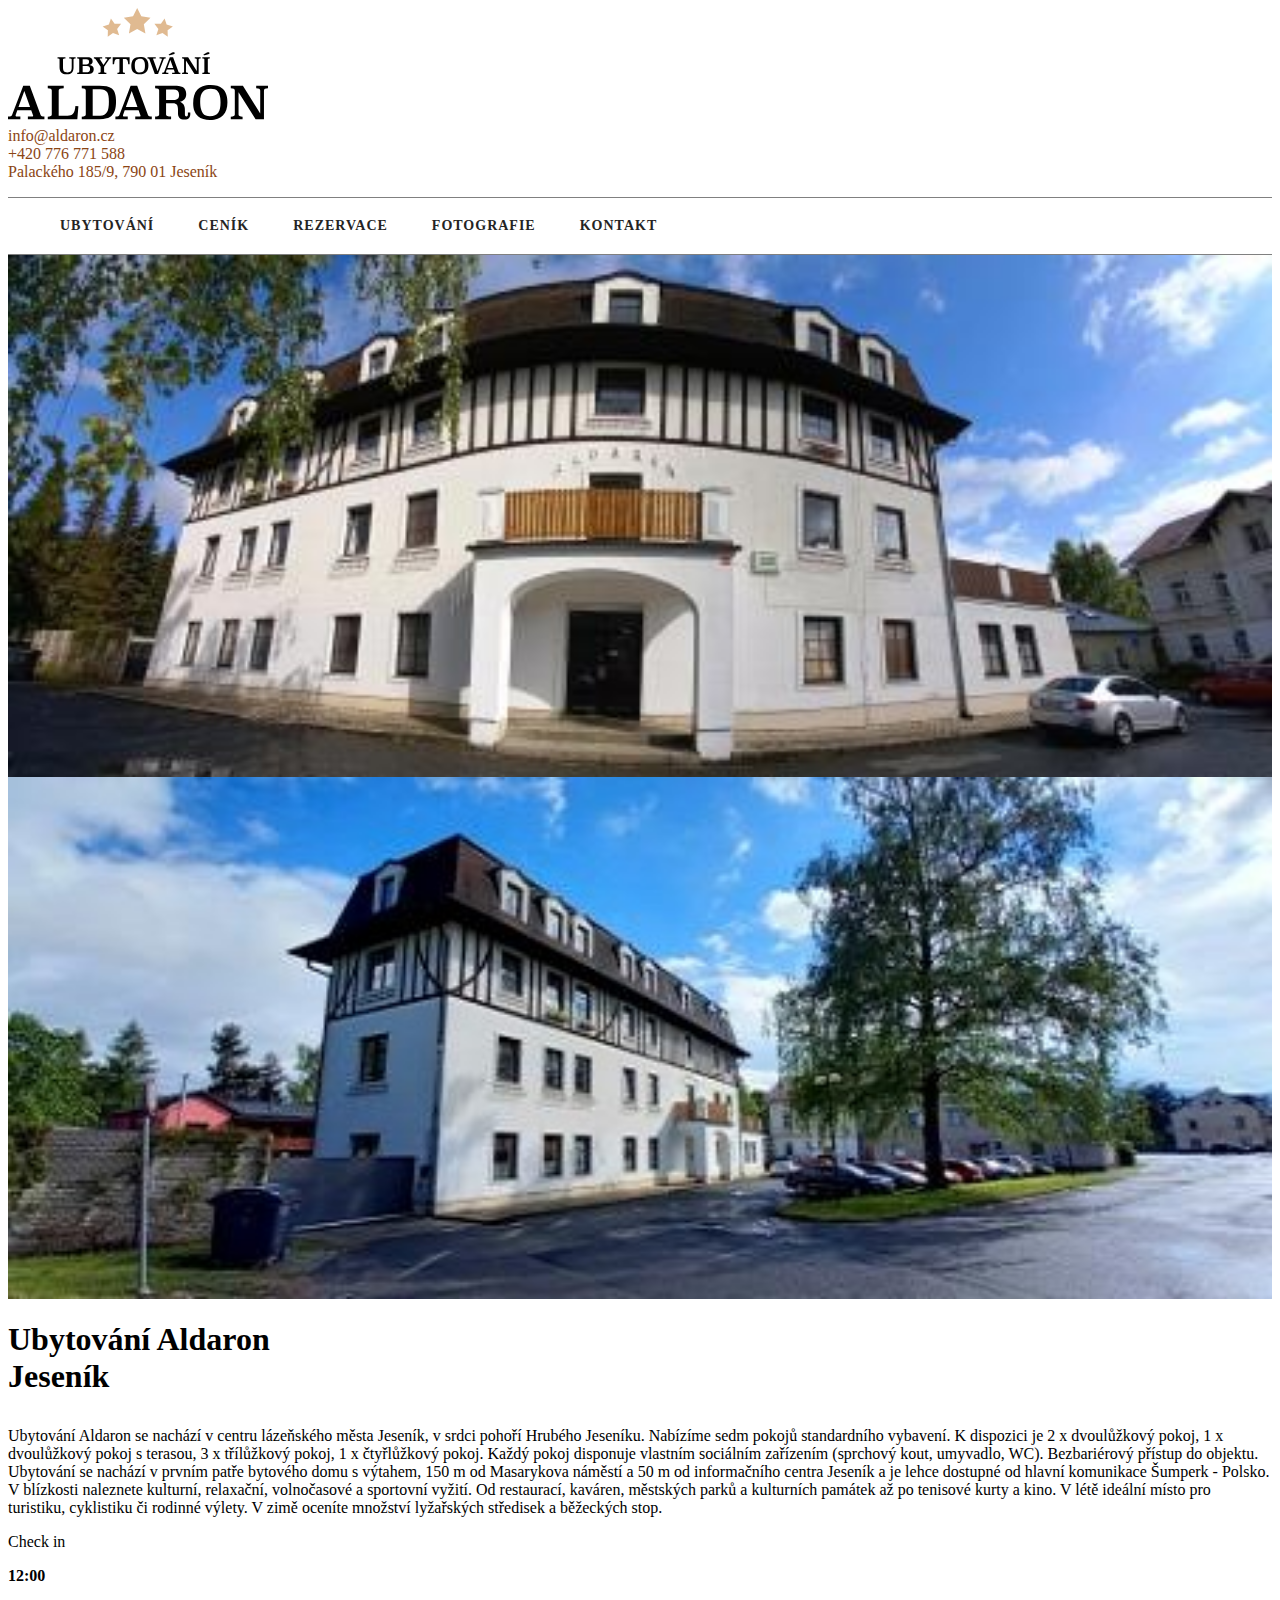
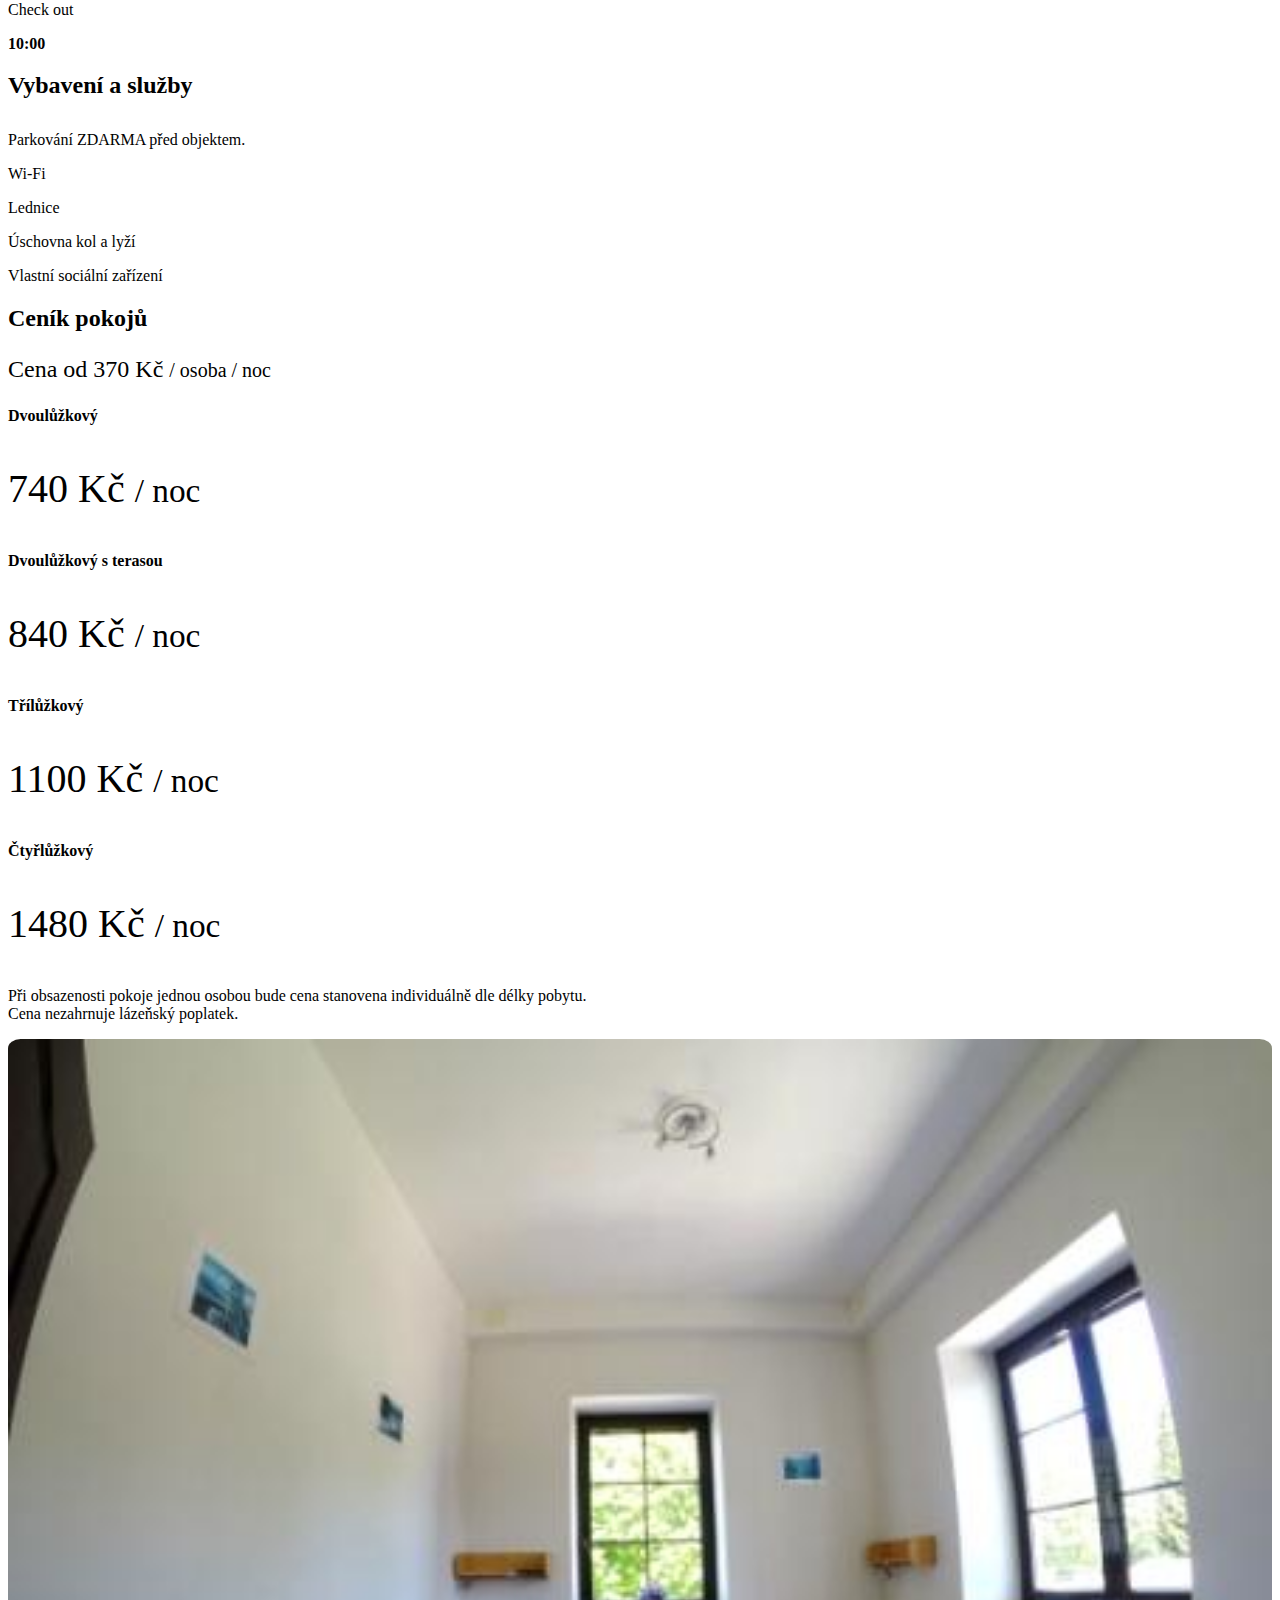
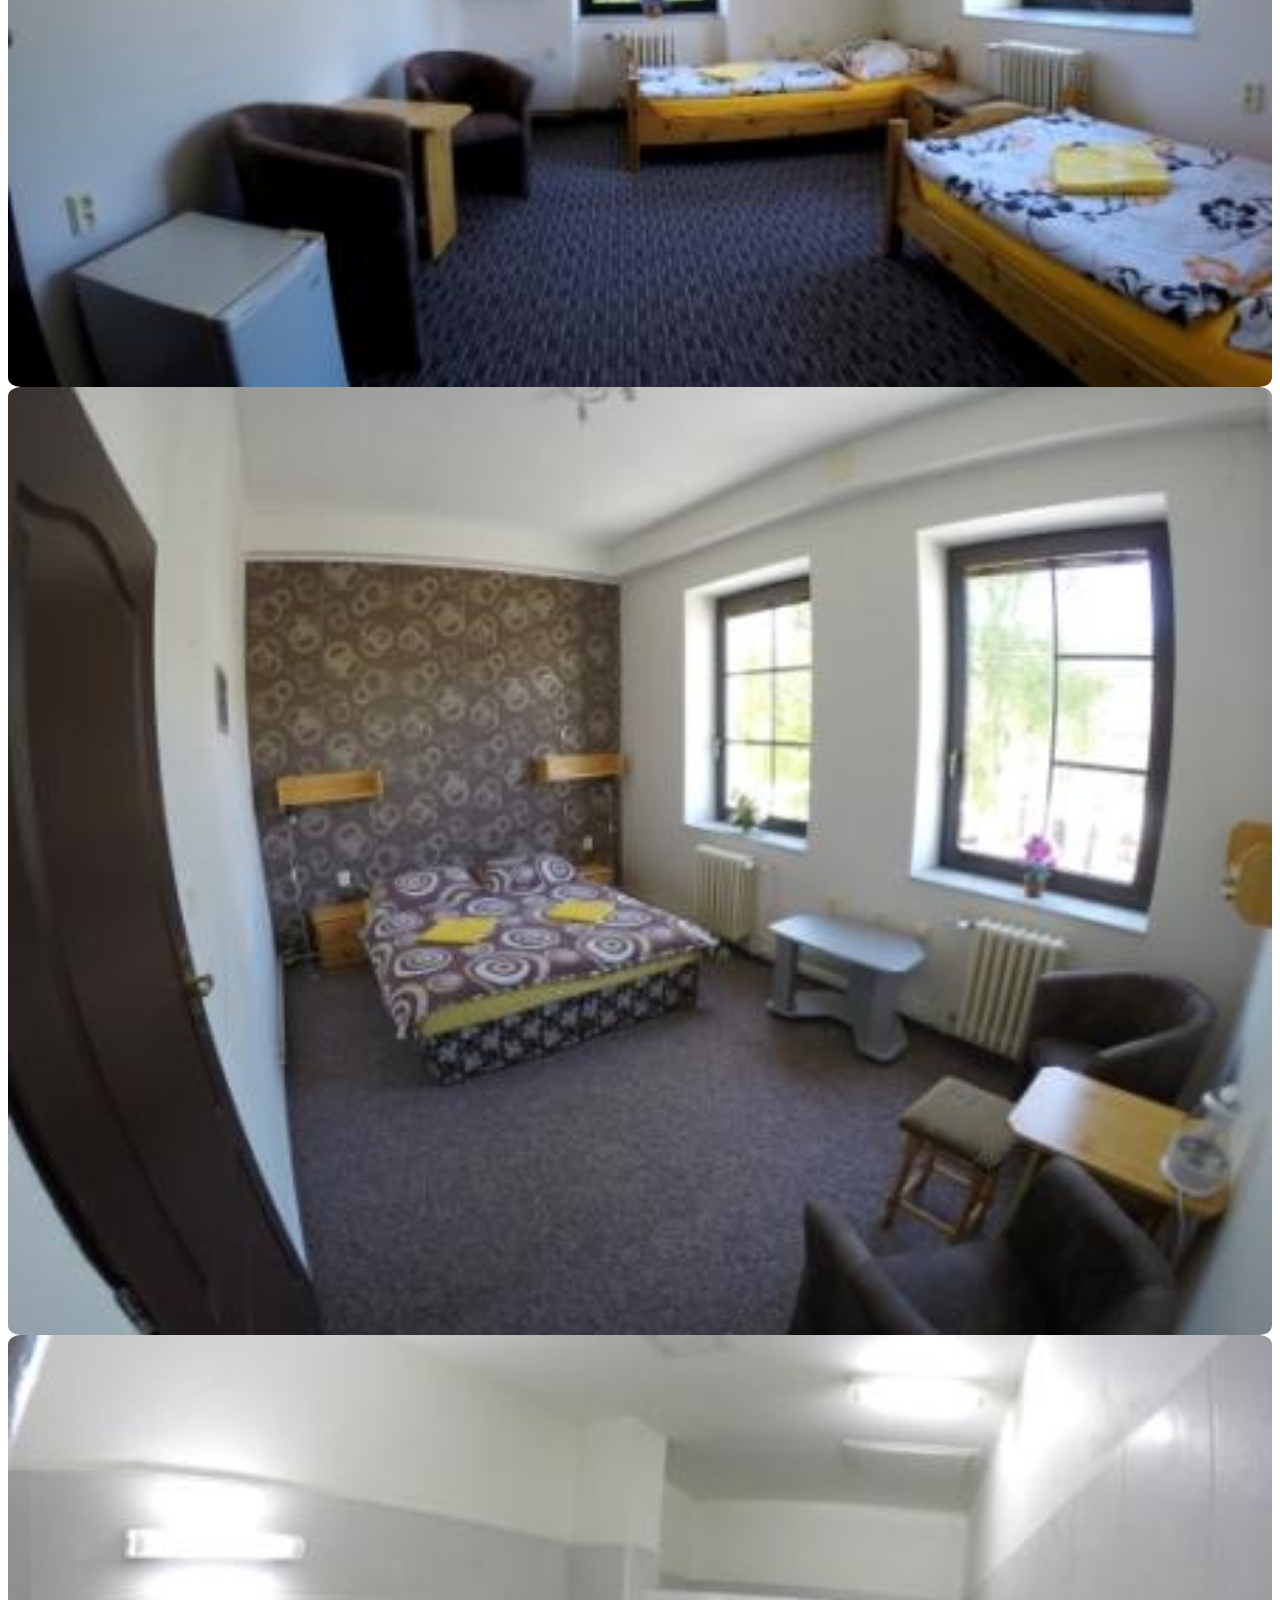
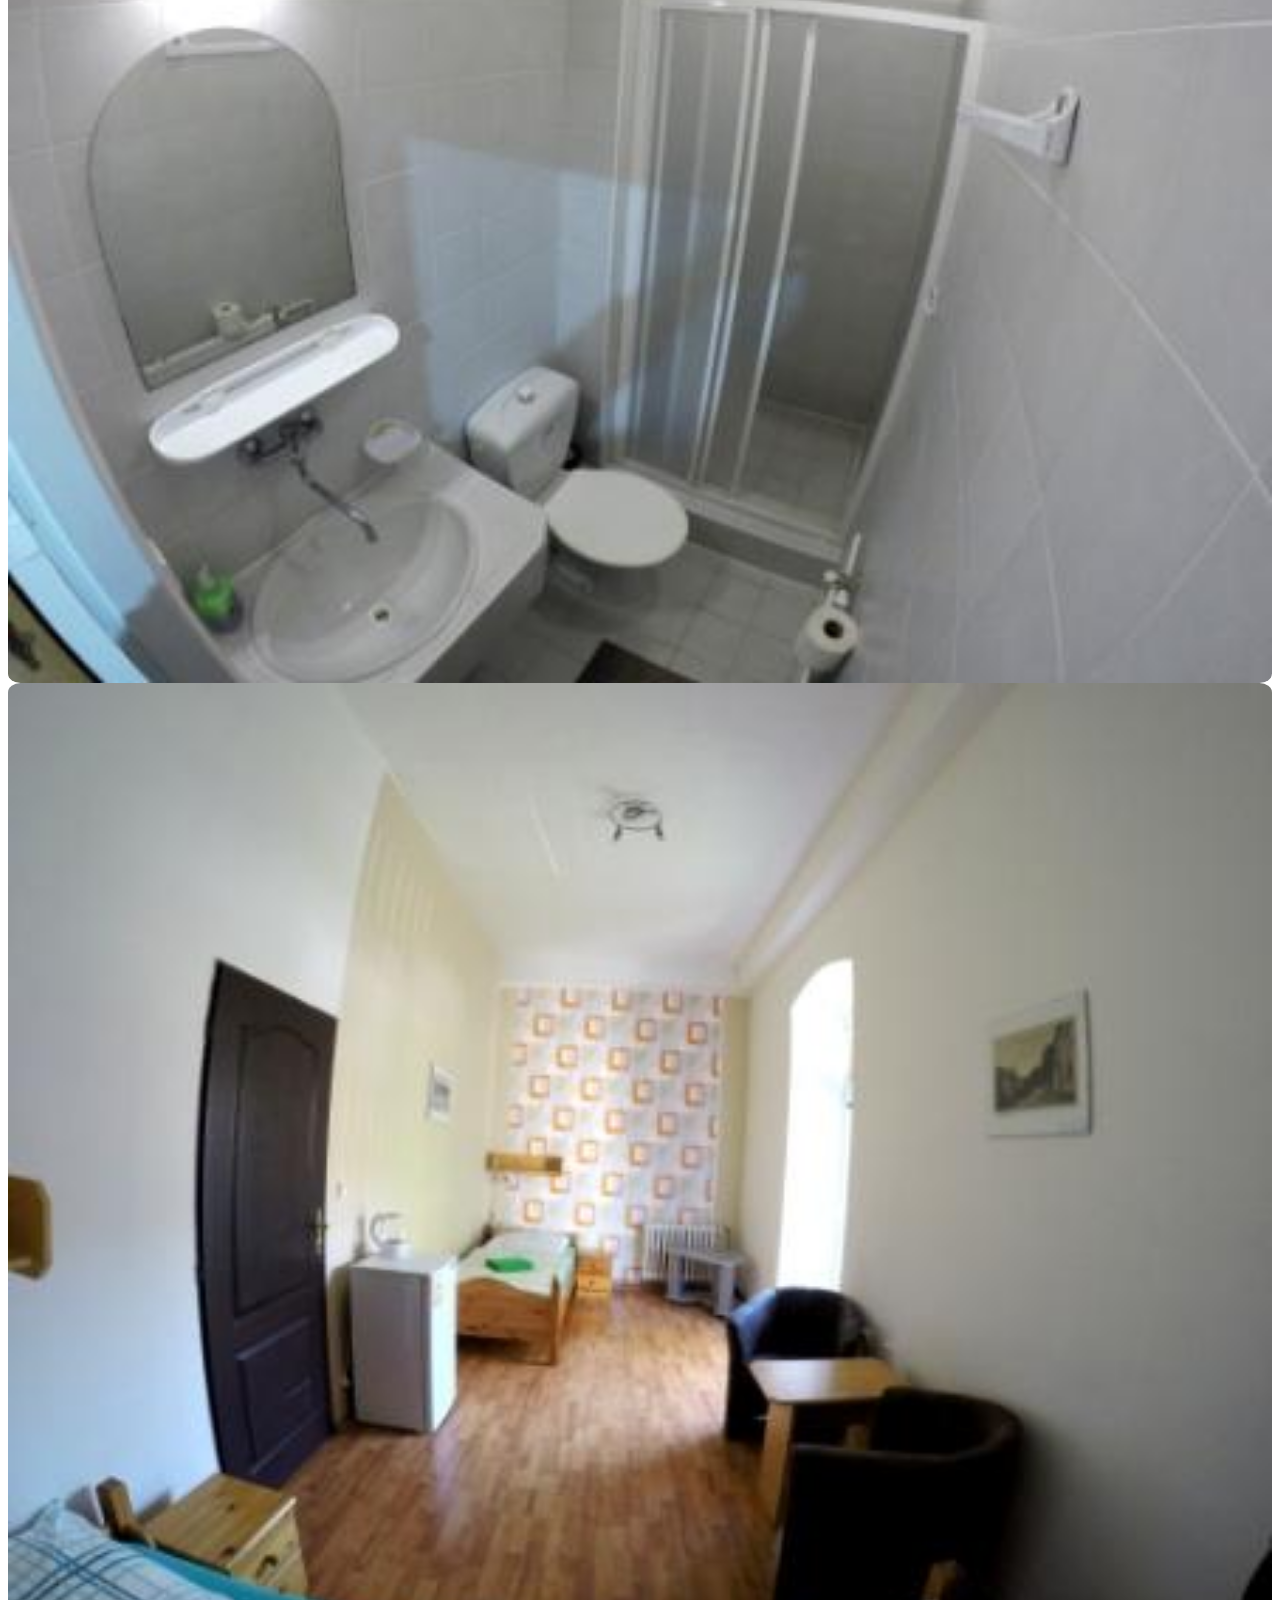
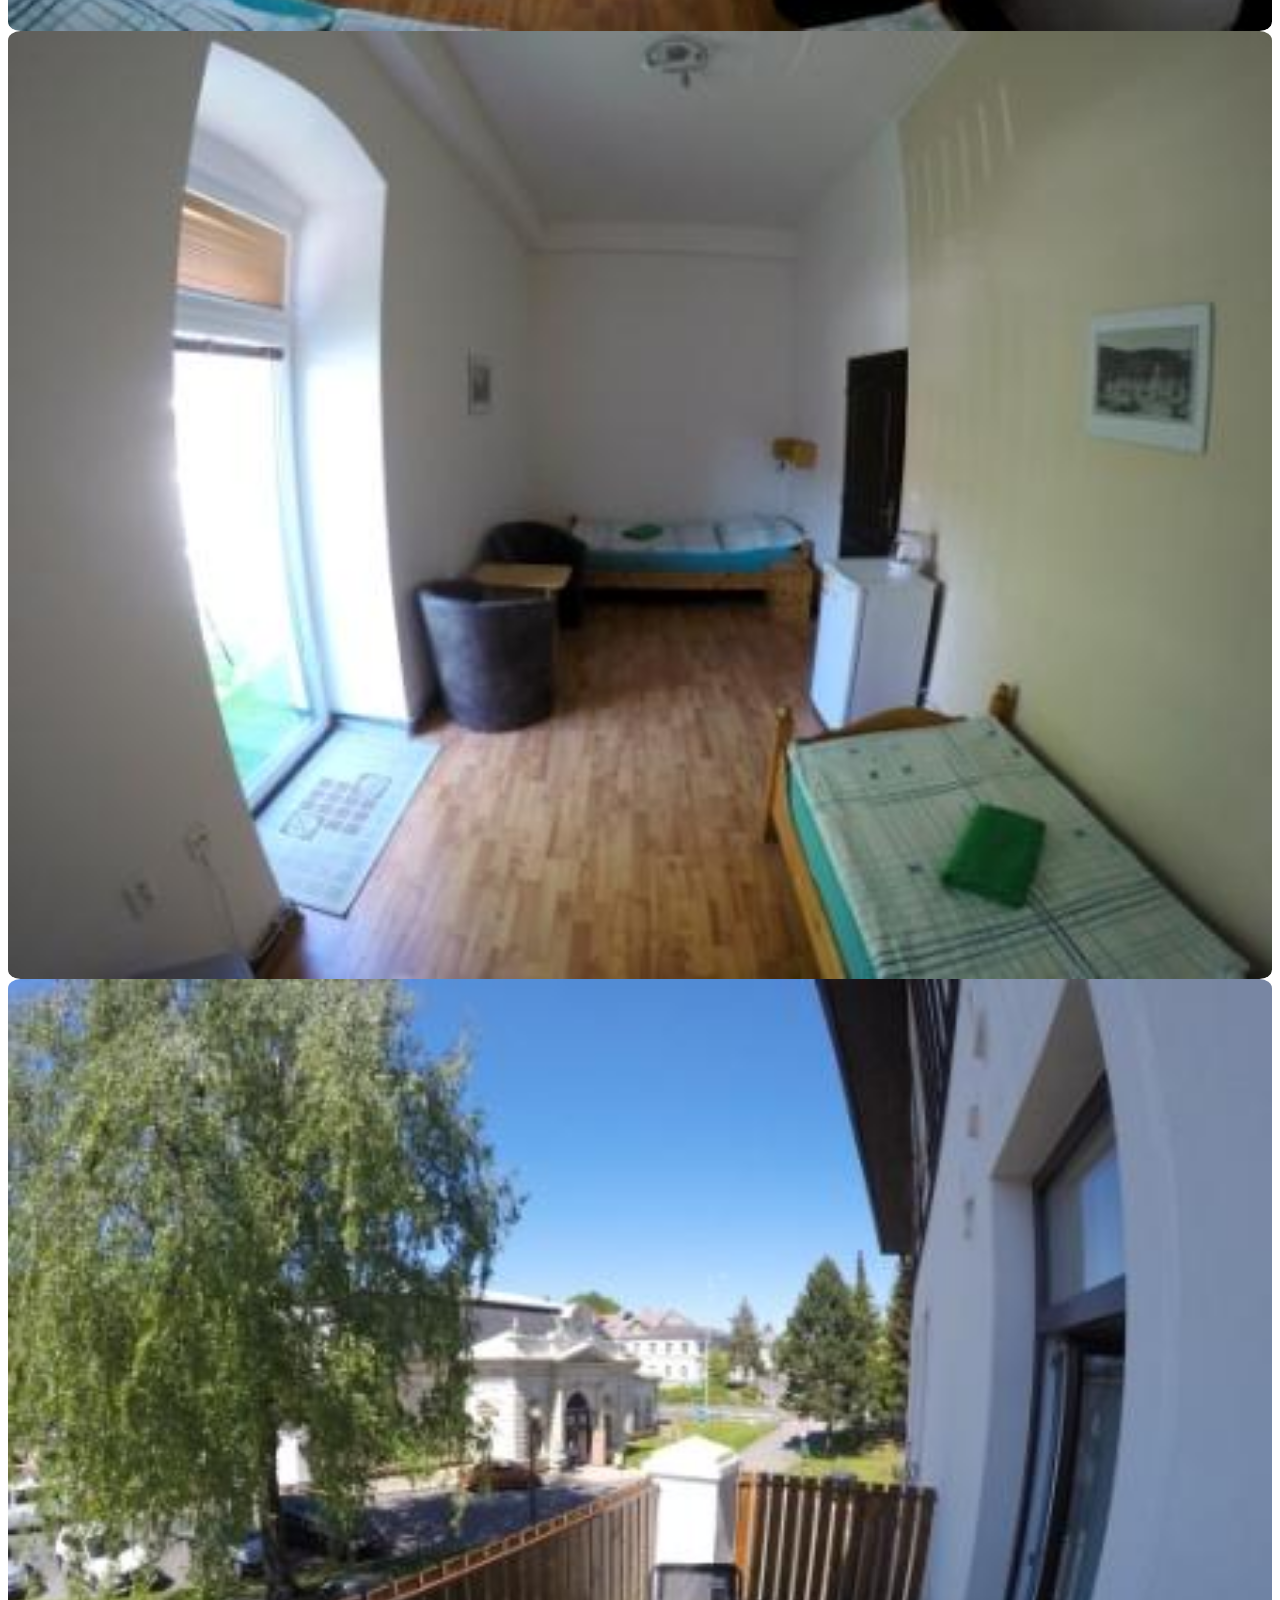
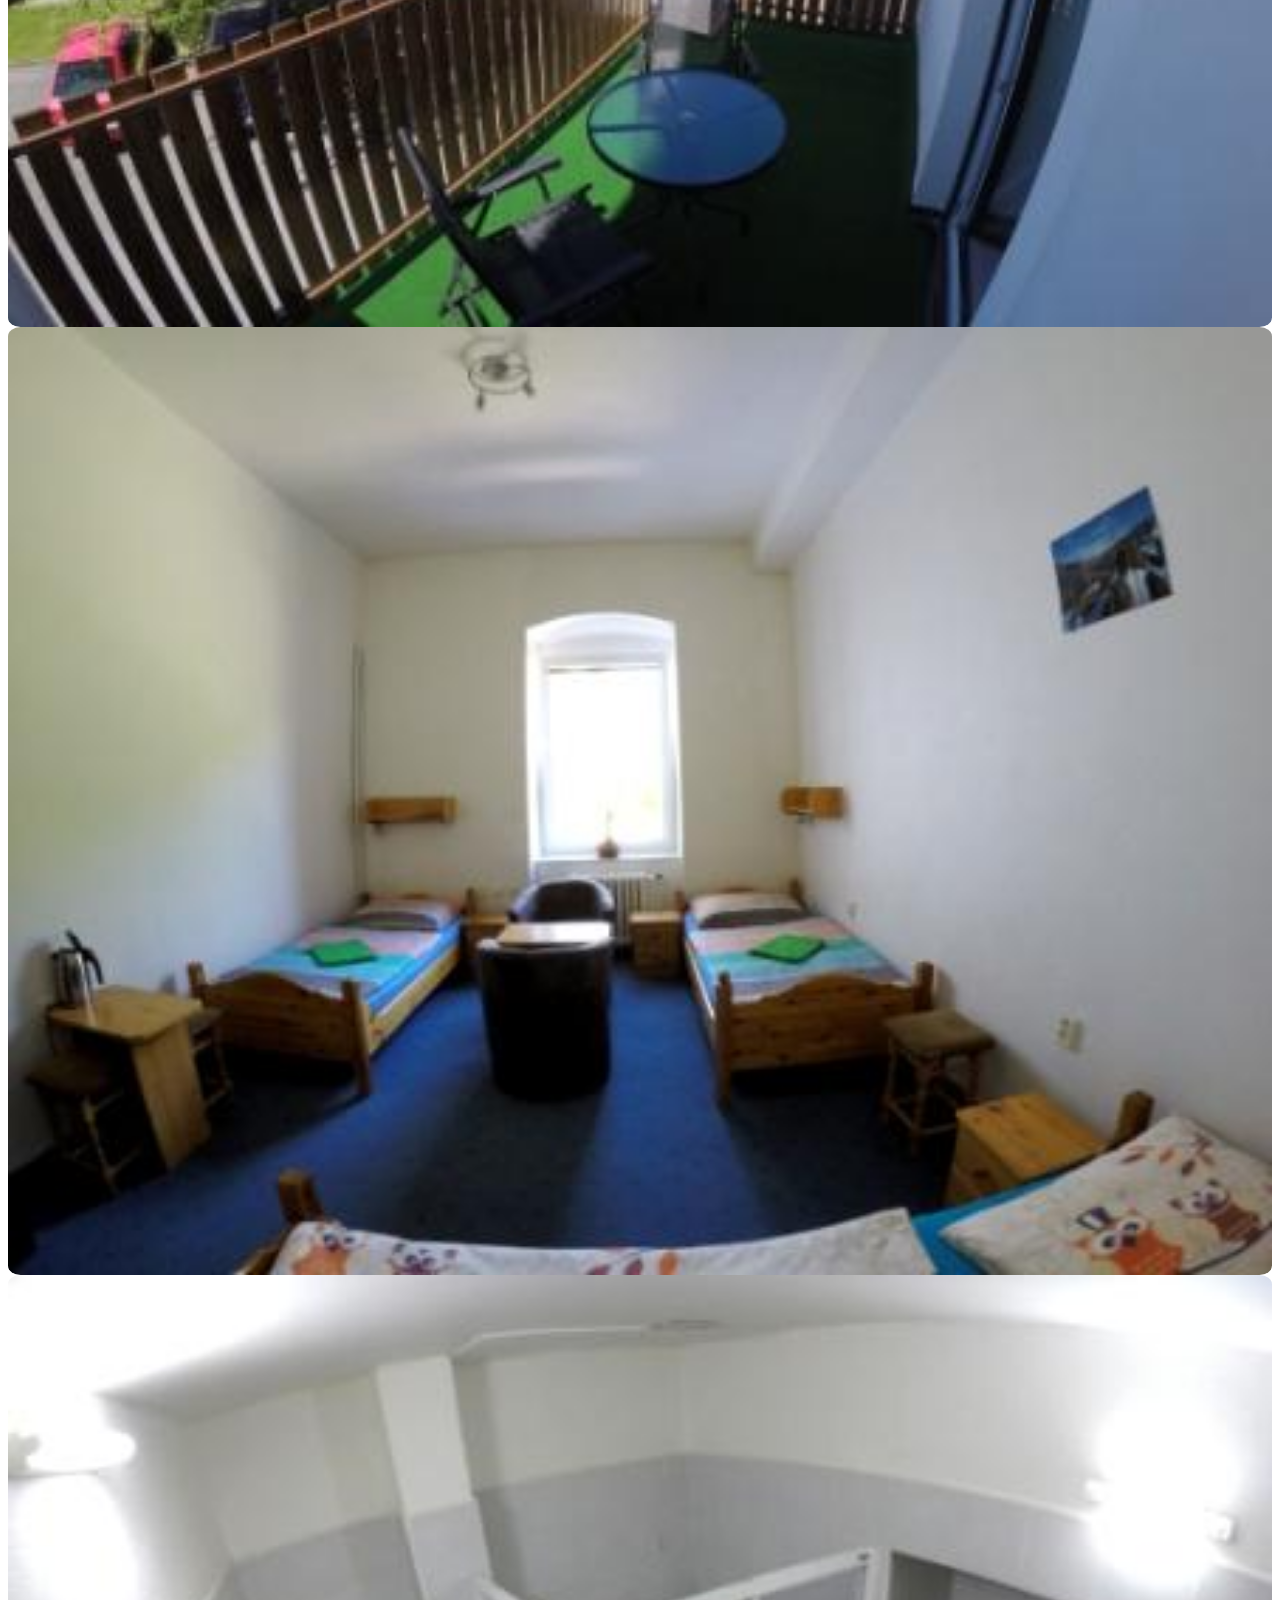
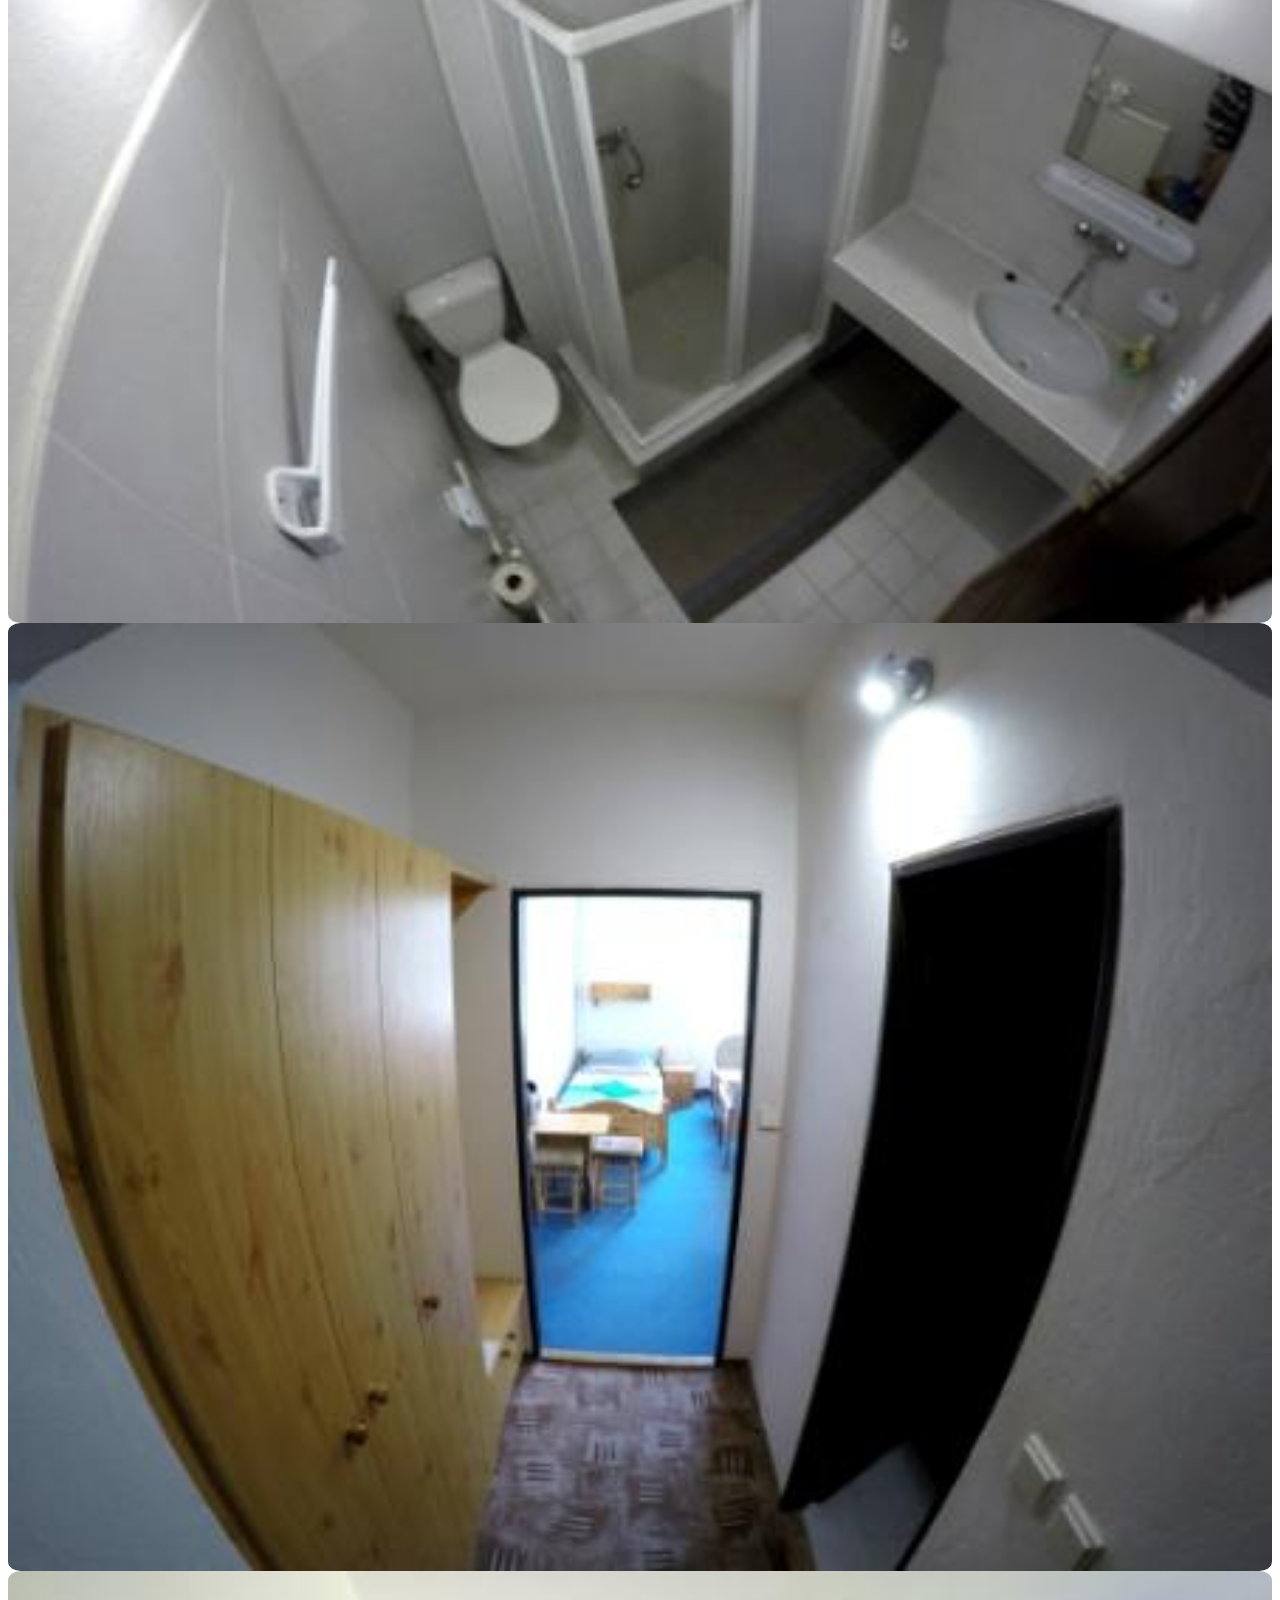
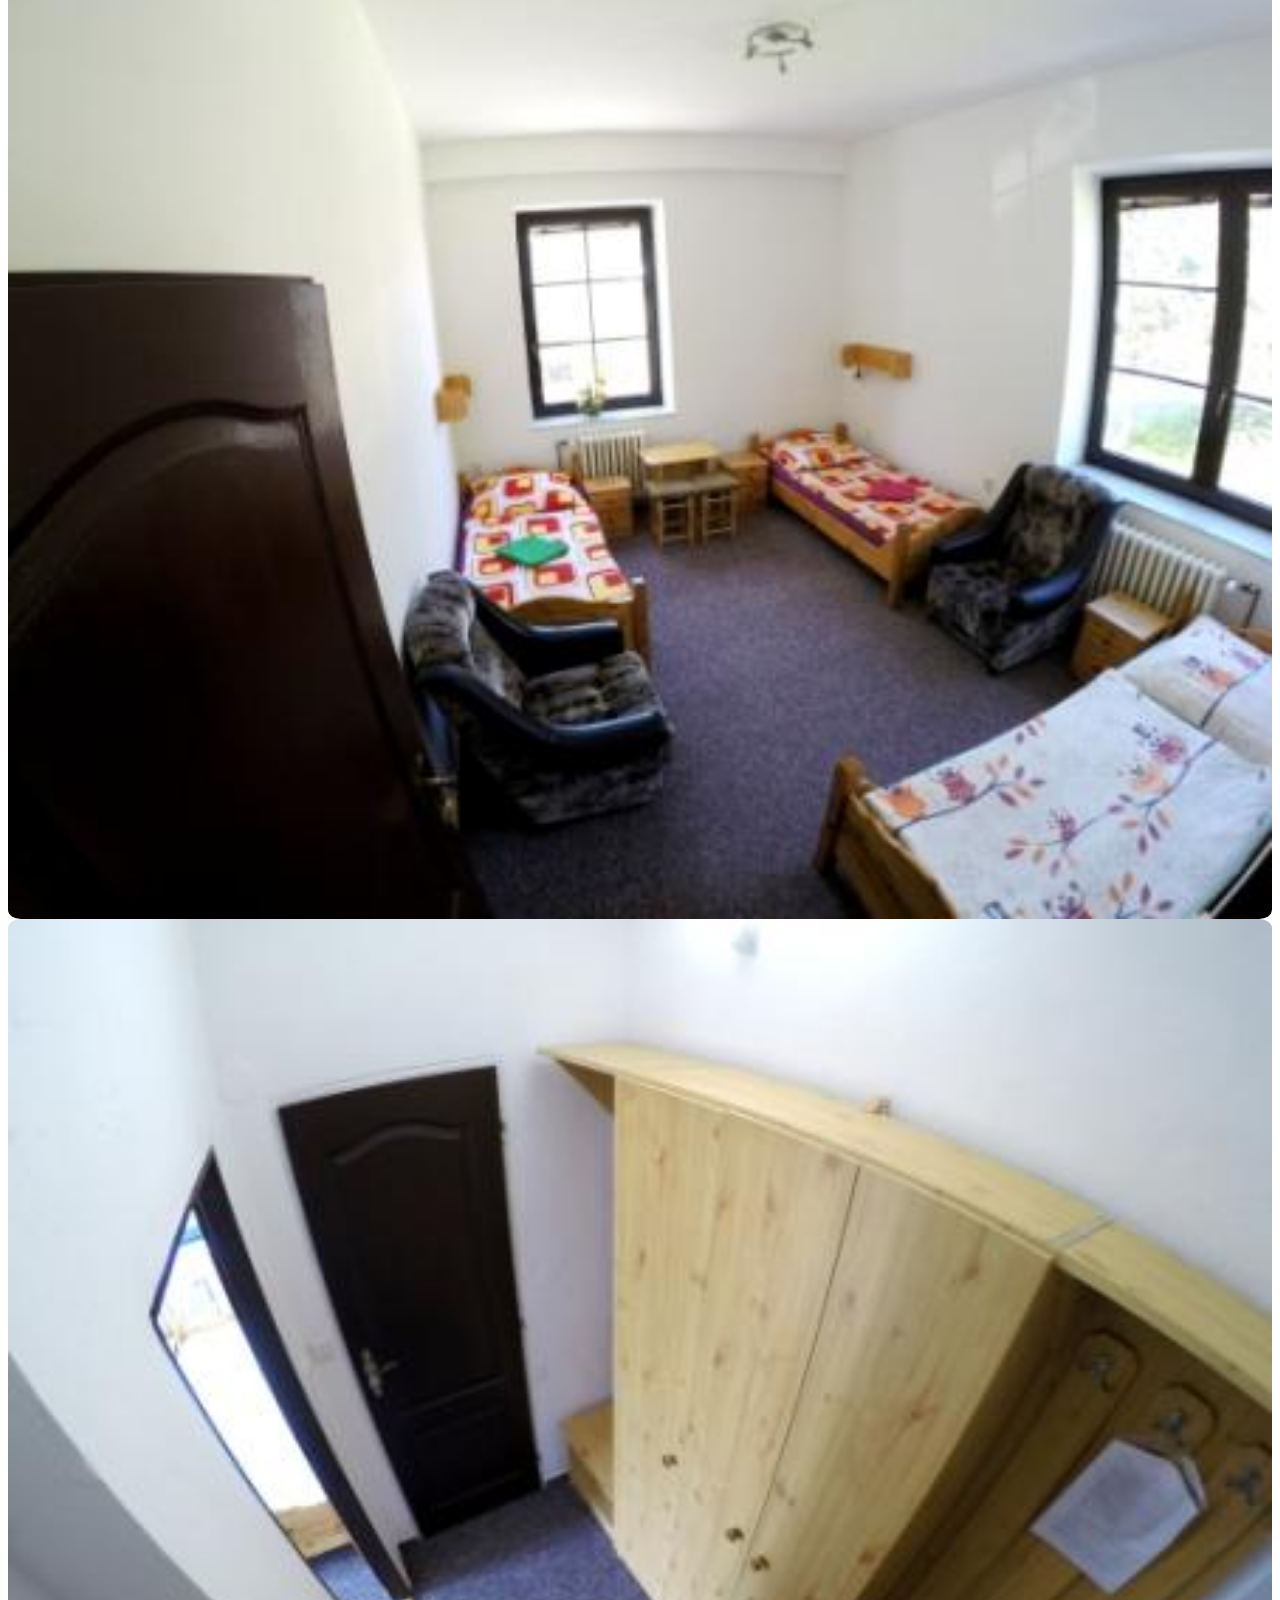
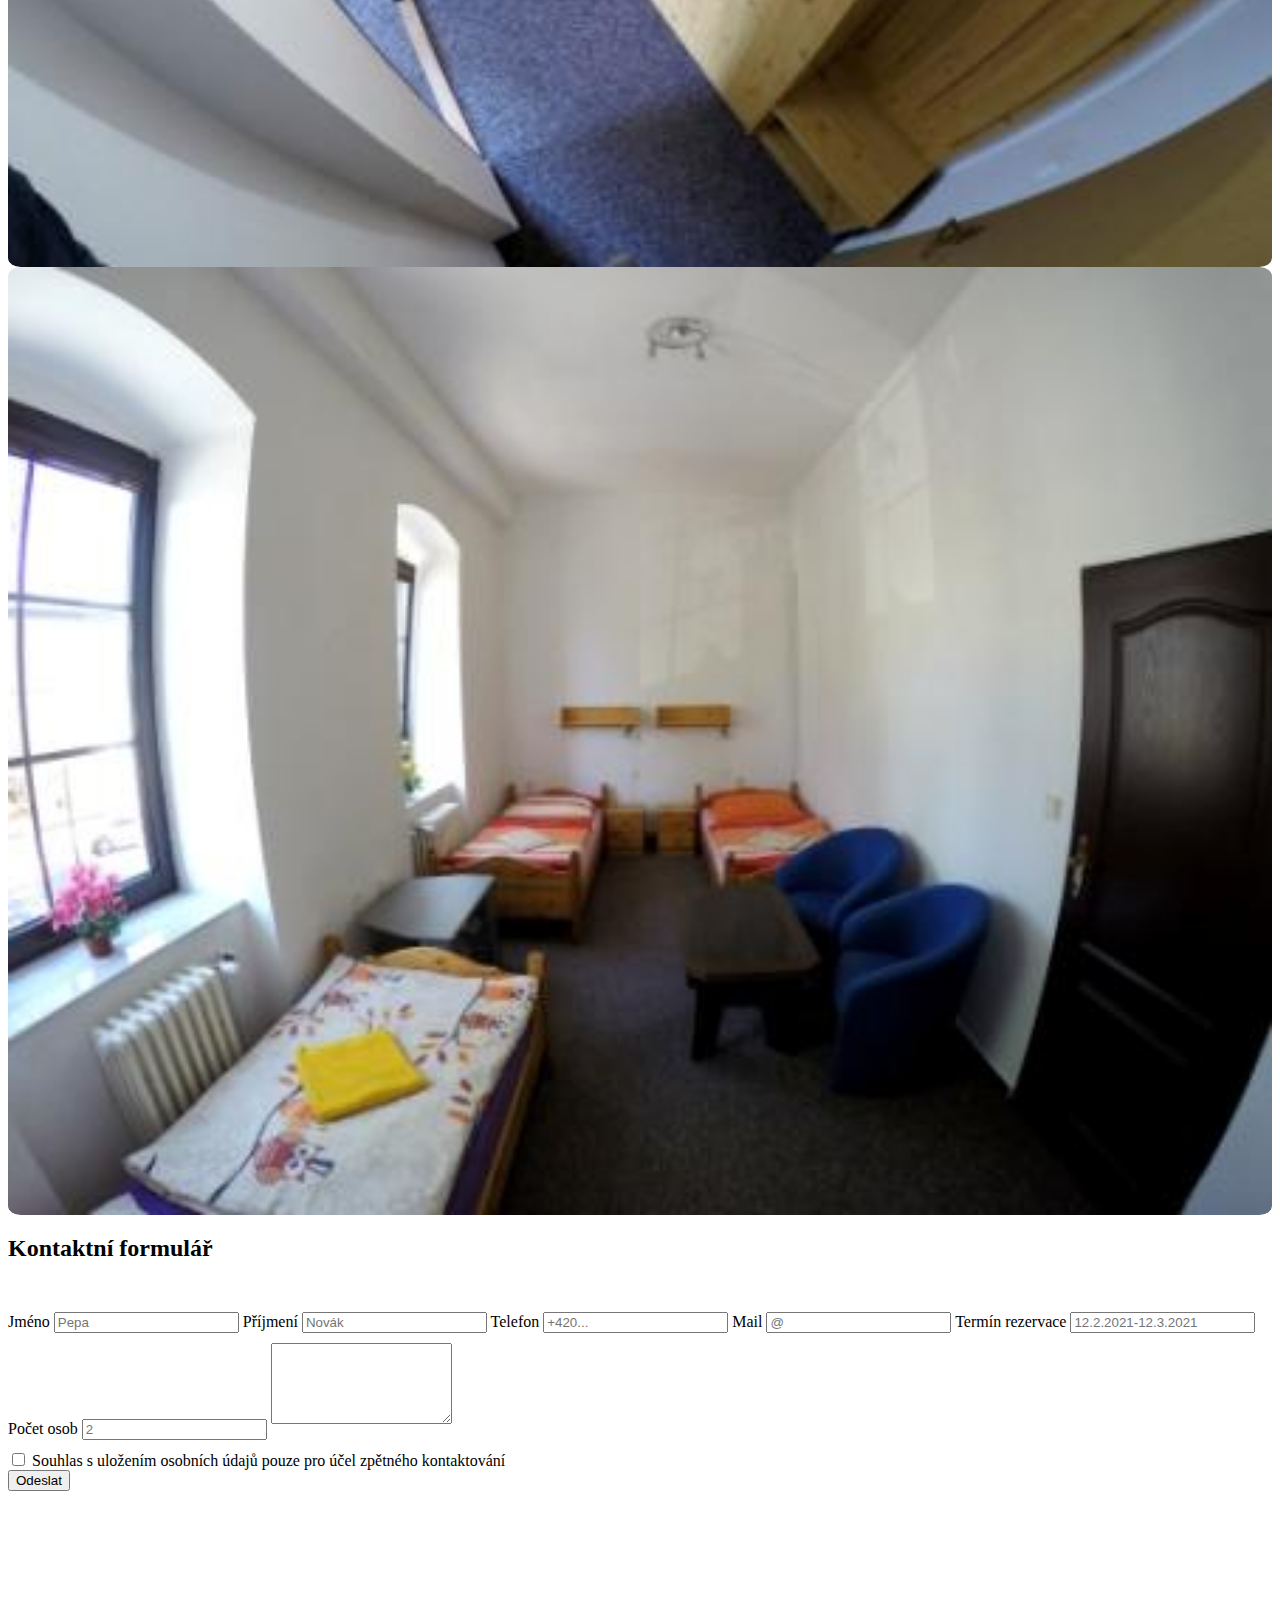
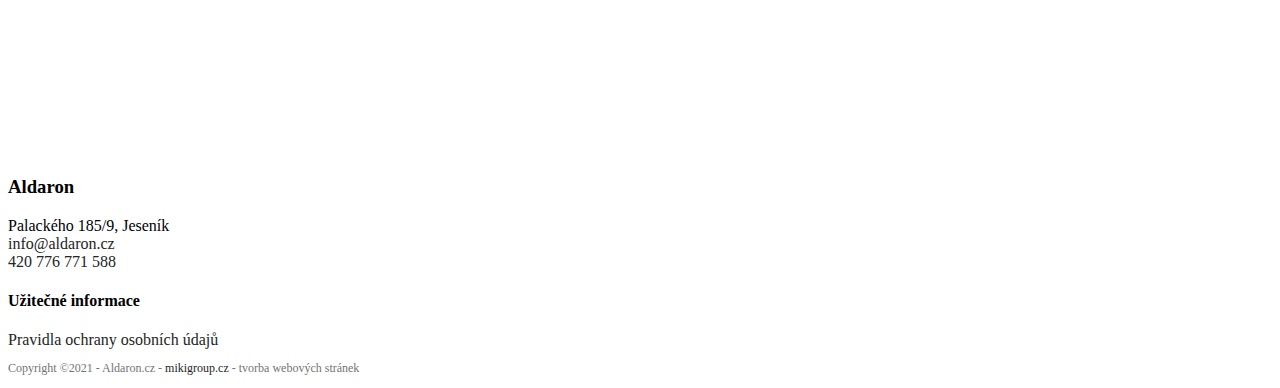
==== commit eb5dd161: "frontend 1.0" ====
--- a/index.htm
+++ b/index.htm
@@ -5,7 +5,8 @@
     <meta charset="UTF-8" />
     <meta http-equiv="X-UA-Compatible" content="IE=edge" />
     <meta name="viewport" content="width=device-width, initial-scale=1.0" />
-    <link href="https://cdn.jsdelivr.net/npm/bootstrap@5.0.2/dist/css/bootstrap.min.css" rel="stylesheet" integrity="sha384-EVSTQN3/azprG1Anm3QDgpJLIm9Nao0Yz1ztcQTwFspd3yD65VohhpuuCOmLASjC" crossorigin="anonymous">
+    <link href="https://cdn.jsdelivr.net/npm/bootstrap@5.0.2/dist/css/bootstrap.min.css" rel="stylesheet"
+        integrity="sha384-EVSTQN3/azprG1Anm3QDgpJLIm9Nao0Yz1ztcQTwFspd3yD65VohhpuuCOmLASjC" crossorigin="anonymous">
     <link href="css/style.css" rel="stylesheet" />
     <meta name="description"
         content="Ubytování Aldaron se nachází v centru lázeňského města Jeseník, v srdci pohoří Hrubého Jeseníku." />
@@ -17,7 +18,7 @@
     <link rel="stylesheet" href="https://use.fontawesome.com/releases/v5.7.0/css/all.css"
         integrity="sha384-lZN37f5QGtY3VHgisS14W3ExzMWZxybE1SJSEsQp9S+oqd12jhcu+A56Ebc1zFSJ" crossorigin="anonymous" />
     <script src="https://www.google.com/recaptcha/api.js"></script>
-    <script src="https://www.google.com/recaptcha/api.js?render=6LflefgaAAAAAJYz11tMy9OeFmM5t7leI00frFjl"></script>
+    <script src="https://www.google.com/recaptcha/api.js?render=6LeCvTAcAAAAAENAtm8fiLe3yyMScJokBo0fyWt8"></script>
     <title>Ubytování Aldaron</title>
 </head>
 
@@ -41,7 +42,7 @@
                         </g>
                     </svg>
                 </div>
-                <div class="col-12 col-sm-3 order-sm-1 text-sm-left">
+                <div class="col-12 col-sm-3 order-sm-1 text-center text-sm-left">
                     <ul class="contact-list">
                         <li>info@aldaron.cz</li>
                         <li>+420 776 771 588</li>
@@ -60,7 +61,7 @@
             <div class="row">
                 <div class="col-12 text-center">
                     <ul class="main-menu menu lead">
-                        <li class=""><a href="#ubytovani">Ubytování</a></li>
+                        <li><a href="#ubytovani">Ubytování</a></li>
                         <li><a href="#cenik">Ceník</a></li>
                         <li><a href="#rezervace">Rezervace</a></li>
                         <li><a href="#fotografie">Fotografie</a></li>
@@ -226,7 +227,7 @@
         </div>
     </div>
 
-    <div class="container">
+    <div class="container" id="fotografie">
         <div class="row py-2">
             <div class="col-4">
                 <img class="foto" src="img/2-LUZKOVY POKOJ/2-LUZKOVY POKOJ_01.JPG" alt="Pokoje Aldaron" />
@@ -315,7 +316,7 @@
                     <div class="d-grid gap-2">
                         <button type="submit button" value="Pošli"
                             class="btn btn-lg btn-block btn-outline-primary g-recaptcha"
-                            data-sitekey="6LflefgaAAAAAGoP9Lf3veNSEaPUvwHLfZAlhoTq" data-callback="onSubmit"
+                            data-sitekey="6LeCvTAcAAAAAENAtm8fiLe3yyMScJokBo0fyWt8" data-callback="onSubmit"
                             data-action="submit">
                             Odeslat
                         </button>
@@ -325,97 +326,72 @@
         </div>
     </div>
 
-    <footer>
-        <div class="container" id="kontakt">
-            <div class="row">
-                <div class="col-sm-4 paticka">
-
-                    <iframe style="border: none" src="https://frame.mapy.cz/s/gugugasuza" width="" height=""
-                        frameborder="0"></iframe>
-                </div>
-                <div class="col-sm-4 border">
-                    <div class="col text-center">
-                        <i class="fas fa-phone fa-1x"></i> +420 776 771 588 <br />
-                        <i class="fas fa-home"></i> Palackého 185/9, Jeseník <br />
-                        <i class="fas fa-envelope"></i> info@aldaron.cz<br />
-                    </div>
-                </div>
-                <div class="col-sm-4 text-center  border ">
-                    <div class="card-body">
-                        <a href="gdpr.htm">Pravidla osobních údajů - GDPR</a>
-                    </div>
-                </div>
-            </div>
-        </div>
-
-        <footer class="footer py-5" id="kontakt">
-            <div class="container-fluid px-5">
+
+        <footer class="footer" id="kontakt">
+            <div class="container">
                 <div class="bg-light">
                     <div class="row">
                         <div class="col-12 col-md-6">
-                            <iframe src="https://frame.mapy.cz/s/gugugasuza" width="100%" height="350" frameborder="0" style="border:0;" allowfullscreen="" aria-hidden="false" tabindex="0"></iframe>
+                            <iframe src="https://frame.mapy.cz/s/gugugasuza" width="100%" height="250" frameborder="0"
+                                style="border:0;" allowfullscreen="" aria-hidden="false" tabindex="0"></iframe>
                         </div>
                         <div class="col-12 col-md-6 p-5">
                             <div class="row">
                                 <div class="col-12 col-sm-6">
-                                    <h3>Apartmány u Tvrze</h3>
-                                    <ul class="contact-list">
-                                        <li><i class="fal fa-map-marker-alt"></i> <span>Palackého 1237/7, 790 01 Jeseník</span></li>
-                                        <li><i class="fal fa-file-contract"></i> <span>IČ: 27836134</span></li>
-                                        <li><i class="fal fa-envelope"></i> <a href="mailto:info@apartmanyutvrze.cz">info@apartmanyutvrze.cz</a></li>
-                                        <li><i class="fal fa-phone"></i> <a href="tel:+420734456479">+420 734 456 479</a></li>
+                                    <h3>Aldaron</h3>
+                                    <ul class="contact-list paticka">
+                                        <li><i class="fas fa-home"></i> Palackého 185/9, Jeseník<br />
+                                        <li><i class="fas fa-envelope"></i> <a
+                                                href="mailto:info@aldaron.cz">info@aldaron.cz</a></li>
+                                        <li><i class="fas fa-phone fa-1x"></i> <a href="tel:+420734456479">420 776 771
+                                                588</a></li>
                                     </ul>
                                 </div>
                                 <div class="col-12 col-sm-6">
-                                    <h4>Užitečné informace</h4>
-                                        <ul>
-                    <li role="presentation" class="  ">
-                            <a href="https://www.apartmanyutvrze.cz/pravidla-ochrany-osobnich-udaju">
-                        Pravidla ochrany osobních údajů
-                    </a>
-                
-                    </li>
-            <li role="presentation" class="  ">
-                            <a href="https://www.apartmanyutvrze.cz/provozni-rad">
-                        Provozní řád
-                    </a>
-                
-                    </li>
-            </ul>
+                                    <h4>Užitečné informace</h4>      
+                                            <a href="gdpr.htm">Pravidla ochrany osobních údajů</a>
+                                            </a>
+                                    </ul>
                                 </div>
+                            </div>
                         </div>
-                    </div>
-
-        <div class="container my-2 bg-light">
-            <p class="text-center mojemalickost">
-                Copyright &copy;2021 - Aldaron.cz -
-                <a class="text-paticka" href="https://www.mikigroup.cz/" target="_blank">mikigroup.cz</a>
-                - tvorba webových stránek
-            </p>
-        </div>
-    </footer>
-
-    <script src="https://cdn.jsdelivr.net/npm/bootstrap@5.0.2/dist/js/bootstrap.bundle.min.js" integrity="sha384-MrcW6ZMFYlzcLA8Nl+NtUVF0sA7MsXsP1UyJoMp4YLEuNSfAP+JcXn/tWtIaxVXM" crossorigin="anonymous"></script>
-    <script>
-        function onSubmit(token) {
-            document.getElementById("demo-form").submit();
-        }
-    </script>
-
-    <script>
-        function onClick(e) {
-            e.preventDefault();
-            grecaptcha.ready(function () {
-                grecaptcha
-                    .execute("6LflefgaAAAAAGoP9Lf3veNSEaPUvwHLfZAlhoTq", {
-                        action: "submit",
-                    })
-                    .then(function (token) {
-                        // Add your logic to submit to your backend server here.
-                    });
-            });
-        }
-    </script>
+
+                        <div class="container my-2 bg-light">
+                            <p class="text-center mojemalickost">
+                                Copyright &copy;2021 - Aldaron.cz -
+                                <a class="text-paticka" href="https://www.mikigroup.cz/"
+                                    target="_blank">mikigroup.cz</a>
+                                - tvorba webových stránek
+                            </p>
+                        </div>
+                    </div>
+                </div>
+            </div>
+        </footer>
+
+        <script src="https://cdn.jsdelivr.net/npm/bootstrap@5.0.2/dist/js/bootstrap.bundle.min.js"
+            integrity="sha384-MrcW6ZMFYlzcLA8Nl+NtUVF0sA7MsXsP1UyJoMp4YLEuNSfAP+JcXn/tWtIaxVXM" crossorigin="anonymous">
+        </script>
+        <script>
+            function onSubmit(token) {
+                document.getElementById("demo-form").submit();
+            }
+        </script>
+
+        <script>
+            function onClick(e) {
+                e.preventDefault();
+                grecaptcha.ready(function () {
+                    grecaptcha
+                        .execute("6LeCvTAcAAAAAENAtm8fiLe3yyMScJokBo0fyWt8", {
+                            action: "submit",
+                        })
+                        .then(function (token) {
+                            // Add your logic to submit to your backend server here.
+                        });
+                });
+            }
+        </script>
 </body>
 
 </html>--- a/css/style.css
+++ b/css/style.css
@@ -34,13 +34,18 @@
   padding: 0;
 }
 
-.contact-list li {
+.contact-list {
   display: block;
   margin: 0.125rem 0;
   padding: 0;
   position: relative;
   color: saddlebrown;
-  font-weight: bold;
+  font-weight: ;
+}
+
+ .paticka {
+  color: black!important;
+  font-weight: Light;
 }
 
 h1,
